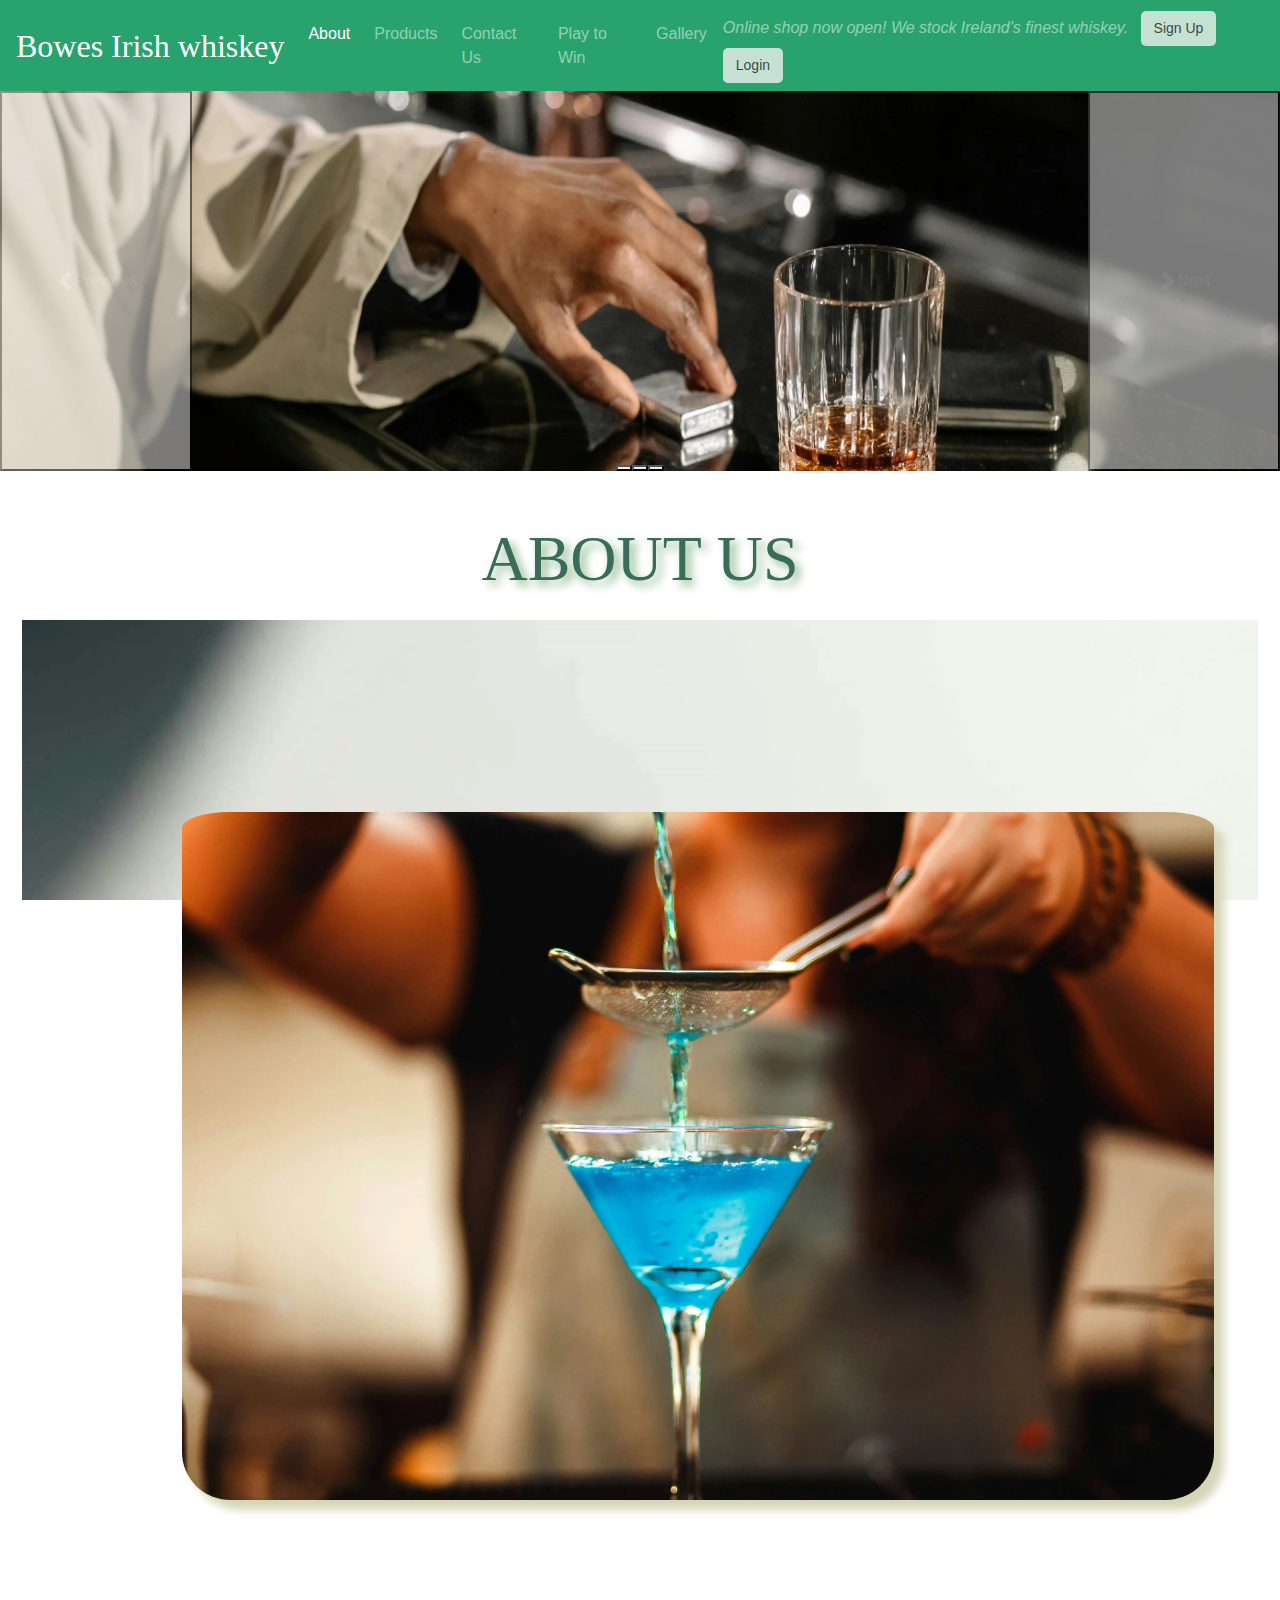
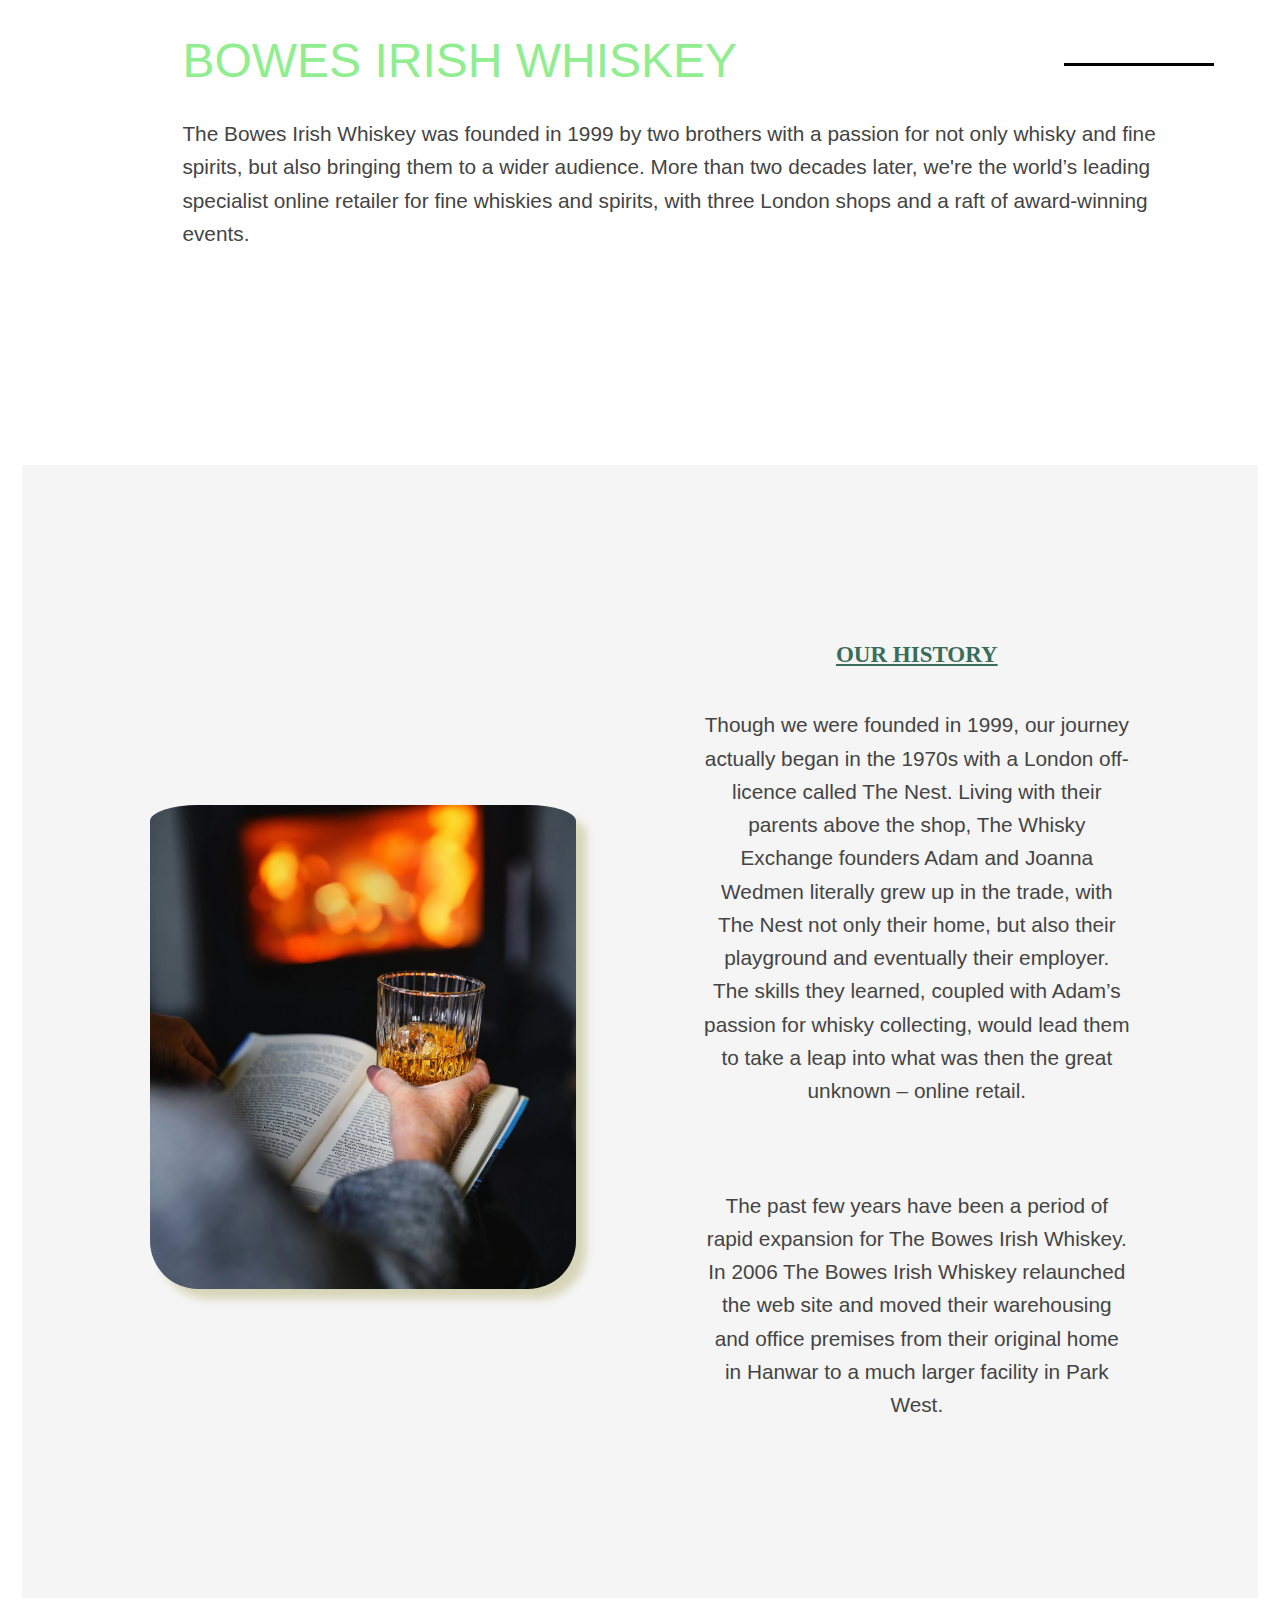
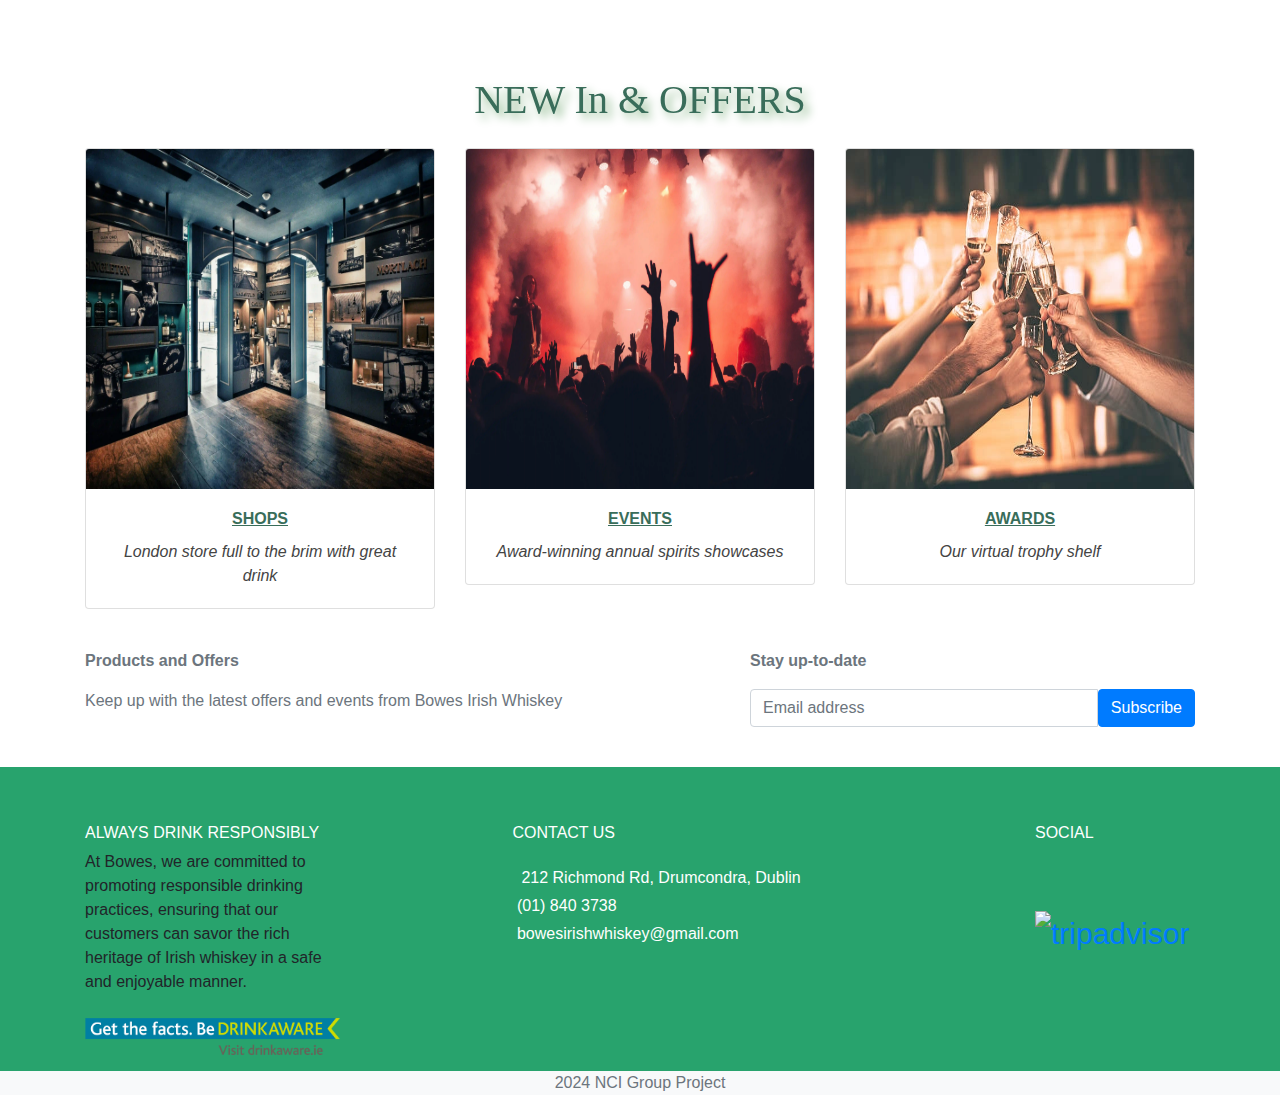
==== pages/about-page/about.html @ fd7dec25 "Style gallery content & add links pointing to page" ====
<!DOCTYPE html>
<html lang="en">

<head>
    <meta charset="UTF-8">
    <meta name="viewport" content="width=device-width, initial-scale=1.0">
    <!-- icon -->
  <link rel="icon" type="image/x-icon"
  href="https://res.cloudinary.com/dfwhnlt1s/image/upload/v1713141853/Bowes-Irish-Whiskey/Iconka-St-Patricks-Day-Shamrock.48_zhxc2f.png">
    <!-- google fonts -->
    <link rel="preconnect" href="https://fonts.googleapis.com">
    <link rel="preconnect" href="https://fonts.gstatic.com" crossorigin>
    <link href="https://fonts.googleapis.com/css2?family=Hammersmith+One&display=swap" rel="stylesheet">
    <!-- CSS -->
    <link rel="stylesheet" href="../../assets/css/style.css" type="text/css">
    <!-- bootstrap 4 -->
    <link rel="stylesheet" href="https://cdn.jsdelivr.net/npm/bootstrap@4.3.1/dist/css/bootstrap.min.css"
        integrity="sha384-ggOyR0iXCbMQv3Xipma34MD+dH/1fQ784/j6cY/iJTQUOhcWr7x9JvoRxT2MZw1T" crossorigin="anonymous">
    <script src="https://cdn.jsdelivr.net/npm/bootstrap@4.3.1/dist/js/bootstrap.min.js"
        integrity="sha384-JjSmVgyd0p3pXB1rRibZUAYoIIy6OrQ6VrjIEaFf/nJGzIxFDsf4x0xIM+B07jRM" crossorigin="anonymous">
        </script>
    <title> Bowes Whiskey Shop</title>
    <link href="https://cdn.jsdelivr.net/npm/bootstrap@5.0.2/dist/css/bootstrap.min.css" rel="stylesheet" integrity="sha384-EVSTQN3/azprG1Anm3QDgpJLIm9Nao0Yz1ztcQTwFspd3yD65VohhpuuCOmLASjC" crossorigin="anonymous">
</head>

<body>
    <!--Nav-->
    <nav class="navbar navbar-dark navbar-expand-sm">
        <a href="/" class="navbar-brand">
            Bowes Irish whiskey</a>
        <button class="navbar-toggler ml-auto" type="button" data-toggle="collapse" data-target="#navbarNavDropdown"
            aria-controls="navbarNavDropdown" aria-expanded="false" aria-label="Toggle navigation">
            <span class="navbar-toggler-icon"></span></button>

        <div class="collapse navbar-collapse" id="navbarNavDropdown">
            <ul class="navbar-nav mr-auto">
                <li class="active nav-item mr-2"><a class="nav-link" href="#">About</a></li>
                <li class="nav-item mr-2"><a class="nav-link" href="../product-page/products.html">Products</a></li>
                <li class="nav-item mr-2"><a class="nav-link" href="../contact-page/contact.html">Contact Us</a></li>
                <li class="nav-item mr-2"><a class="nav-link" href="../game-page/game.html">Play to Win</a></li>
                <li class="nav-item mr-2"><a class="nav-link" href="../gallery-page/gallery.html">Gallery</a></li>
                <li class="nav-item mr-2 d-block d-sm-none"><button type="button" class="nav-link btn" data-toggle="modal" data-target="#signupmodal">Sign Up</button></li>
                <li class="nav-item mr-2 d-block d-sm-none"><button type="button" class="nav-link btn" data-toggle="modal" data-target="#loginmodal">login</button></li>
            </ul>
        </div>

        <div class="d-none d-md-block">
            <p class="active navbar-text my-auto mr-2"><i>Online shop now open! We stock Ireland's finest whiskey.</i>
            </p>
            <a href="#" class="btn btn--cta btn-orange" data-toggle="modal" data-target="#signupmodal">Sign Up</a>
            <a href="#" class="btn btn--cta btn-orange" data-toggle="modal" data-target="#loginmodal">Login</a>
        </div>
    </nav>

    <!-- About US - Carousel  / Jibin T-->


    <div id="carouselExampleCaptions" class="carousel slide" data-bs-ride="carousel">
      <div class="carousel-indicators">
        <button type="button" data-bs-target="#carouselExampleCaptions" data-bs-slide-to="0" class="active" aria-current="true" aria-label="Slide 1"></button>
        <button type="button" data-bs-target="#carouselExampleCaptions" data-bs-slide-to="1" aria-label="Slide 2"></button>
        <button type="button" data-bs-target="#carouselExampleCaptions" data-bs-slide-to="2" aria-label="Slide 3"></button>
      </div>
      <div class="carousel-inner">
        <div class="carousel-item active">
          <img src="../../assets/images/about.webp" class="d-block w-100" alt="slide1" height="550">
          <div class="carousel-caption d-none d-md-block">

          </div>
        </div>
        <div class="carousel-item">
          <img src="../../assets/images/about2.webp" class="d-block w-100" alt="slide2">
          <div class="carousel-caption d-none d-md-block">
          </div>
        </div>
        <div class="carousel-item">
          <img src="../../assets/images/about3.webp" class="d-block w-100" alt="" height="550">
          <div class="carousel-caption d-none d-md-block">
          </div>
        </div>
      </div>
      <button class="carousel-control-prev" type="button" data-bs-target="#carouselExampleCaptions" data-bs-slide="prev">
        <span class="carousel-control-prev-icon" aria-hidden="true"></span>
        <span class="visually-hidden">Previous</span>
      </button>
      <button class="carousel-control-next" type="button" data-bs-target="#carouselExampleCaptions" data-bs-slide="next">
        <span class="carousel-control-next-icon" aria-hidden="true"></span>
        <span class="visually-hidden">Next</span>
      </button>
    </div>


    <!-- About Us page  -->
      <h1 class="heading">about us</h1>
     
        <section class="abt_about" id="abt_about">
            <div class="abt_row">
              <div class="abt_image">
                <img src="../../assets/images/about4.webp" alt="about">
            </div>
            <div class="abt_content">
                <h3>BOWES IRISH WHISKEY</h3>
                <div class="line"></div>
                <p>The Bowes Irish Whiskey was founded in 1999 by two brothers with a passion for not only whisky and fine spirits, but also bringing them to a wider audience. More than two decades later, we're the world’s leading specialist online retailer for fine whiskies and spirits, with three London shops and a raft of award-winning events.</p>
            </div>
        </div>
      </section>

    <!-- End About Us form -->

      <!-- About history-->

    <section class="about_container" id="about_container">
        <div class="about_row">
            <div class="about_image">
              <img src="../../assets/images/about14.webp" alt="">
            </div>
           <div class="about_content">
                <h3>OUR HISTORY</h3>
                <p>Though we were founded in 1999, our journey actually began in the 1970s with a London off-licence called The Nest. Living with their parents above the shop, The Whisky Exchange founders Adam and Joanna Wedmen literally grew up in the trade, with The Nest not only their home, but also their playground and eventually their employer. The skills they learned, coupled with Adam’s passion for whisky collecting, would lead them to take a leap into what was then the great unknown – online retail.</p><br>
                <p>The past few years have been a period of rapid expansion for The Bowes Irish Whiskey. In 2006 The Bowes Irish Whiskey relaunched the web site and moved their warehousing and office premises from their original home in Hanwar to a much larger facility in Park West.</p>
            </div>
        </div>
      </section>

  <!--About page bottom boday part-->

    <div class="container .pt-4">
      <!-- Video -->
      <h1 class="disply-3 text-center text-muted my-4" id="text_head">NEW In & OFFERS</h1>
      <div class="row">
        <div class="col-md-6 col-lg-4">
          <div class="card mb-3">
            <img src="../../assets/images/about20.webp" class="card-img-top" alt="" height="340">
            <div class="card-body">
              <h6 class="card-title">SHOPS</h6>
              <p class="card-text">London store full to the brim with great drink</p>
            </div>
          </div>
        </div>
        <div class="col-md-6 col-lg-4">
          <div class="card mb-3">
            <img src="../../assets/images/about25.webp" class="card-img-top" alt="" height="340">
            <div class="card-body">
              <h6 class="card-title">EVENTS</h6>
              <p class="card-text">Award-winning annual spirits showcases</p>
            </div>
          </div>
        </div>
        <div class="col-md-6 col-lg-4">
          <div class="card mb-3">
            <img src="../../assets/images/about21.webp" class="card-img-top" alt="..." height="340">
            <div class="card-body">
              <h6 class="card-title">AWARDS</h6>
              <p class="card-text">Our virtual trophy shelf</p>
            </div>
          </div>
        </div>
      </div>

      <!-- News letter-->

      <div class="row py-4 text-muted">

        <div class="col-md">
          <p><strong>Products and Offers</strong></p>
          <p>Keep up with the latest offers and events from Bowes Irish Whiskey</p>
        </div>

        <div class="col-md col-lg-5 ml-auto">
          <p><strong>Stay up-to-date</strong></p>
          <div class="input-group mb-3">
            <input type="text" class="form-control" placeholder="Email address" aria-label="Email address" aria-describedby="button-addon2">
            <button class="btn btn-primary" type="button" id="button-addon2">Subscribe</button>
          </div>

        </div>

      </div>



    </div>


    <!-- Footer part -->

    <footer class="footer">
      <div class="container footer-container">
          <div class="row">
              <div class="col-sm-6 col-md-4 mt-4 col-lg-3 text-sm-start">
                  <div class="information">
                      <h6 class="footer-heading text-uppercase text-white">ALWAYS DRINK RESPONSIBLY</h6>
                      <span> At Bowes, we are committed to promoting responsible drinking practices, ensuring that our
                          customers can savor the rich heritage of Irish whiskey in a safe and enjoyable
                          manner.</span><br><br>
                      <a href="https://www.drinkaware.ie/" target="_blank"><img
                              src="../../assets/images/drinkaware-logo.png" alt="Drinkaware logo" class="img-fluid"></a>
                  </div>
              </div>
              <div class="col-sm-6 col-md-6 mt-4 col-lg-4 text-sm-start">
                  <div class="contact">
                      <h6 class="footer-heading text-uppercase text-white">Contact Us</h6>
                      <address class="mt-4 m-0 text-white mb-1"><box-icon name='map-pin'></box-icon>&nbsp; 212
                          Richmond Rd, Drumcondra, Dublin</address>
                      <a href="tel:+" class="text-white mb-1 text-decoration-none d-block"><box-icon type='solid'
                              name='phone'></box-icon> &nbsp;(01) 840 3738</a>
                      <a href="mailto:bowesirishwhiskey@gmail.com"
                          class="text-white mb-1 text-decoration-none d-block"><box-icon type='solid'
                              name='envelope'></box-icon> &nbsp;bowesirishwhiskey@gmail.com</a>
                  </div>
              </div>
              <div class="col-sm-6 col-md-4 mt-4 col-lg-2 text-sm-start">
                  <div class="social">
                      <h6 class="footer-heading text-uppercase text-white">Social</h6>
                      <ul class="list-inline my-4 social-icons">
                          <li class="list-inline-item">
                              <span class="icon-1">
                                  <a href="www.facebook.com" alt="Visit our Facebook page"
                                      aria-labelledby="Facebook-icon" target="_blank"><i
                                          class="fa-brands fa-facebook text-dark"></i></a></span>
                          </li>
                          <li class="list-inline-item">
                              <span class="icon-2">
                                  <a href="www.instagram.com" alt="Visit our Instagram page"
                                      aria-labelledby="Instagram-icon" target="_blank"><i
                                          class="fa-brands fa-instagram text-dark"></i></a></span>
                          </li>
                          <li class="list-inline-item">
                              <span class="icon-3">
                                  <a href="www.tripadvisor.com/ireland" alt="Visit our TripAdvisor page"
                                      aria-labelledby="TripAdvisor-icon" target="_blank"><img width="43" height="43"
                                          src="https://img.icons8.com/ios/43/tripadvisor.png"
                                          alt="tripadvisor" /></a></span>
                          </li>
                      </ul>
                  </div>
              </div>
          </div>
      </div>
      <div class="text-center text-muted bg-light mt-3">
          <p class="mb-0">2024 NCI Group Project</p>
      </div>
  </footer>

    <!-- End of Footer part -->

      <!-- sign up modal -->
    <div class="modal" tabindex="-1" id="signupmodal">
        <div class="modal-dialog">
          <div class="modal-content">
            <div class="modal-header">
              <h5 class="modal-title">Sign-up to reciece loyalty rewards and our monthly newsletter!</h5>
              <button type="button" class="close" data-dismiss="modal" aria-label="Close">
                <span aria-hidden="true">&times;</span>
              </button>
            </div>
            <div class="modal-body">
              <form>
                  <div class="form-group">
                    <label for="exampleInputEmail1">Email address</label>
                    <input type="email" class="form-control" id="exampleInputEmail1" aria-describedby="emailHelp">
                    <small id="emailHelp" class="form-text text-muted">We'll never share your email with anyone else.</small>
                  </div>
                  <div class="form-group">
                    <label for="first-password">Password</label>
                    <input type="password" class="form-control" id="first-password">
                  </div>
                  <div class="form-group">
                    <label for="repeat-password">Password</label>
                    <input type="password" class="form-control" id="repeat-password" placeholder="Reapeat Password">
                  </div>
                  <div class="form-group form-check">
                    <input type="checkbox" class="form-check-input" id="exampleCheck1">
                    <label class="form-check-label" for="exampleCheck1">Remember me</label>
                  </div>
                </form>
            </div>
            <div class="modal-footer">
              <button type="button" class="btn btn-secondary" data-dismiss="modal">Close</button>
              <button type="button" class="btn btn-success">Sign Up</button>
            </div>
          </div>
        </div>
      </div>

      <!-- login modal -->
      <div class="modal" tabindex="-1" id="loginmodal">
        <div class="modal-dialog">
          <div class="modal-content">
            <div class="modal-header">
              <h5 class="modal-title">Bowes Irish Whiskey Shop</h5>
              <button type="button" class="close" data-dismiss="modal" aria-label="Close">
                <span aria-hidden="true">&times;</span>
              </button>
            </div>
            <div class="modal-body">
              <form>
                  <div class="form-group">
                    <label for="exampleInputEmail1">Email address</label>
                    <input type="email" class="form-control" id="exampleInputEmail1" aria-describedby="emailHelp">
                  </div>
                  <div class="form-group">
                    <label for="first-password">Password</label>
                    <input type="password" class="form-control" id="first-password">
                  </div>
                  <div class="form-group form-check">
                    <input type="checkbox" class="form-check-input" id="exampleCheck1">
                    <label class="form-check-label" for="exampleCheck1">Remember me</label>
                  </div>
                </form>
            </div>
            <div class="modal-footer">
              <button type="button" class="btn btn-secondary" data-dismiss="modal">Close</button>
              <button type="button" class="btn btn-success">Login</button>
            </div>
          </div>
        </div>
      </div>

    

        <script src="https://cdn.jsdelivr.net/npm/jquery@3.5.1/dist/jquery.slim.min.js"
        integrity="sha384-DfXdz2htPH0lsSSs5nCTpuj/zy4C+OGpamoFVy38MVBnE+IbbVYUew+OrCXaRkfj" crossorigin="anonymous"></script>
        <script src="https://cdn.jsdelivr.net/npm/bootstrap@4.6.2/dist/js/bootstrap.bundle.min.js" integrity="sha384-Fy6S3B9q64WdZWQUiU+q4/2Lc9npb8tCaSX9FK7E8HnRr0Jz8D6OP9dO5Vg3Q9ct" crossorigin="anonymous"></script>
        <script src="https://cdn.jsdelivr.net/npm/bootstrap@5.0.2/dist/js/bootstrap.bundle.min.js" integrity="sha384-MrcW6ZMFYlzcLA8Nl+NtUVF0sA7MsXsP1UyJoMp4YLEuNSfAP+JcXn/tWtIaxVXM" crossorigin="anonymous"></script>
        <script src="https://kit.fontawesome.com/f2bd25728d.js" crossorigin="anonymous"></script>
        <script src="https://unpkg.com/boxicons@2.1.4/dist/boxicons.js"></script>
</body>

</html>
---- assets/css/style.css ----
/* custom font from cloud storage IAN.G */
@font-face {
  font-family: 'CelticHand';
  src: url('https://res.cloudinary.com/dfwhnlt1s/raw/upload/v1713124666/Bowes-Irish-Whiskey/CelticHand_ezude7.ttf') format('truetype');
  font-style: normal;
  font-weight: normal;
}

/* Google font */
body {
  font-family: "Roboto", "Open Sans", sans-serif !important;
}

h1 {
  font-family: 'CelticHand';
}

/* Responsive nav IAN.G */
.navbar {
  margin-bottom: 0;
  border: 0;
  width: 100%;
  background-color: #169b61eb;
}

.navbar .navbar-brand {
  font-size: 2rem;
  font-family: 'CelticHand';
}

.navbar .navbar-nav a {
  font-size: 1rem;
}

.navbar .navbar-toggler {
  border: 0px;
}

 /* buttons IAN.G */

.btn--cta.btn-orange {
  color: #191919cf;
  background-color: #f5f5f3c3;
  border-radius: 5px;
  font-size: 14px;
}


.btn--cta.btn-orange:hover,
.btn--cta.btn-orange:active,
.btn--cta.btn-orange:focus,
.btn--cta.btn-orange:active:focus {
    background-color: #ff883ee5;
    color: rgb(255, 255, 255);
    font-size: 14px;
}


/* Added in as part of work on contact-page in particular, Philip D. Leverages work done by Ian G. in relation to the background image and visual overlay */
.container{
  margin:0 auto;
}

.row{
  justify-content: space-between;
}

.contact-page-container {
  background: url('../images/whiskey-barrels.webp') no-repeat center center fixed;
  -webkit-background-size: cover;
  -moz-background-size: cover;
  -o-background-size: cover;
  background-size: cover;
  position: relative;
  align-items: center;
  display: flex;
  justify-content: center;
}

/* Added in as part of work on game-page in particular, Philip D. Leverages work done by Ian G. in relation to the background image and visual overlay */
.game-page-container {
  height: 100vh;
  background: url('../images/whiskey-bottles.webp') no-repeat center center fixed;
  -webkit-background-size: cover;
  -moz-background-size: cover;
  -o-background-size: cover;
  background-size: cover;
  position: relative;
  align-items: center;
  display: flex;
  justify-content: center;
}



/* homepage wideview background IAN.G  */
.hero-container {
  height: 100vh;

  background: url('https://res.cloudinary.com/dfwhnlt1s/image/upload/v1713316571/Bowes-Irish-Whiskey/ile5xhvd7imzmajtmlcb.jpg') no-repeat center center fixed;
  -webkit-background-size: cover;
  -moz-background-size: cover;
  -o-background-size: cover;
  background-size: cover;
  position: relative;
  align-items: center;
  display: flex;
  justify-content: center;
}

.visual-overlay {
  position: absolute;
  background-color: rgba(121, 76, 46, 0.536);
  left: 0;
  top: 0;
  width: 100%;
  height: 100%;
}

/* Jumbotron IAN.G*/

.jumbotron {
  background-color: rgba(192, 182, 161, 0.791) !important;
  padding: 18px !important;
  margin-top: 2em;
}

.jumbotron h1 {
  margin-bottom: 1rem;
}

/* temporary change for review */
.jumbotron-contact-page {
  background-color: transparent !important;
  color: azure;
}

.jumbotron-contact-page label {
  color: black;
  font-weight: 500;
}

.jumbotron-header {
  font-size: 55px;
  color: black;
}

/* Google font */
.address {
  font-family: "Comic Neue", cursive;
  font-weight: 400;
  font-style: italic;
}

.jumbotron h4 {
  font-family: "Open Sans", sans-serif;
  font-weight: 400;
}

.hr-orange {
  border: 2px solid #ff883e90;
  width: 85%;
}

/* footer IAN.G */
.footer {
  background-color: #169b61eb;
}

.social-icons {
font-size: 30px;
color: black;
}

.icon-3 img {
  margin-bottom: 5px;
}

/* Bestsellers carousel IAN.G */
#bestsellerSlider .item {
  margin-left: 40px;
  margin-right: 40px;
}

#bestsellerSlider .item img{
  display: block;
  width: 67%;
  height: auto;
}

#bar {
  width: 0%;
  max-width: 100%;
  height: 3px;
  background: #ff883e90;
}

.quoteblock {
  padding: 10vh;
  font-size: 2.1rem; 
  color: #1a1a1ae7;
  font-family: "Roboto";
}

.quote {
  font-size: 2rem;
  font-family: "Roboto";
}

.progress-bar {
  --scroll-y: 0;
  position:sticky;
  top: 0;
  left: 0;
  height: 12px;
  background-color: transparent !important;
  background: linear-gradient(to right, rgba(35, 130, 25, 0.815) calc(1% * var(--scroll-y)), transparent 0)
}

.audio-quotes-container {
  background: linear-gradient(-16deg, #cb622061, #32534455, #0b623c4c, #cb62205b);
  padding: 20px;
  border-radius: 6px;
  margin: 0 auto !important;
}

.audio-option {
  background-color: rgba(255, 255, 255, 0.356);
  padding: 20px;
  border-radius: 6px;
}

/* About Us page - Jibin*/

.section{
  padding: 2rem 7%;
}

.heading{

  text-align: center;
  font-family:CelticHand;
  color:rgb(57, 109, 90);
  text-transform: uppercase;
  filter: drop-shadow(5px 5px 5px rgb(134, 180, 134));
  font-size: 4rem;
  margin-top: 50px;
}

@media(min-width:768px){
  #abt_about, .abt_about{

    background:url('../images/about7.webp') no-repeat center center fixed;
    height:100%;
    position:relative;
    -webkit-background-size: cover;
    -moz-background-size: cover;
    -o-background-size: cover;
    background-size: cover;
    align-items:center;
    display: flex;
    padding: 2.5%;
    margin: 1.4rem;
  }

  .about_container, #about_container{
    background-color: whitesmoke;
    height:100%;
    position:relative;
    -webkit-background-size: cover;
    -moz-background-size: cover;
    -o-background-size: cover;
    background-size: cover;
    padding: 2.5%;
    margin: 1.4rem;
  }

  .abt_image, .abt_row, .abt_content, .abt_about{
    display: flex;
    flex-direction: row;
    flex: 1 1;
    margin: 2rem;
    padding: 2rem;
    align-items: center;
    flex-wrap:wrap;
    justify-content:space-between;
  
  }

  .about_row, .about_image, .about_container, .about_content{
    display: flex;
    flex-direction: row;
    flex: 1 1;
    margin: 2rem;
    padding: 2rem;
    align-items: center;
    flex-wrap:wrap;
    justify-content:space-evenly;
  }

}

.abt_about h3{

  font-size: 3rem;
  color:#90EE90;

}

.abt_about p{

  font-size: 1.3rem;
  color: #444;
  padding: 1rem 0;
  line-height: 1.6;

}

.abt_image img{
  padding-top: 2rem;
  filter: drop-shadow(10px 10px 4px #d6d5b7);
  margin:0 auto;
  width:900px auto;
  height: 80dvh;
  border-radius: 3rem;
  
  
}

.line{

  margin-top: 35px;
  position: sticky;
  margin-bottom: 35px;
  width: 150px;
  height: 3px;
  background:black;
}

.carousel-inner{
width:cover;
height: 380px;
}


/* IAN.G */
.faq-bg {
  background: url('../images/whiskey-bg.webp') no-repeat center center fixed;
  -webkit-background-size: cover;
  -moz-background-size: cover;
  -o-background-size: cover;
  background-size: cover;
  position: relative;
  align-items: center;
  display: flex;
  justify-content: center;
}

.faq-container {
  padding: 1rem;
  width: 55rem;
  margin: 0 auto;
  background-color: rgba(241, 241, 241, 0.917);
  border-radius: 5px;
}

.faq-container h2 {
  color: #28a36d;
}

.accordion {
  .accordion-question {
    border-bottom: 3px solid #90EE90;
  }
  button {
    position: relative;
    width: 100%;
    margin-bottom: 6px;
    padding: 20px 7px;
    border-radius: 2px;
    color: rgb(36, 37, 37);
    text-align: left;
    font-size: 18px;
    border: transparent;
    background: rgba(46, 225, 76, 0.319);
    outline: none;
    &:hover, &:focus {
      cursor: pointer;
      &::after {
        cursor: pointer;
      }
    }
    box-icon {
      margin-right: 1.5rem;
    }
  }
  button[aria-expanded='true'] { +
   .accordion-content {
    opacity: 1;
    max-height: 20em;
  }
  }
  .accordion-content {
    overflow: hidden;
    opacity: 0;
    color: black;
    max-height: 0.5em;
    transition: opacity 500ms , max-height 500ms;
    text-align: justify;
  }
}


/* About history */

.about_content h3{
  font-size: 23px;
  font-family:Georgia;
  color: rgb(57, 109, 90);
  font-weight: bold;
  text-decoration:solid;
  padding-bottom: 1rem;
  padding-top: 2rem;
  text-decoration:underline;
  text-align: center;

}

.about_container, .about_row, .about_content p{
  font-size: 1.3rem;
  color: #444;
  padding: 1rem 0;
  line-height: 1.6;
  text-align:center;
  
}

.about_image img{
  padding-top: 2rem;
  filter: drop-shadow(10px 10px 4px #d6d5b7);
  margin:0 auto;
  max-width: 100%;
  border-radius: 3rem;
 
}

.card-title{
  text-align: center;
  font-weight: bold;
  color:  rgb(57, 109, 90);
  text-decoration: underline;
}

.card-text{
  text-align: center;
  font-style: italic;
  color: #444;
}

.container, .pt-4{

  padding-top: 2rem;
}

#text_head{
  color:rgb(57, 109, 90) !important;
  filter: drop-shadow(5px 5px 5px rgb(134, 180, 134));
}

.back-to-top {
  color: #181818;
  position: fixed;
  left: 1rem;
  bottom: 7rem;
  width: 50px;
}

.hidden {
  display: none;
}

.gallery-content {
  margin: 10px;
}

.gallery-content img {
  border-radius: 2px;
}
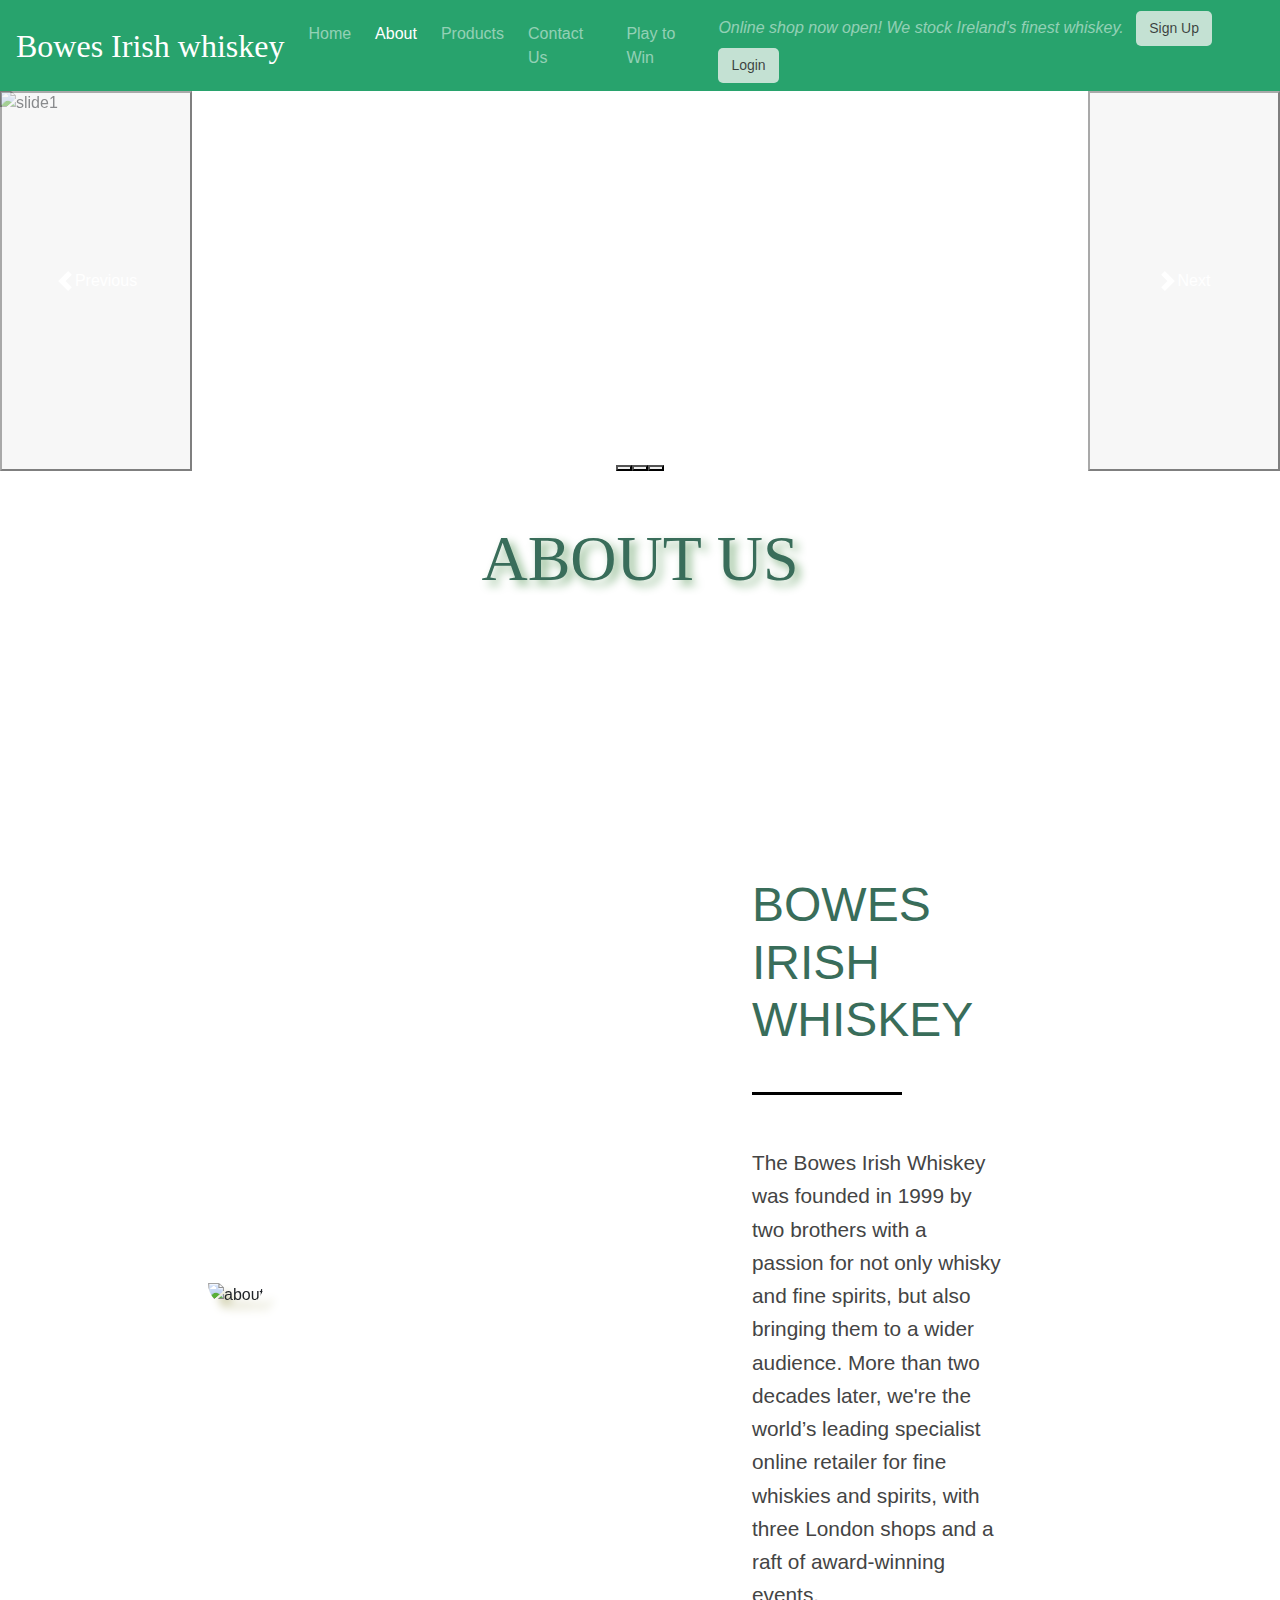
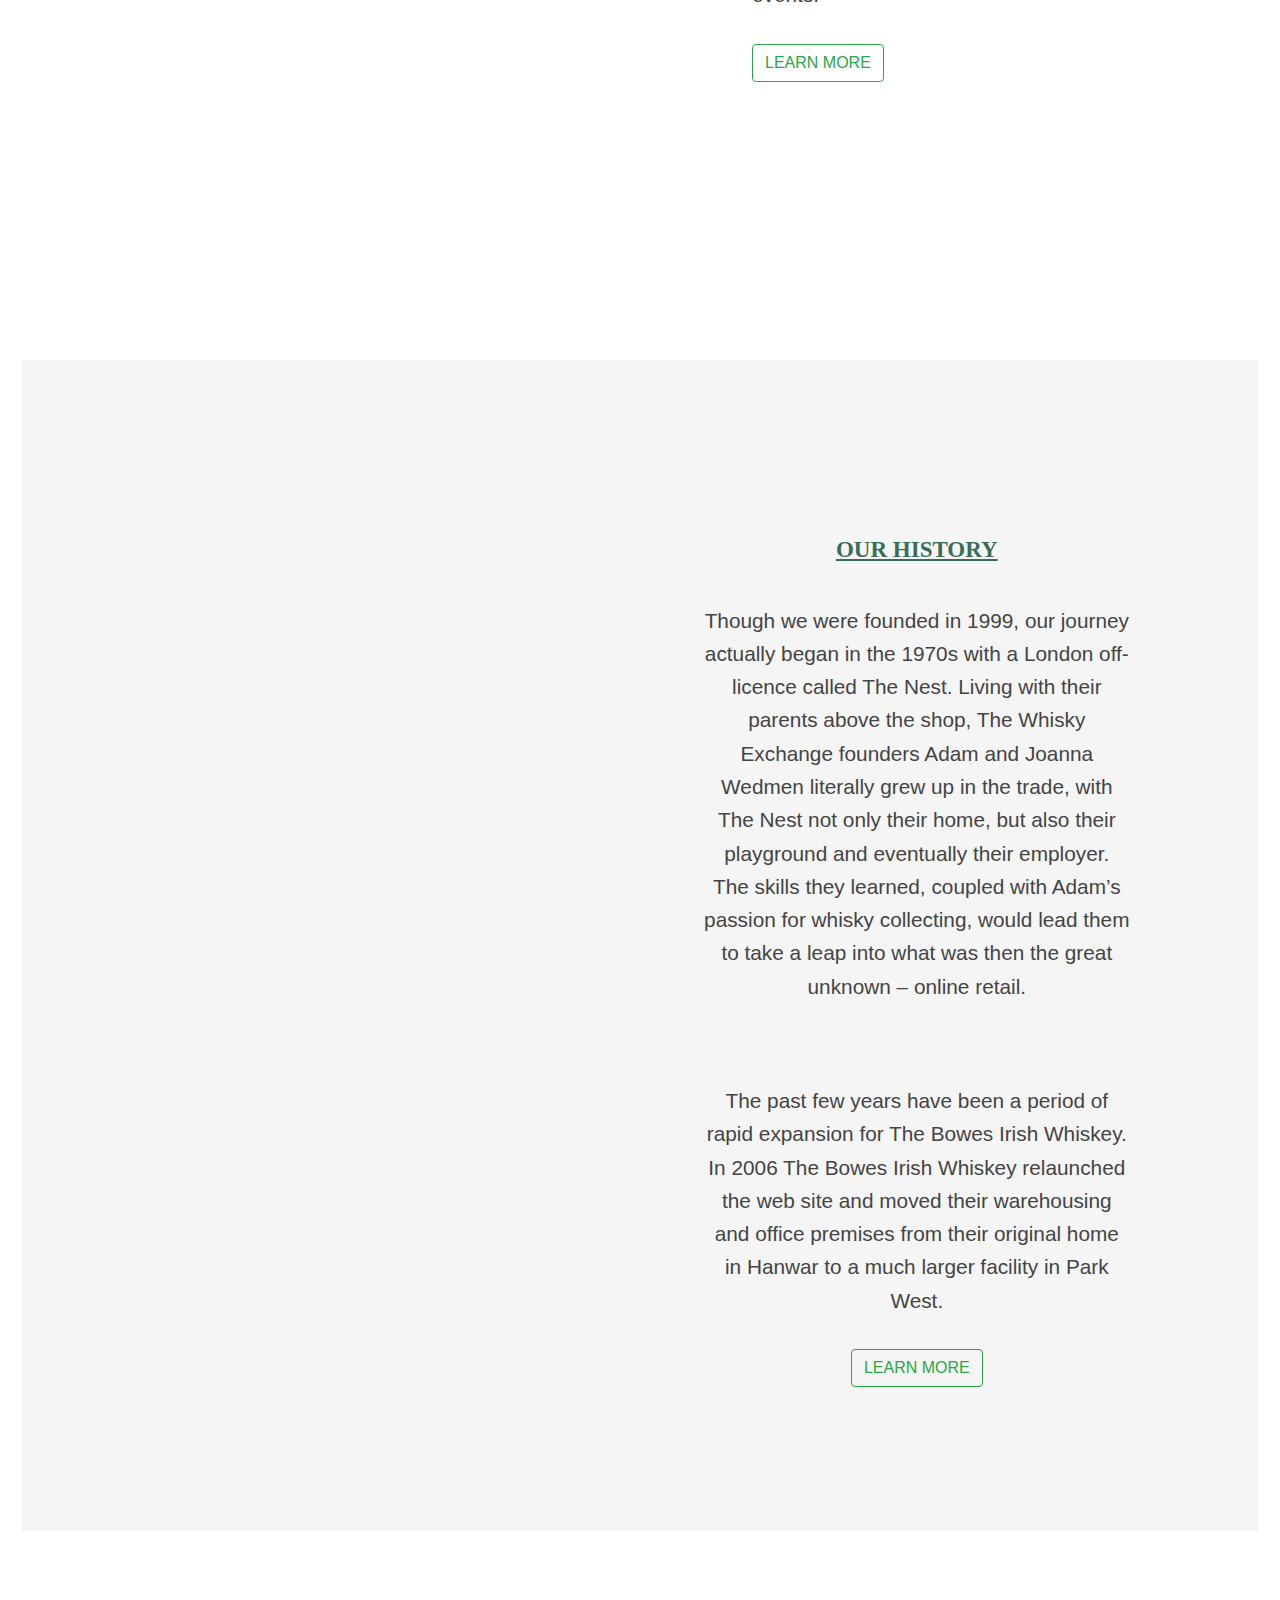
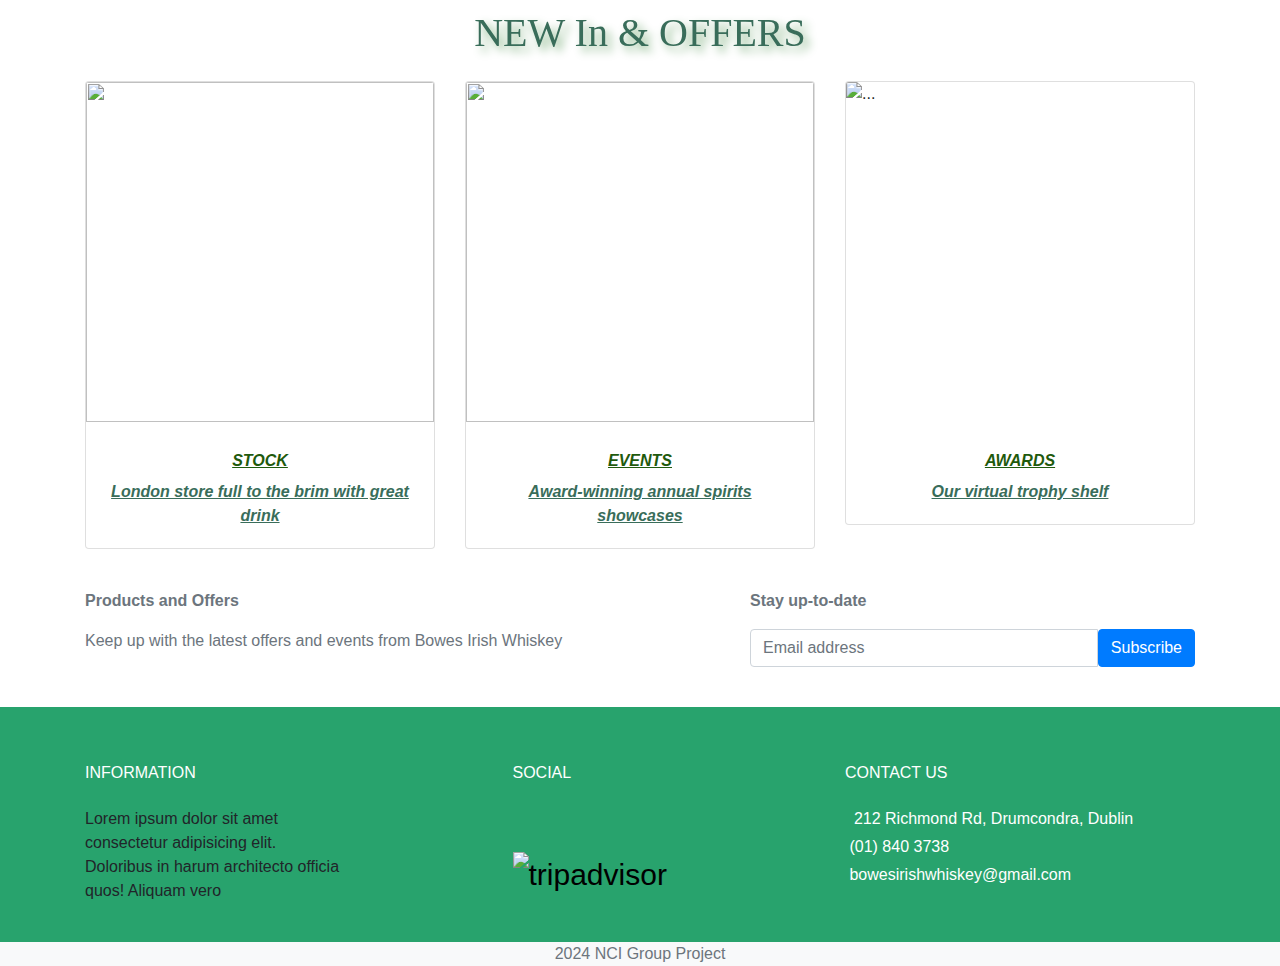
==== commit e2ac7d17: "Merge pull request #31 from Ian-Garrigan/Jibin--rep" ====
--- a/pages/about-page/about.html
+++ b/pages/about-page/about.html
@@ -34,11 +34,11 @@
 
         <div class="collapse navbar-collapse" id="navbarNavDropdown">
             <ul class="navbar-nav mr-auto">
+                <li class="nav-item mr-2"><a class="nav-link" href="../../index.html">Home</a></li>
                 <li class="active nav-item mr-2"><a class="nav-link" href="#">About</a></li>
                 <li class="nav-item mr-2"><a class="nav-link" href="../product-page/products.html">Products</a></li>
                 <li class="nav-item mr-2"><a class="nav-link" href="../contact-page/contact.html">Contact Us</a></li>
                 <li class="nav-item mr-2"><a class="nav-link" href="../game-page/game.html">Play to Win</a></li>
-                <li class="nav-item mr-2"><a class="nav-link" href="../gallery-page/gallery.html">Gallery</a></li>
                 <li class="nav-item mr-2 d-block d-sm-none"><button type="button" class="nav-link btn" data-toggle="modal" data-target="#signupmodal">Sign Up</button></li>
                 <li class="nav-item mr-2 d-block d-sm-none"><button type="button" class="nav-link btn" data-toggle="modal" data-target="#loginmodal">login</button></li>
             </ul>
@@ -63,18 +63,18 @@
       </div>
       <div class="carousel-inner">
         <div class="carousel-item active">
-          <img src="../../assets/images/about.webp" class="d-block w-100" alt="slide1" height="550">
+          <img src="../../assets/images/about.jpg" class="d-block w-100" alt="slide1" height="550">
           <div class="carousel-caption d-none d-md-block">
 
           </div>
         </div>
         <div class="carousel-item">
-          <img src="../../assets/images/about2.webp" class="d-block w-100" alt="slide2">
+          <img src="../../assets/images/about2.jpg" class="d-block w-100" alt="slide2">
           <div class="carousel-caption d-none d-md-block">
           </div>
         </div>
         <div class="carousel-item">
-          <img src="../../assets/images/about3.webp" class="d-block w-100" alt="" height="550">
+          <img src="../../assets/images/about3.jpg" class="d-block w-100" alt="" height="550">
           <div class="carousel-caption d-none d-md-block">
           </div>
         </div>
@@ -96,12 +96,13 @@
         <section class="abt_about" id="abt_about">
             <div class="abt_row">
               <div class="abt_image">
-                <img src="../../assets/images/about4.webp" alt="about">
+                <img src="../../assets/images/about4.jpg" alt="about">
             </div>
             <div class="abt_content">
                 <h3>BOWES IRISH WHISKEY</h3>
                 <div class="line"></div>
                 <p>The Bowes Irish Whiskey was founded in 1999 by two brothers with a passion for not only whisky and fine spirits, but also bringing them to a wider audience. More than two decades later, we're the world’s leading specialist online retailer for fine whiskies and spirits, with three London shops and a raft of award-winning events.</p>
+                <a href="../newinandoffers/newinandoffers.html"><button type="button" class="btn btn-outline-success">LEARN MORE</button></a>
             </div>
         </div>
       </section>
@@ -113,45 +114,45 @@
     <section class="about_container" id="about_container">
         <div class="about_row">
             <div class="about_image">
-              <img src="../../assets/images/about14.webp" alt="">
+              <img src="../../assets/images/about14.jpg" alt="">
             </div>
            <div class="about_content">
                 <h3>OUR HISTORY</h3>
                 <p>Though we were founded in 1999, our journey actually began in the 1970s with a London off-licence called The Nest. Living with their parents above the shop, The Whisky Exchange founders Adam and Joanna Wedmen literally grew up in the trade, with The Nest not only their home, but also their playground and eventually their employer. The skills they learned, coupled with Adam’s passion for whisky collecting, would lead them to take a leap into what was then the great unknown – online retail.</p><br>
                 <p>The past few years have been a period of rapid expansion for The Bowes Irish Whiskey. In 2006 The Bowes Irish Whiskey relaunched the web site and moved their warehousing and office premises from their original home in Hanwar to a much larger facility in Park West.</p>
+                <a href="../newinandoffers/newinandoffers.html"><button type="button" class="btn btn-outline-success">LEARN MORE</button></a>
             </div>
         </div>
       </section>
 
-  <!--About page bottom boday part-->
+  <!--New In & Offers About page bottom boday part   / Jibin T-->
 
     <div class="container .pt-4">
-      <!-- Video -->
       <h1 class="disply-3 text-center text-muted my-4" id="text_head">NEW In & OFFERS</h1>
       <div class="row">
         <div class="col-md-6 col-lg-4">
           <div class="card mb-3">
-            <img src="../../assets/images/about20.webp" class="card-img-top" alt="" height="340">
-            <div class="card-body">
-              <h6 class="card-title">SHOPS</h6>
+            <img src="../../assets/images/about20.jpg" class="card-img-top" alt="" height="340">
+            <div class="card-body" id="cust_btn">
+              <a href="../Menu/meu.html"class="btn" id="butn_green">STOCK</a>
               <p class="card-text">London store full to the brim with great drink</p>
             </div>
           </div>
         </div>
         <div class="col-md-6 col-lg-4">
           <div class="card mb-3">
-            <img src="../../assets/images/about25.webp" class="card-img-top" alt="" height="340">
-            <div class="card-body">
-              <h6 class="card-title">EVENTS</h6>
+            <img src="../../assets/images/about25.jpg" class="card-img-top" alt="" height="340">
+            <div class="card-body" id="cust_btn">
+              <a href="../newinandoffers/newinandoffers.html" class="btn" id="butn_green">EVENTS</a>
               <p class="card-text">Award-winning annual spirits showcases</p>
             </div>
           </div>
         </div>
         <div class="col-md-6 col-lg-4">
           <div class="card mb-3">
-            <img src="../../assets/images/about21.webp" class="card-img-top" alt="..." height="340">
-            <div class="card-body">
-              <h6 class="card-title">AWARDS</h6>
+            <img src="../../assets/images/about21.jpg" class="card-img-top" alt="..." height="340">
+            <div class="card-body" id="cust_btn">
+              <a href="../newinandoffers/newinandoffers.html" class="btn" id="butn_green">AWARDS</a>
               <p class="card-text">Our virtual trophy shelf</p>
             </div>
           </div>
@@ -187,61 +188,50 @@
 
     <footer class="footer">
       <div class="container footer-container">
-          <div class="row">
-              <div class="col-sm-6 col-md-4 mt-4 col-lg-3 text-sm-start">
-                  <div class="information">
-                      <h6 class="footer-heading text-uppercase text-white">ALWAYS DRINK RESPONSIBLY</h6>
-                      <span> At Bowes, we are committed to promoting responsible drinking practices, ensuring that our
-                          customers can savor the rich heritage of Irish whiskey in a safe and enjoyable
-                          manner.</span><br><br>
-                      <a href="https://www.drinkaware.ie/" target="_blank"><img
-                              src="../../assets/images/drinkaware-logo.png" alt="Drinkaware logo" class="img-fluid"></a>
-                  </div>
+        <div class="row">
+            <div class="col-sm-6 col-md-4 mt-4 col-lg-3 text-sm-start">
+                <div class="information">
+                    <h6 class="footer-heading text-uppercase text-white">Information</h6>
+                    <ul class="list-unstyled footer-link mt-4">
+                      <li>Lorem ipsum dolor sit amet consectetur adipisicing elit. Doloribus in harum architecto officia quos! Aliquam vero</li>
+                      <li></li>
+                      <li></li>
+                    </ul>
+                </div>
+            </div>
+            <div class="col-sm-6 col-md-4 mt-4 col-lg-2 text-sm-start">
+              <div class="social">
+                  <h6 class="footer-heading text-uppercase text-white">Social</h6>
+                  <ul class="list-inline my-4 social-icons">
+                    <li class="list-inline-item">
+                      <span class="icon-1"><i class="fa-brands fa-facebook"></i></span>
+                      <a href="#" title="Visit our Facebook page" target="_blank"></a>
+                    </li>
+                    <li class="list-inline-item">
+                      <span class="icon-2"><i class="fa-brands fa-instagram"></i></span>
+                      <a href="#" title="Visit our Instagram page" target="_blank"></a>
+                    </li>
+                    <li class="list-inline-item">
+                      <span class="icon-3"><img width="43" height="43" src="https://img.icons8.com/ios/43/tripadvisor.png" alt="tripadvisor"/></span>
+                      <a href="#" title=" Visit our TripAdvisor page" target="_blank"></a>
+                    </li>
+                </ul>
               </div>
-              <div class="col-sm-6 col-md-6 mt-4 col-lg-4 text-sm-start">
-                  <div class="contact">
-                      <h6 class="footer-heading text-uppercase text-white">Contact Us</h6>
-                      <address class="mt-4 m-0 text-white mb-1"><box-icon name='map-pin'></box-icon>&nbsp; 212
-                          Richmond Rd, Drumcondra, Dublin</address>
-                      <a href="tel:+" class="text-white mb-1 text-decoration-none d-block"><box-icon type='solid'
-                              name='phone'></box-icon> &nbsp;(01) 840 3738</a>
-                      <a href="mailto:bowesirishwhiskey@gmail.com"
-                          class="text-white mb-1 text-decoration-none d-block"><box-icon type='solid'
-                              name='envelope'></box-icon> &nbsp;bowesirishwhiskey@gmail.com</a>
-                  </div>
+          </div>
+            <div class="col-sm-6 col-md-6 mt-4 col-lg-4 text-sm-start">
+              <div class="contact">
+                  <h6 class="footer-heading text-uppercase text-white">Contact Us</h6>
+                  <address class="mt-4 m-0 text-white mb-1"><box-icon name='map-pin'></box-icon>&nbsp; 212 Richmond Rd, Drumcondra, Dublin</address>
+                  <a href="tel:+" class="text-white mb-1 text-decoration-none d-block"><box-icon type='solid' name='phone'></box-icon> &nbsp;(01) 840 3738</a>
+                  <a href="mailto:" class="text-white mb-1 text-decoration-none d-block"><box-icon type='solid' name='envelope'></box-icon> &nbsp;bowesirishwhiskey@gmail.com</a>
               </div>
-              <div class="col-sm-6 col-md-4 mt-4 col-lg-2 text-sm-start">
-                  <div class="social">
-                      <h6 class="footer-heading text-uppercase text-white">Social</h6>
-                      <ul class="list-inline my-4 social-icons">
-                          <li class="list-inline-item">
-                              <span class="icon-1">
-                                  <a href="www.facebook.com" alt="Visit our Facebook page"
-                                      aria-labelledby="Facebook-icon" target="_blank"><i
-                                          class="fa-brands fa-facebook text-dark"></i></a></span>
-                          </li>
-                          <li class="list-inline-item">
-                              <span class="icon-2">
-                                  <a href="www.instagram.com" alt="Visit our Instagram page"
-                                      aria-labelledby="Instagram-icon" target="_blank"><i
-                                          class="fa-brands fa-instagram text-dark"></i></a></span>
-                          </li>
-                          <li class="list-inline-item">
-                              <span class="icon-3">
-                                  <a href="www.tripadvisor.com/ireland" alt="Visit our TripAdvisor page"
-                                      aria-labelledby="TripAdvisor-icon" target="_blank"><img width="43" height="43"
-                                          src="https://img.icons8.com/ios/43/tripadvisor.png"
-                                          alt="tripadvisor" /></a></span>
-                          </li>
-                      </ul>
-                  </div>
-              </div>
-          </div>
+            </div>
+        </div>
       </div>
       <div class="text-center text-muted bg-light mt-3">
-          <p class="mb-0">2024 NCI Group Project</p>
-      </div>
-  </footer>
+          <p class="mb-0 fw-bold">2024 NCI Group Project</p>
+      </div>
+    </footer>
 
     <!-- End of Footer part -->
 
--- a/assets/css/style.css
+++ b/assets/css/style.css
@@ -66,7 +66,7 @@
 }
 
 .contact-page-container {
-  background: url('../images/whiskey-barrels.webp') no-repeat center center fixed;
+  background: url('../images/whiskey-barrels.jpg') no-repeat center center fixed;
   -webkit-background-size: cover;
   -moz-background-size: cover;
   -o-background-size: cover;
@@ -80,7 +80,7 @@
 /* Added in as part of work on game-page in particular, Philip D. Leverages work done by Ian G. in relation to the background image and visual overlay */
 .game-page-container {
   height: 100vh;
-  background: url('../images/whiskey-bottles.webp') no-repeat center center fixed;
+  background: url('../images/whiskey-bottles.jpg') no-repeat center center fixed;
   -webkit-background-size: cover;
   -moz-background-size: cover;
   -o-background-size: cover;
@@ -198,7 +198,7 @@
 .quoteblock {
   padding: 10vh;
   font-size: 2.1rem; 
-  color: #1a1a1ae7;
+  color: #efefef;
   font-family: "Roboto";
 }
 
@@ -212,13 +212,13 @@
   position:sticky;
   top: 0;
   left: 0;
-  height: 12px;
+  height: 10px;
   background-color: transparent !important;
-  background: linear-gradient(to right, rgba(35, 130, 25, 0.815) calc(1% * var(--scroll-y)), transparent 0)
-}
-
-.audio-quotes-container {
-  background: linear-gradient(-16deg, #cb622061, #32534455, #0b623c4c, #cb62205b);
+  background: linear-gradient(to right, white calc(1% * var(--scroll-y)), transparent 0)
+}
+
+.audio-container {
+  background: linear-gradient(-16deg, #cb6220, #325344eb, #0b623deb, #cb6220);
   padding: 20px;
   border-radius: 6px;
   margin: 0 auto !important;
@@ -250,7 +250,7 @@
 @media(min-width:768px){
   #abt_about, .abt_about{
 
-    background:url('../images/about7.webp') no-repeat center center fixed;
+    background:url('../images/about7.jpg') no-repeat center center fixed;
     height:100%;
     position:relative;
     -webkit-background-size: cover;
@@ -278,7 +278,7 @@
   .abt_image, .abt_row, .abt_content, .abt_about{
     display: flex;
     flex-direction: row;
-    flex: 1 1;
+    flex: 1 2 10rem;
     margin: 2rem;
     padding: 2rem;
     align-items: center;
@@ -303,7 +303,7 @@
 .abt_about h3{
 
   font-size: 3rem;
-  color:#90EE90;
+  color: rgb(57, 109, 90);
 
 }
 
@@ -319,12 +319,16 @@
 .abt_image img{
   padding-top: 2rem;
   filter: drop-shadow(10px 10px 4px #d6d5b7);
-  margin:0 auto;
-  width:900px auto;
-  height: 80dvh;
-  border-radius: 3rem;
-  
-  
+  margin:1.6rem;
+  max-width: 110%;
+  border-radius: 3rem; 
+}
+
+.abt_content{
+
+  max-width: 100%;
+  margin: 5rem;
+  padding: 5rem;
 }
 
 .line{
@@ -339,13 +343,13 @@
 
 .carousel-inner{
 width:cover;
-height: 380px;
+height:380px;
 }
 
 
 /* IAN.G */
 .faq-bg {
-  background: url('../images/whiskey-bg.webp') no-repeat center center fixed;
+  background: url('../images/whiskey-bg.jpg') no-repeat center center fixed;
   -webkit-background-size: cover;
   -moz-background-size: cover;
   -o-background-size: cover;
@@ -438,25 +442,27 @@
 .about_image img{
   padding-top: 2rem;
   filter: drop-shadow(10px 10px 4px #d6d5b7);
-  margin:0 auto;
+  margin:1.6rem;
   max-width: 100%;
   border-radius: 3rem;
  
 }
 
-.card-title{
-  text-align: center;
+#butn_green{
+
+color: rgb(31, 90, 13);
+font-weight: bold;
+text-decoration: underline;
+}
+
+#cust_btn{
+  text-align: center !important;
+  font-style: italic;
   font-weight: bold;
   color:  rgb(57, 109, 90);
   text-decoration: underline;
 }
 
-.card-text{
-  text-align: center;
-  font-style: italic;
-  color: #444;
-}
-
 .container, .pt-4{
 
   padding-top: 2rem;
@@ -467,22 +473,73 @@
   filter: drop-shadow(5px 5px 5px rgb(134, 180, 134));
 }
 
-.back-to-top {
-  color: #181818;
-  position: fixed;
-  left: 1rem;
-  bottom: 7rem;
-  width: 50px;
-}
-
-.hidden {
-  display: none;
-}
-
-.gallery-content {
-  margin: 10px;
-}
-
-.gallery-content img {
-  border-radius: 2px;
-}+
+
+/* Product Page -Jibin T */
+
+#produc{
+ max-width: cover;
+ height: 100px;
+ background: #a2b8bc;
+
+}
+
+.product_heading{
+
+  text-align: center;
+  background-image: url('../../assets/images/product3.jpg');
+  position:relative;
+  padding: 9rem;
+  margin: 1;
+  font-family:CelticHand;
+  color:rgb(57, 109, 90);
+  text-transform: uppercase;
+  filter: drop-shadow(5px 5px 5px rgb(134, 180, 134));
+  font-size:20px;
+  
+}
+
+.cust_cont, .cust_ro, .cust_cola {
+
+  padding:2rem;
+  text-align: center;
+  background-color: rgb(234, 222, 218);
+}
+
+.product_price{
+  text-align: center;
+}
+
+.cust_bloc{
+  margin: 2rem;
+  font-style:italic;
+  color: rgb(49, 79, 49);
+  font-size: 1.5rem;
+  
+}
+
+
+
+.spirit_heading{
+
+  text-align: center;
+  background:#c78542;
+  position:relative;
+  margin: 1.6rem;
+  padding: 2rem;
+  font-family:CelticHand;
+  color:rgb(31, 192, 133);
+  text-transform: uppercase;
+  font-size:20px;
+
+}
+
+
+
+
+
+
+
+
+
+
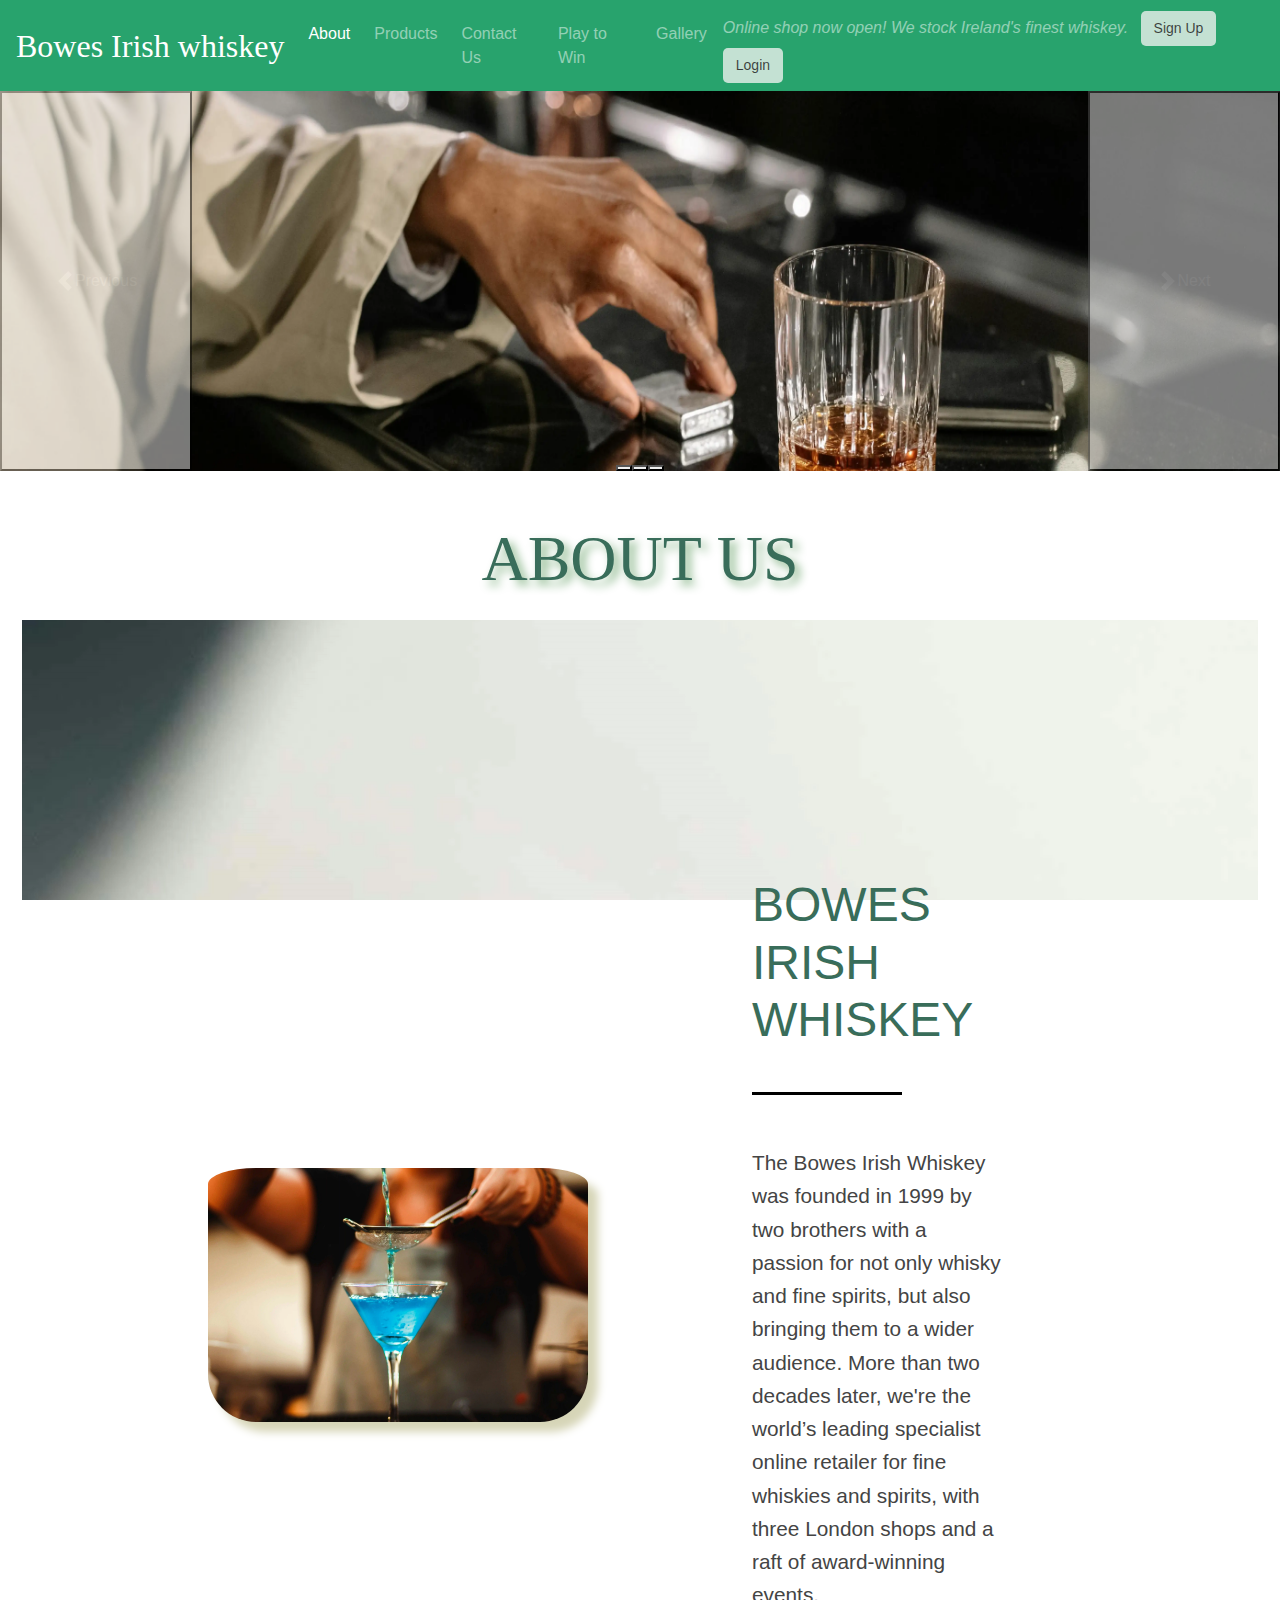
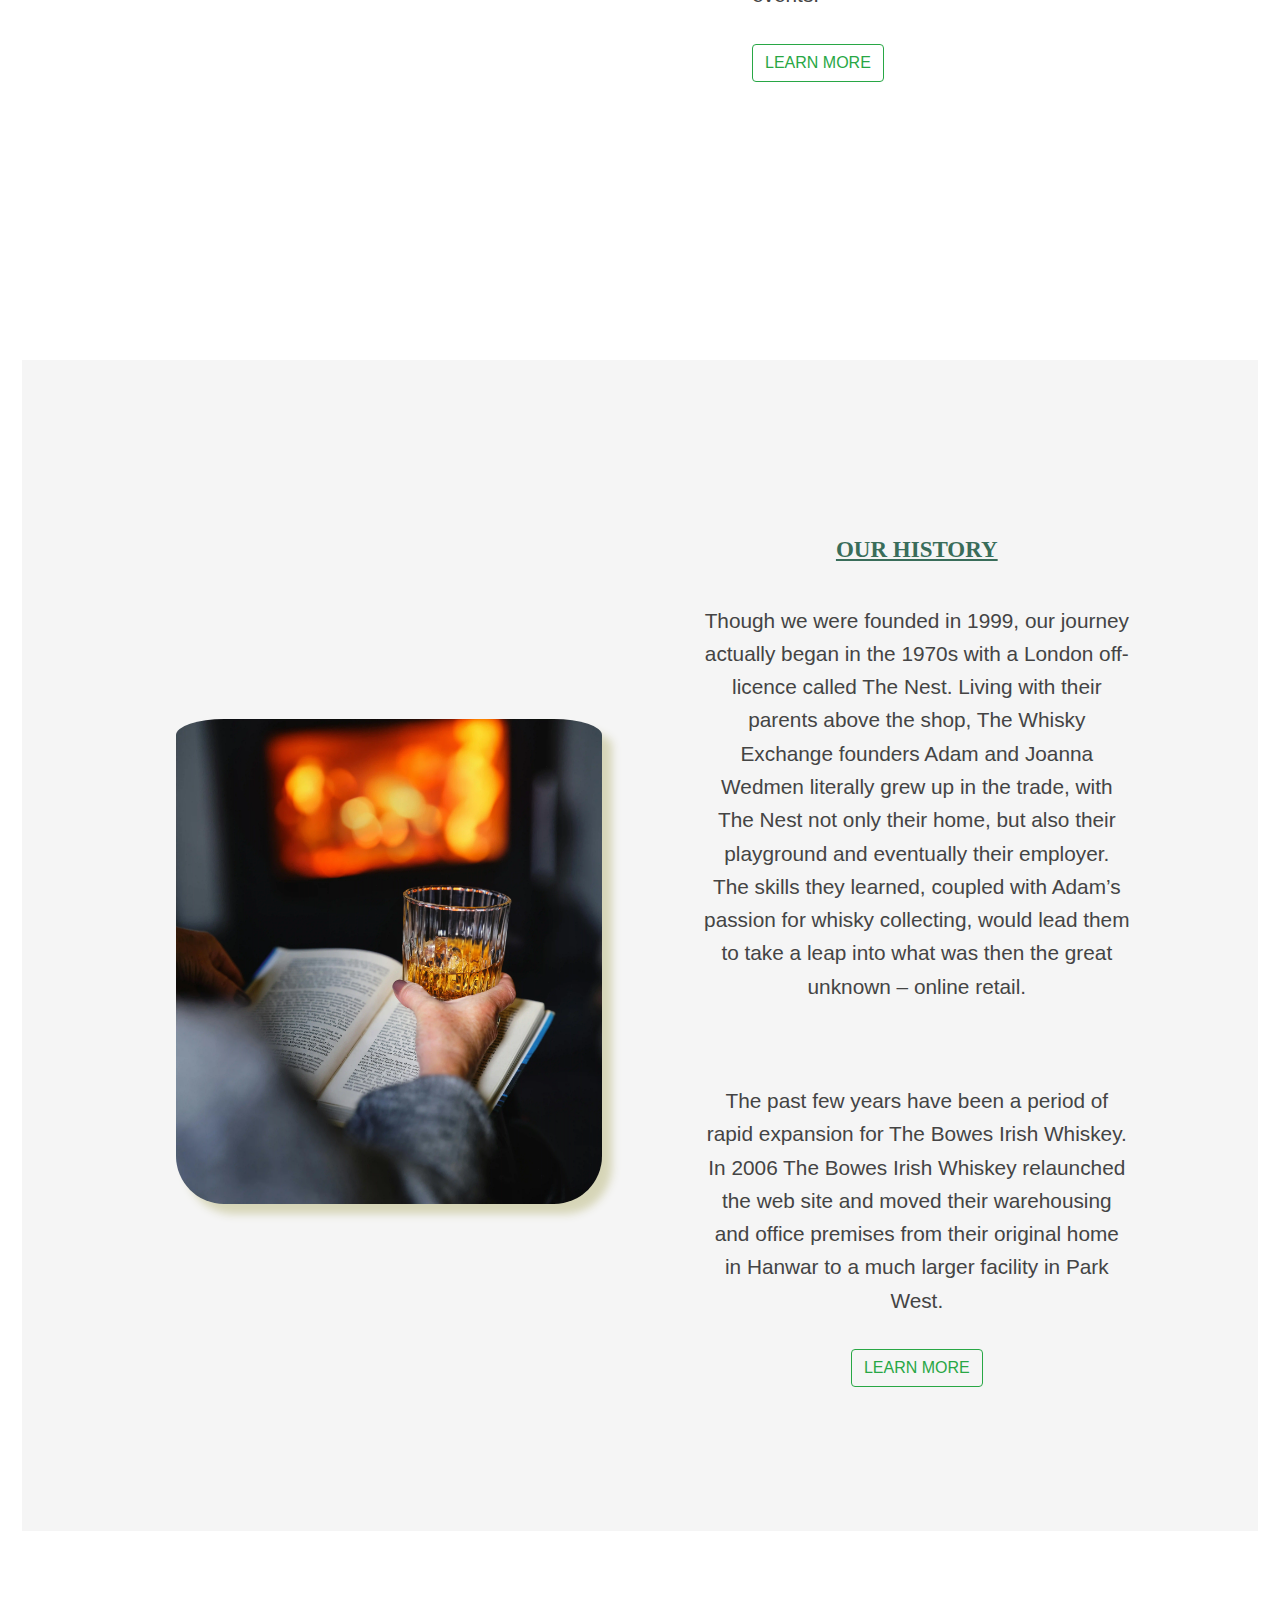
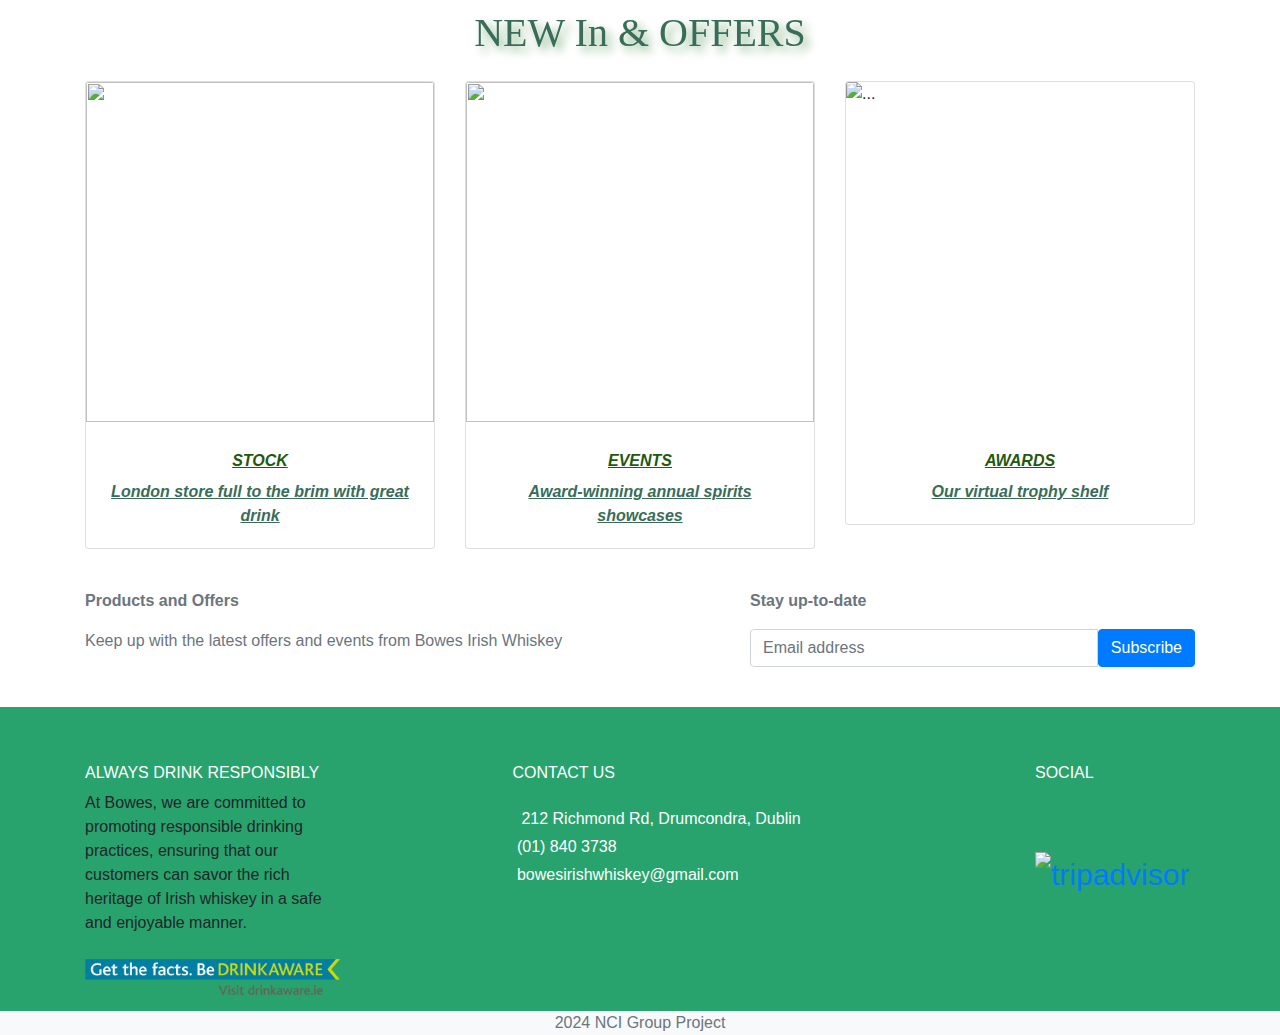
==== commit b9a55c2f: "Merge branch 'main' into ian-development-branch" ====
--- a/pages/about-page/about.html
+++ b/pages/about-page/about.html
@@ -34,11 +34,11 @@
 
         <div class="collapse navbar-collapse" id="navbarNavDropdown">
             <ul class="navbar-nav mr-auto">
-                <li class="nav-item mr-2"><a class="nav-link" href="../../index.html">Home</a></li>
                 <li class="active nav-item mr-2"><a class="nav-link" href="#">About</a></li>
                 <li class="nav-item mr-2"><a class="nav-link" href="../product-page/products.html">Products</a></li>
                 <li class="nav-item mr-2"><a class="nav-link" href="../contact-page/contact.html">Contact Us</a></li>
                 <li class="nav-item mr-2"><a class="nav-link" href="../game-page/game.html">Play to Win</a></li>
+                <li class="nav-item mr-2"><a class="nav-link" href="../gallery-page/gallery.html">Gallery</a></li>
                 <li class="nav-item mr-2 d-block d-sm-none"><button type="button" class="nav-link btn" data-toggle="modal" data-target="#signupmodal">Sign Up</button></li>
                 <li class="nav-item mr-2 d-block d-sm-none"><button type="button" class="nav-link btn" data-toggle="modal" data-target="#loginmodal">login</button></li>
             </ul>
@@ -63,18 +63,18 @@
       </div>
       <div class="carousel-inner">
         <div class="carousel-item active">
-          <img src="../../assets/images/about.jpg" class="d-block w-100" alt="slide1" height="550">
+          <img src="../../assets/images/about.webp" class="d-block w-100" alt="slide1" height="550">
           <div class="carousel-caption d-none d-md-block">
 
           </div>
         </div>
         <div class="carousel-item">
-          <img src="../../assets/images/about2.jpg" class="d-block w-100" alt="slide2">
+          <img src="../../assets/images/about2.webp" class="d-block w-100" alt="slide2">
           <div class="carousel-caption d-none d-md-block">
           </div>
         </div>
         <div class="carousel-item">
-          <img src="../../assets/images/about3.jpg" class="d-block w-100" alt="" height="550">
+          <img src="../../assets/images/about3.webp" class="d-block w-100" alt="" height="550">
           <div class="carousel-caption d-none d-md-block">
           </div>
         </div>
@@ -96,7 +96,7 @@
         <section class="abt_about" id="abt_about">
             <div class="abt_row">
               <div class="abt_image">
-                <img src="../../assets/images/about4.jpg" alt="about">
+                <img src="../../assets/images/about4.webp" alt="about">
             </div>
             <div class="abt_content">
                 <h3>BOWES IRISH WHISKEY</h3>
@@ -114,7 +114,7 @@
     <section class="about_container" id="about_container">
         <div class="about_row">
             <div class="about_image">
-              <img src="../../assets/images/about14.jpg" alt="">
+              <img src="../../assets/images/about14.webp" alt="">
             </div>
            <div class="about_content">
                 <h3>OUR HISTORY</h3>
@@ -132,24 +132,29 @@
       <div class="row">
         <div class="col-md-6 col-lg-4">
           <div class="card mb-3">
+
             <img src="../../assets/images/about20.jpg" class="card-img-top" alt="" height="340">
             <div class="card-body" id="cust_btn">
               <a href="../Menu/meu.html"class="btn" id="butn_green">STOCK</a>
+
               <p class="card-text">London store full to the brim with great drink</p>
             </div>
           </div>
         </div>
         <div class="col-md-6 col-lg-4">
           <div class="card mb-3">
+
             <img src="../../assets/images/about25.jpg" class="card-img-top" alt="" height="340">
             <div class="card-body" id="cust_btn">
               <a href="../newinandoffers/newinandoffers.html" class="btn" id="butn_green">EVENTS</a>
+
               <p class="card-text">Award-winning annual spirits showcases</p>
             </div>
           </div>
         </div>
         <div class="col-md-6 col-lg-4">
           <div class="card mb-3">
+
             <img src="../../assets/images/about21.jpg" class="card-img-top" alt="..." height="340">
             <div class="card-body" id="cust_btn">
               <a href="../newinandoffers/newinandoffers.html" class="btn" id="butn_green">AWARDS</a>
@@ -188,50 +193,61 @@
 
     <footer class="footer">
       <div class="container footer-container">
-        <div class="row">
-            <div class="col-sm-6 col-md-4 mt-4 col-lg-3 text-sm-start">
-                <div class="information">
-                    <h6 class="footer-heading text-uppercase text-white">Information</h6>
-                    <ul class="list-unstyled footer-link mt-4">
-                      <li>Lorem ipsum dolor sit amet consectetur adipisicing elit. Doloribus in harum architecto officia quos! Aliquam vero</li>
-                      <li></li>
-                      <li></li>
-                    </ul>
-                </div>
-            </div>
-            <div class="col-sm-6 col-md-4 mt-4 col-lg-2 text-sm-start">
-              <div class="social">
-                  <h6 class="footer-heading text-uppercase text-white">Social</h6>
-                  <ul class="list-inline my-4 social-icons">
-                    <li class="list-inline-item">
-                      <span class="icon-1"><i class="fa-brands fa-facebook"></i></span>
-                      <a href="#" title="Visit our Facebook page" target="_blank"></a>
-                    </li>
-                    <li class="list-inline-item">
-                      <span class="icon-2"><i class="fa-brands fa-instagram"></i></span>
-                      <a href="#" title="Visit our Instagram page" target="_blank"></a>
-                    </li>
-                    <li class="list-inline-item">
-                      <span class="icon-3"><img width="43" height="43" src="https://img.icons8.com/ios/43/tripadvisor.png" alt="tripadvisor"/></span>
-                      <a href="#" title=" Visit our TripAdvisor page" target="_blank"></a>
-                    </li>
-                </ul>
+          <div class="row">
+              <div class="col-sm-6 col-md-4 mt-4 col-lg-3 text-sm-start">
+                  <div class="information">
+                      <h6 class="footer-heading text-uppercase text-white">ALWAYS DRINK RESPONSIBLY</h6>
+                      <span> At Bowes, we are committed to promoting responsible drinking practices, ensuring that our
+                          customers can savor the rich heritage of Irish whiskey in a safe and enjoyable
+                          manner.</span><br><br>
+                      <a href="https://www.drinkaware.ie/" target="_blank"><img
+                              src="../../assets/images/drinkaware-logo.png" alt="Drinkaware logo" class="img-fluid"></a>
+                  </div>
               </div>
-          </div>
-            <div class="col-sm-6 col-md-6 mt-4 col-lg-4 text-sm-start">
-              <div class="contact">
-                  <h6 class="footer-heading text-uppercase text-white">Contact Us</h6>
-                  <address class="mt-4 m-0 text-white mb-1"><box-icon name='map-pin'></box-icon>&nbsp; 212 Richmond Rd, Drumcondra, Dublin</address>
-                  <a href="tel:+" class="text-white mb-1 text-decoration-none d-block"><box-icon type='solid' name='phone'></box-icon> &nbsp;(01) 840 3738</a>
-                  <a href="mailto:" class="text-white mb-1 text-decoration-none d-block"><box-icon type='solid' name='envelope'></box-icon> &nbsp;bowesirishwhiskey@gmail.com</a>
+              <div class="col-sm-6 col-md-6 mt-4 col-lg-4 text-sm-start">
+                  <div class="contact">
+                      <h6 class="footer-heading text-uppercase text-white">Contact Us</h6>
+                      <address class="mt-4 m-0 text-white mb-1"><box-icon name='map-pin'></box-icon>&nbsp; 212
+                          Richmond Rd, Drumcondra, Dublin</address>
+                      <a href="tel:+" class="text-white mb-1 text-decoration-none d-block"><box-icon type='solid'
+                              name='phone'></box-icon> &nbsp;(01) 840 3738</a>
+                      <a href="mailto:bowesirishwhiskey@gmail.com"
+                          class="text-white mb-1 text-decoration-none d-block"><box-icon type='solid'
+                              name='envelope'></box-icon> &nbsp;bowesirishwhiskey@gmail.com</a>
+                  </div>
               </div>
-            </div>
-        </div>
+              <div class="col-sm-6 col-md-4 mt-4 col-lg-2 text-sm-start">
+                  <div class="social">
+                      <h6 class="footer-heading text-uppercase text-white">Social</h6>
+                      <ul class="list-inline my-4 social-icons">
+                          <li class="list-inline-item">
+                              <span class="icon-1">
+                                  <a href="www.facebook.com" alt="Visit our Facebook page"
+                                      aria-labelledby="Facebook-icon" target="_blank"><i
+                                          class="fa-brands fa-facebook text-dark"></i></a></span>
+                          </li>
+                          <li class="list-inline-item">
+                              <span class="icon-2">
+                                  <a href="www.instagram.com" alt="Visit our Instagram page"
+                                      aria-labelledby="Instagram-icon" target="_blank"><i
+                                          class="fa-brands fa-instagram text-dark"></i></a></span>
+                          </li>
+                          <li class="list-inline-item">
+                              <span class="icon-3">
+                                  <a href="www.tripadvisor.com/ireland" alt="Visit our TripAdvisor page"
+                                      aria-labelledby="TripAdvisor-icon" target="_blank"><img width="43" height="43"
+                                          src="https://img.icons8.com/ios/43/tripadvisor.png"
+                                          alt="tripadvisor" /></a></span>
+                          </li>
+                      </ul>
+                  </div>
+              </div>
+          </div>
       </div>
       <div class="text-center text-muted bg-light mt-3">
-          <p class="mb-0 fw-bold">2024 NCI Group Project</p>
-      </div>
-    </footer>
+          <p class="mb-0">2024 NCI Group Project</p>
+      </div>
+  </footer>
 
     <!-- End of Footer part -->
 
--- a/assets/css/style.css
+++ b/assets/css/style.css
@@ -66,7 +66,7 @@
 }
 
 .contact-page-container {
-  background: url('../images/whiskey-barrels.jpg') no-repeat center center fixed;
+  background: url('../images/whiskey-barrels.webp') no-repeat center center fixed;
   -webkit-background-size: cover;
   -moz-background-size: cover;
   -o-background-size: cover;
@@ -80,7 +80,7 @@
 /* Added in as part of work on game-page in particular, Philip D. Leverages work done by Ian G. in relation to the background image and visual overlay */
 .game-page-container {
   height: 100vh;
-  background: url('../images/whiskey-bottles.jpg') no-repeat center center fixed;
+  background: url('../images/whiskey-bottles.webp') no-repeat center center fixed;
   -webkit-background-size: cover;
   -moz-background-size: cover;
   -o-background-size: cover;
@@ -198,7 +198,7 @@
 .quoteblock {
   padding: 10vh;
   font-size: 2.1rem; 
-  color: #efefef;
+  color: #1a1a1ae7;
   font-family: "Roboto";
 }
 
@@ -212,13 +212,13 @@
   position:sticky;
   top: 0;
   left: 0;
-  height: 10px;
+  height: 12px;
   background-color: transparent !important;
-  background: linear-gradient(to right, white calc(1% * var(--scroll-y)), transparent 0)
-}
-
-.audio-container {
-  background: linear-gradient(-16deg, #cb6220, #325344eb, #0b623deb, #cb6220);
+  background: linear-gradient(to right, rgba(35, 130, 25, 0.815) calc(1% * var(--scroll-y)), transparent 0)
+}
+
+.audio-quotes-container {
+  background: linear-gradient(-16deg, #cb622061, #32534455, #0b623c4c, #cb62205b);
   padding: 20px;
   border-radius: 6px;
   margin: 0 auto !important;
@@ -250,7 +250,7 @@
 @media(min-width:768px){
   #abt_about, .abt_about{
 
-    background:url('../images/about7.jpg') no-repeat center center fixed;
+    background:url('../images/about7.webp') no-repeat center center fixed;
     height:100%;
     position:relative;
     -webkit-background-size: cover;
@@ -349,7 +349,7 @@
 
 /* IAN.G */
 .faq-bg {
-  background: url('../images/whiskey-bg.jpg') no-repeat center center fixed;
+  background: url('../images/whiskey-bg.webp') no-repeat center center fixed;
   -webkit-background-size: cover;
   -moz-background-size: cover;
   -o-background-size: cover;
@@ -473,7 +473,26 @@
   filter: drop-shadow(5px 5px 5px rgb(134, 180, 134));
 }
 
-
+.back-to-top {
+  color: #181818;
+  position: fixed;
+  left: 1rem;
+  bottom: 7rem;
+  width: 50px;
+}
+
+.hidden {
+  display: none;
+}
+
+/* Minor gallery style adjustments IAN.G */
+.gallery-content {
+  margin: 10px;
+}
+
+.gallery-content img {
+  border-radius: 2px;
+}
 
 /* Product Page -Jibin T */
 
@@ -533,13 +552,3 @@
   font-size:20px;
 
 }
-
-
-
-
-
-
-
-
-
-
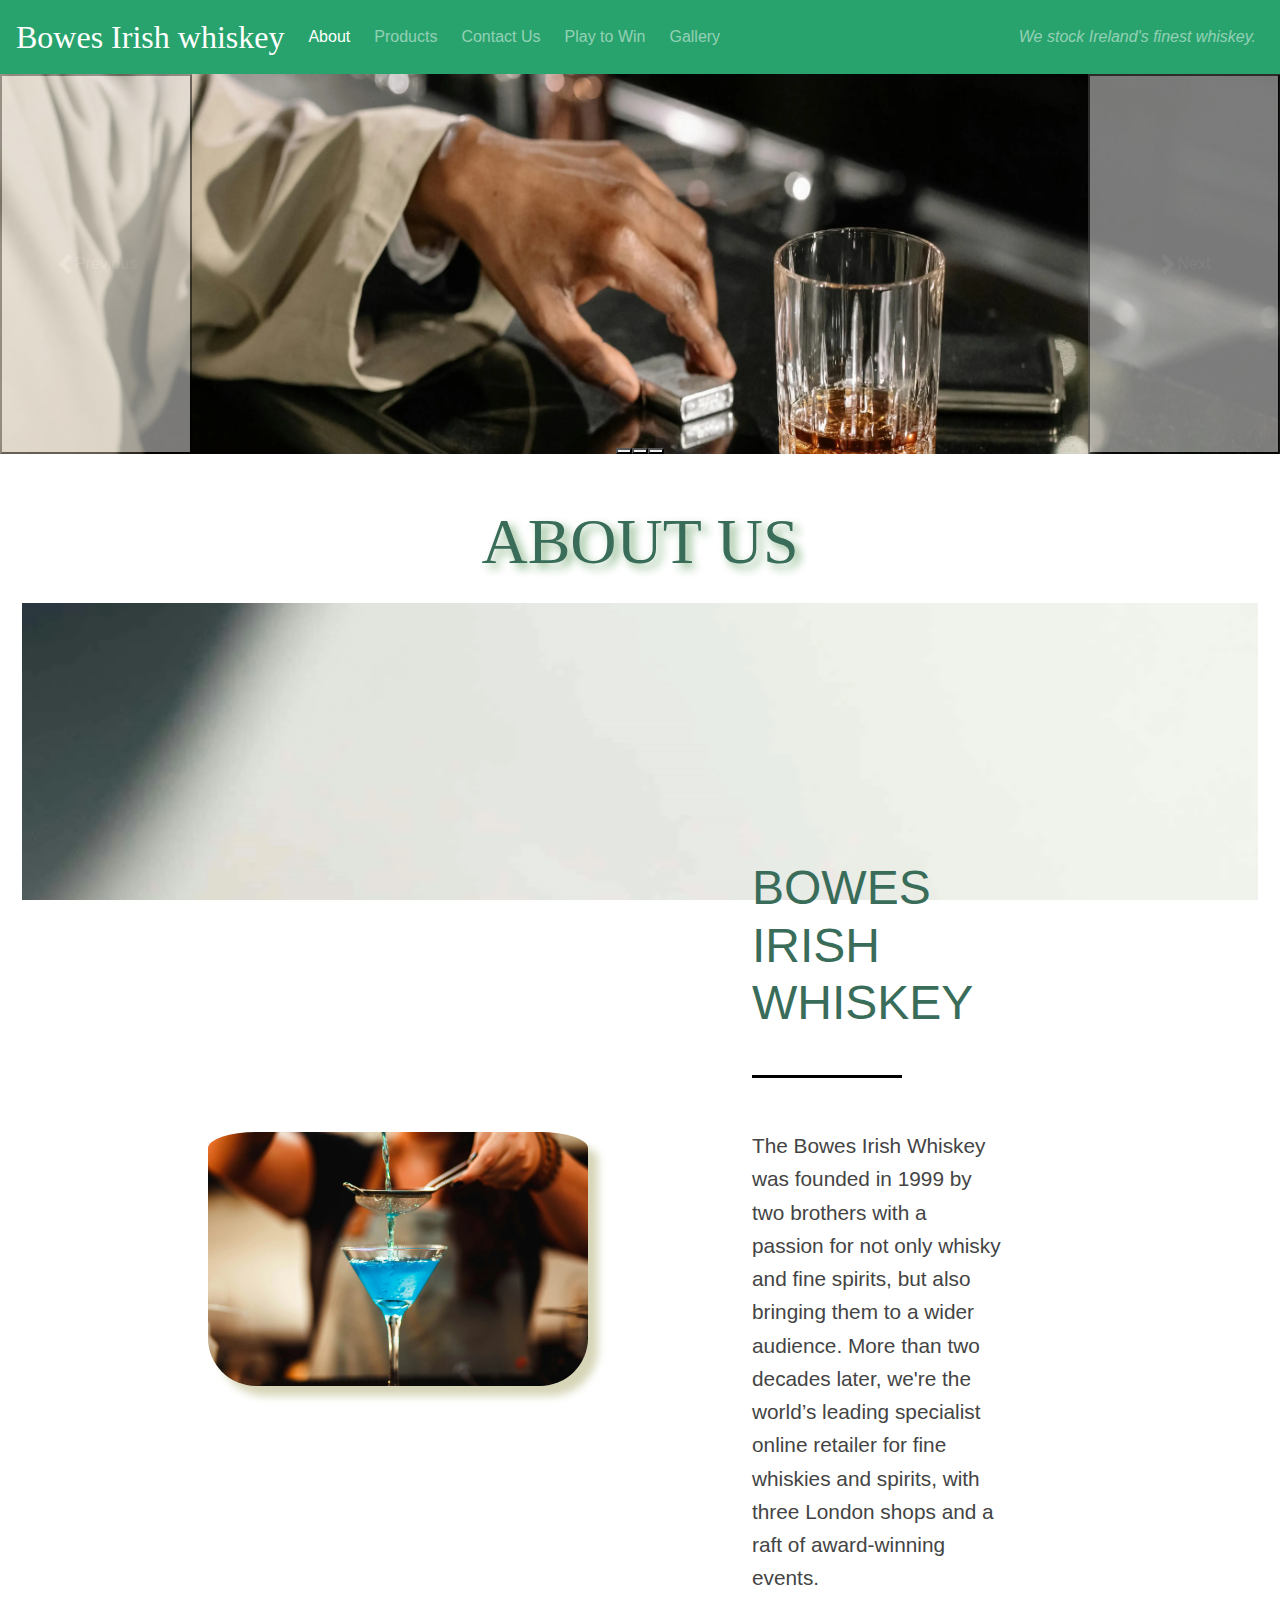
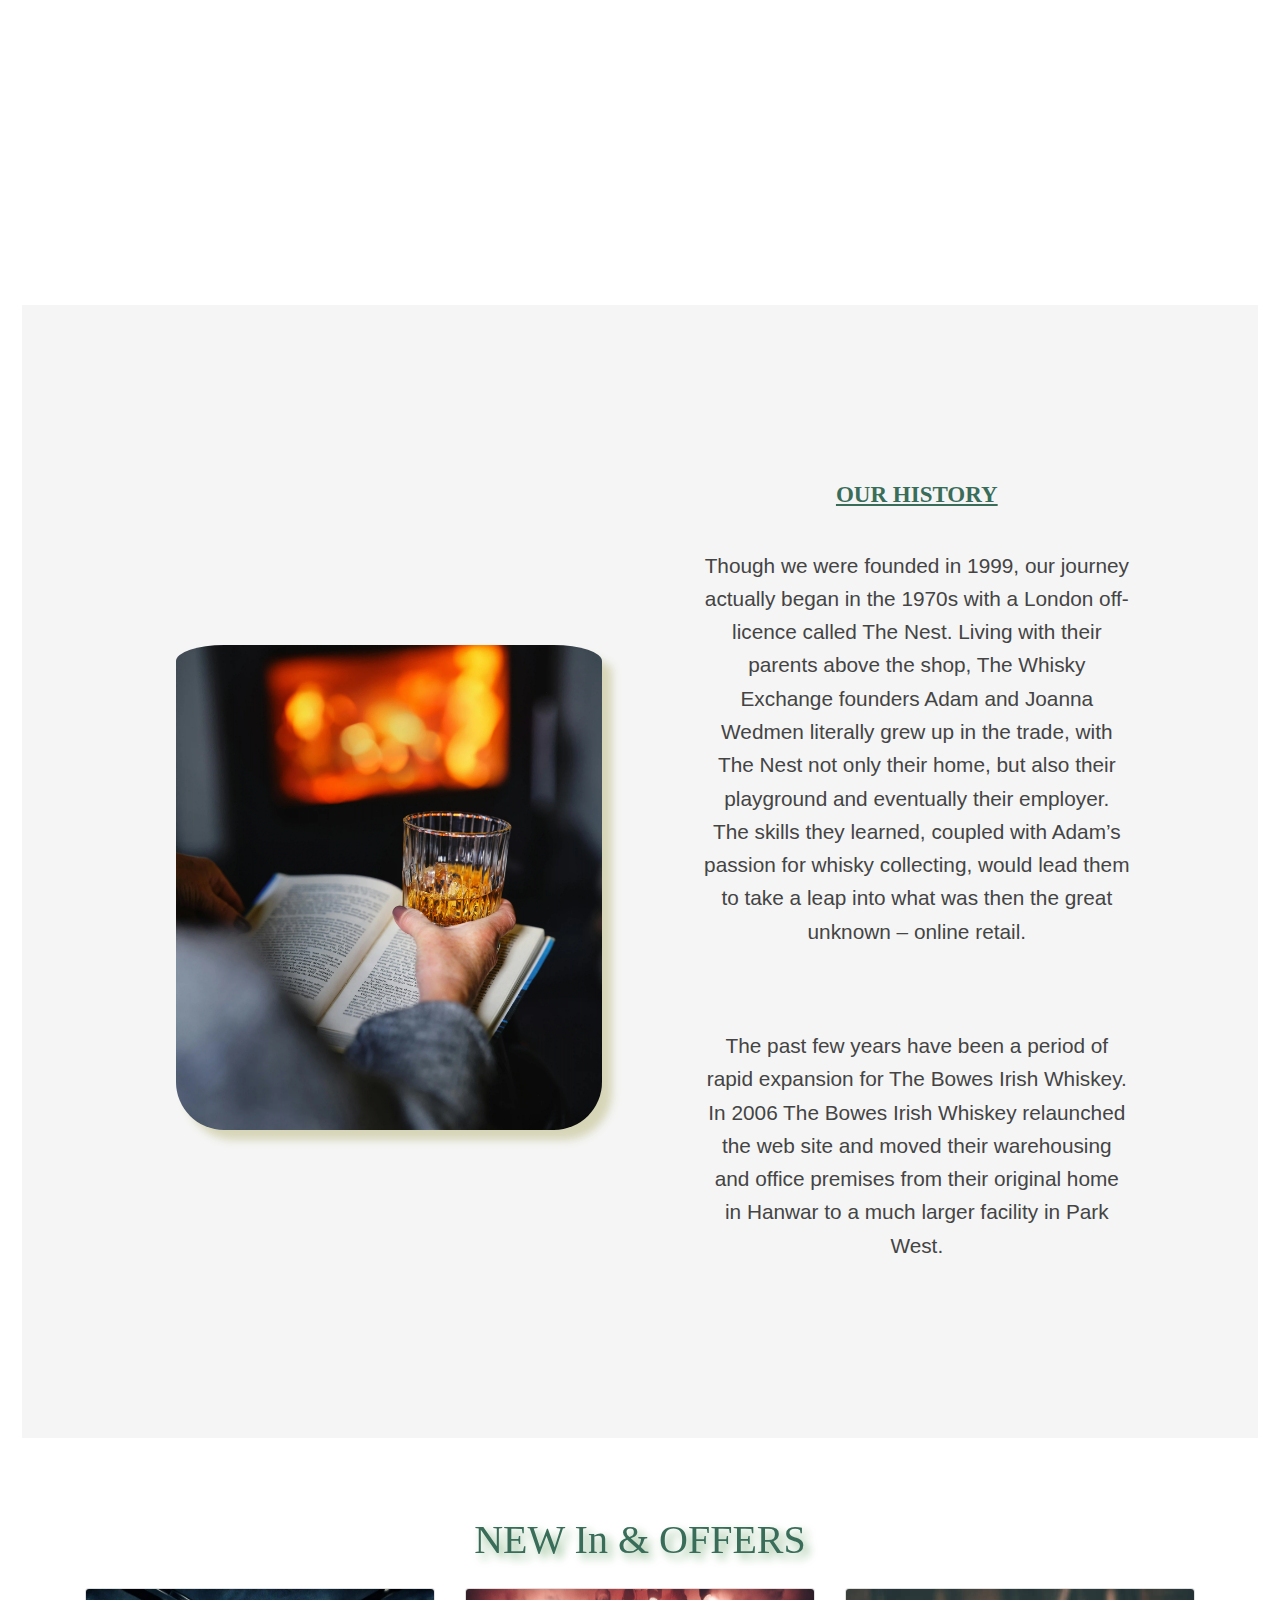
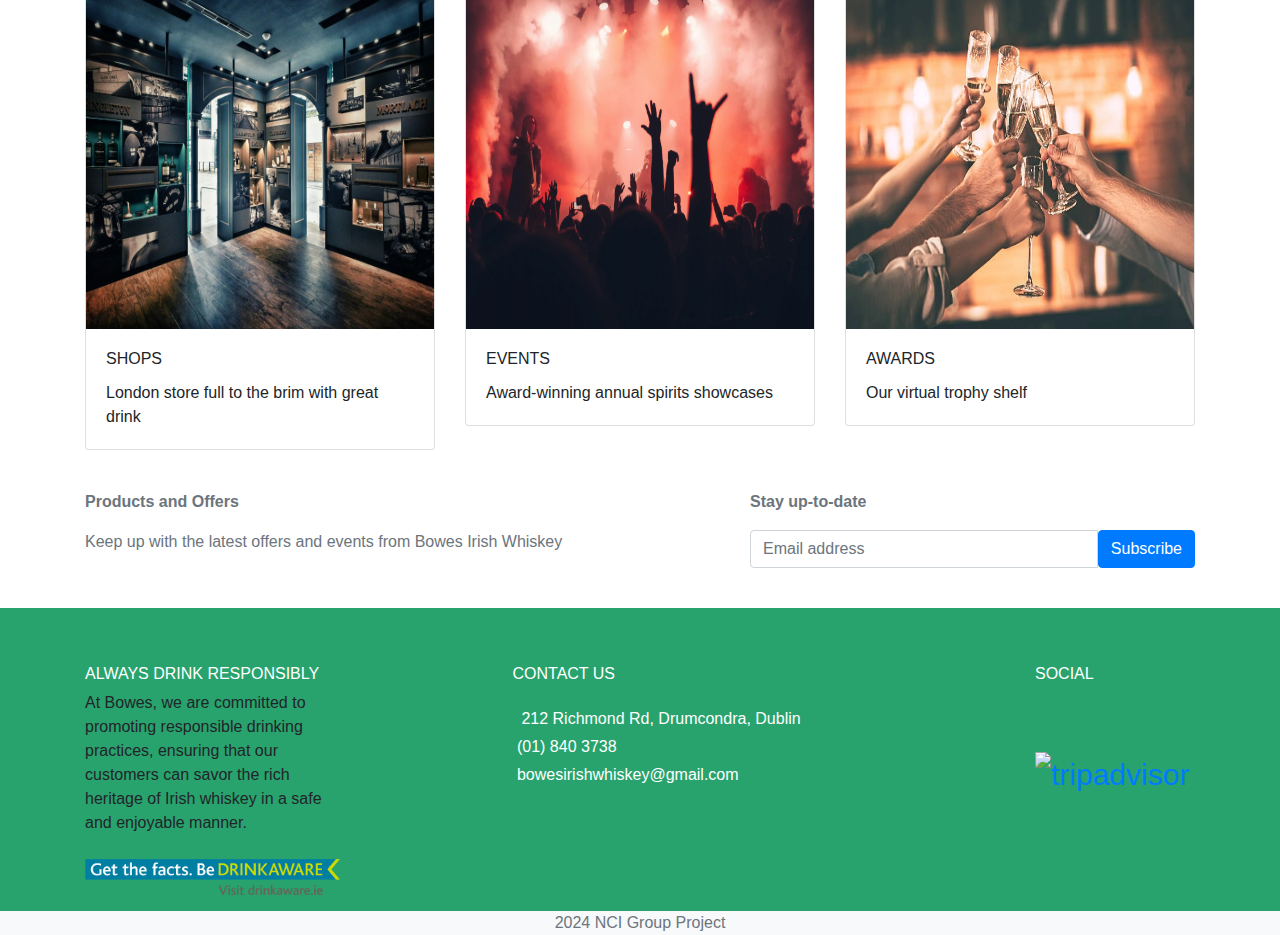
==== commit 77bdfebd: "Remove modal buttons" ====
--- a/pages/about-page/about.html
+++ b/pages/about-page/about.html
@@ -25,7 +25,7 @@
 
 <body>
     <!--Nav-->
-    <nav class="navbar navbar-dark navbar-expand-sm">
+    <nav class="navbar navbar-dark navbar-expand-lg">
         <a href="/" class="navbar-brand">
             Bowes Irish whiskey</a>
         <button class="navbar-toggler ml-auto" type="button" data-toggle="collapse" data-target="#navbarNavDropdown"
@@ -45,10 +45,8 @@
         </div>
 
         <div class="d-none d-md-block">
-            <p class="active navbar-text my-auto mr-2"><i>Online shop now open! We stock Ireland's finest whiskey.</i>
+            <p class="active navbar-text my-auto mr-2"><i>We stock Ireland's finest whiskey.</i>
             </p>
-            <a href="#" class="btn btn--cta btn-orange" data-toggle="modal" data-target="#signupmodal">Sign Up</a>
-            <a href="#" class="btn btn--cta btn-orange" data-toggle="modal" data-target="#loginmodal">Login</a>
         </div>
     </nav>
 
@@ -102,7 +100,6 @@
                 <h3>BOWES IRISH WHISKEY</h3>
                 <div class="line"></div>
                 <p>The Bowes Irish Whiskey was founded in 1999 by two brothers with a passion for not only whisky and fine spirits, but also bringing them to a wider audience. More than two decades later, we're the world’s leading specialist online retailer for fine whiskies and spirits, with three London shops and a raft of award-winning events.</p>
-                <a href="../newinandoffers/newinandoffers.html"><button type="button" class="btn btn-outline-success">LEARN MORE</button></a>
             </div>
         </div>
       </section>
@@ -120,44 +117,39 @@
                 <h3>OUR HISTORY</h3>
                 <p>Though we were founded in 1999, our journey actually began in the 1970s with a London off-licence called The Nest. Living with their parents above the shop, The Whisky Exchange founders Adam and Joanna Wedmen literally grew up in the trade, with The Nest not only their home, but also their playground and eventually their employer. The skills they learned, coupled with Adam’s passion for whisky collecting, would lead them to take a leap into what was then the great unknown – online retail.</p><br>
                 <p>The past few years have been a period of rapid expansion for The Bowes Irish Whiskey. In 2006 The Bowes Irish Whiskey relaunched the web site and moved their warehousing and office premises from their original home in Hanwar to a much larger facility in Park West.</p>
-                <a href="../newinandoffers/newinandoffers.html"><button type="button" class="btn btn-outline-success">LEARN MORE</button></a>
             </div>
         </div>
       </section>
 
-  <!--New In & Offers About page bottom boday part   / Jibin T-->
+  <!--About page bottom boday part-->
 
     <div class="container .pt-4">
+      <!-- Video -->
       <h1 class="disply-3 text-center text-muted my-4" id="text_head">NEW In & OFFERS</h1>
       <div class="row">
         <div class="col-md-6 col-lg-4">
           <div class="card mb-3">
-
-            <img src="../../assets/images/about20.jpg" class="card-img-top" alt="" height="340">
-            <div class="card-body" id="cust_btn">
-              <a href="../Menu/meu.html"class="btn" id="butn_green">STOCK</a>
-
+            <img src="../../assets/images/about20.webp" class="card-img-top" alt="" height="340">
+            <div class="card-body">
+              <h6 class="card-title">SHOPS</h6>
               <p class="card-text">London store full to the brim with great drink</p>
             </div>
           </div>
         </div>
         <div class="col-md-6 col-lg-4">
           <div class="card mb-3">
-
-            <img src="../../assets/images/about25.jpg" class="card-img-top" alt="" height="340">
-            <div class="card-body" id="cust_btn">
-              <a href="../newinandoffers/newinandoffers.html" class="btn" id="butn_green">EVENTS</a>
-
+            <img src="../../assets/images/about25.webp" class="card-img-top" alt="" height="340">
+            <div class="card-body">
+              <h6 class="card-title">EVENTS</h6>
               <p class="card-text">Award-winning annual spirits showcases</p>
             </div>
           </div>
         </div>
         <div class="col-md-6 col-lg-4">
           <div class="card mb-3">
-
-            <img src="../../assets/images/about21.jpg" class="card-img-top" alt="..." height="340">
-            <div class="card-body" id="cust_btn">
-              <a href="../newinandoffers/newinandoffers.html" class="btn" id="butn_green">AWARDS</a>
+            <img src="../../assets/images/about21.webp" class="card-img-top" alt="..." height="340">
+            <div class="card-body">
+              <h6 class="card-title">AWARDS</h6>
               <p class="card-text">Our virtual trophy shelf</p>
             </div>
           </div>
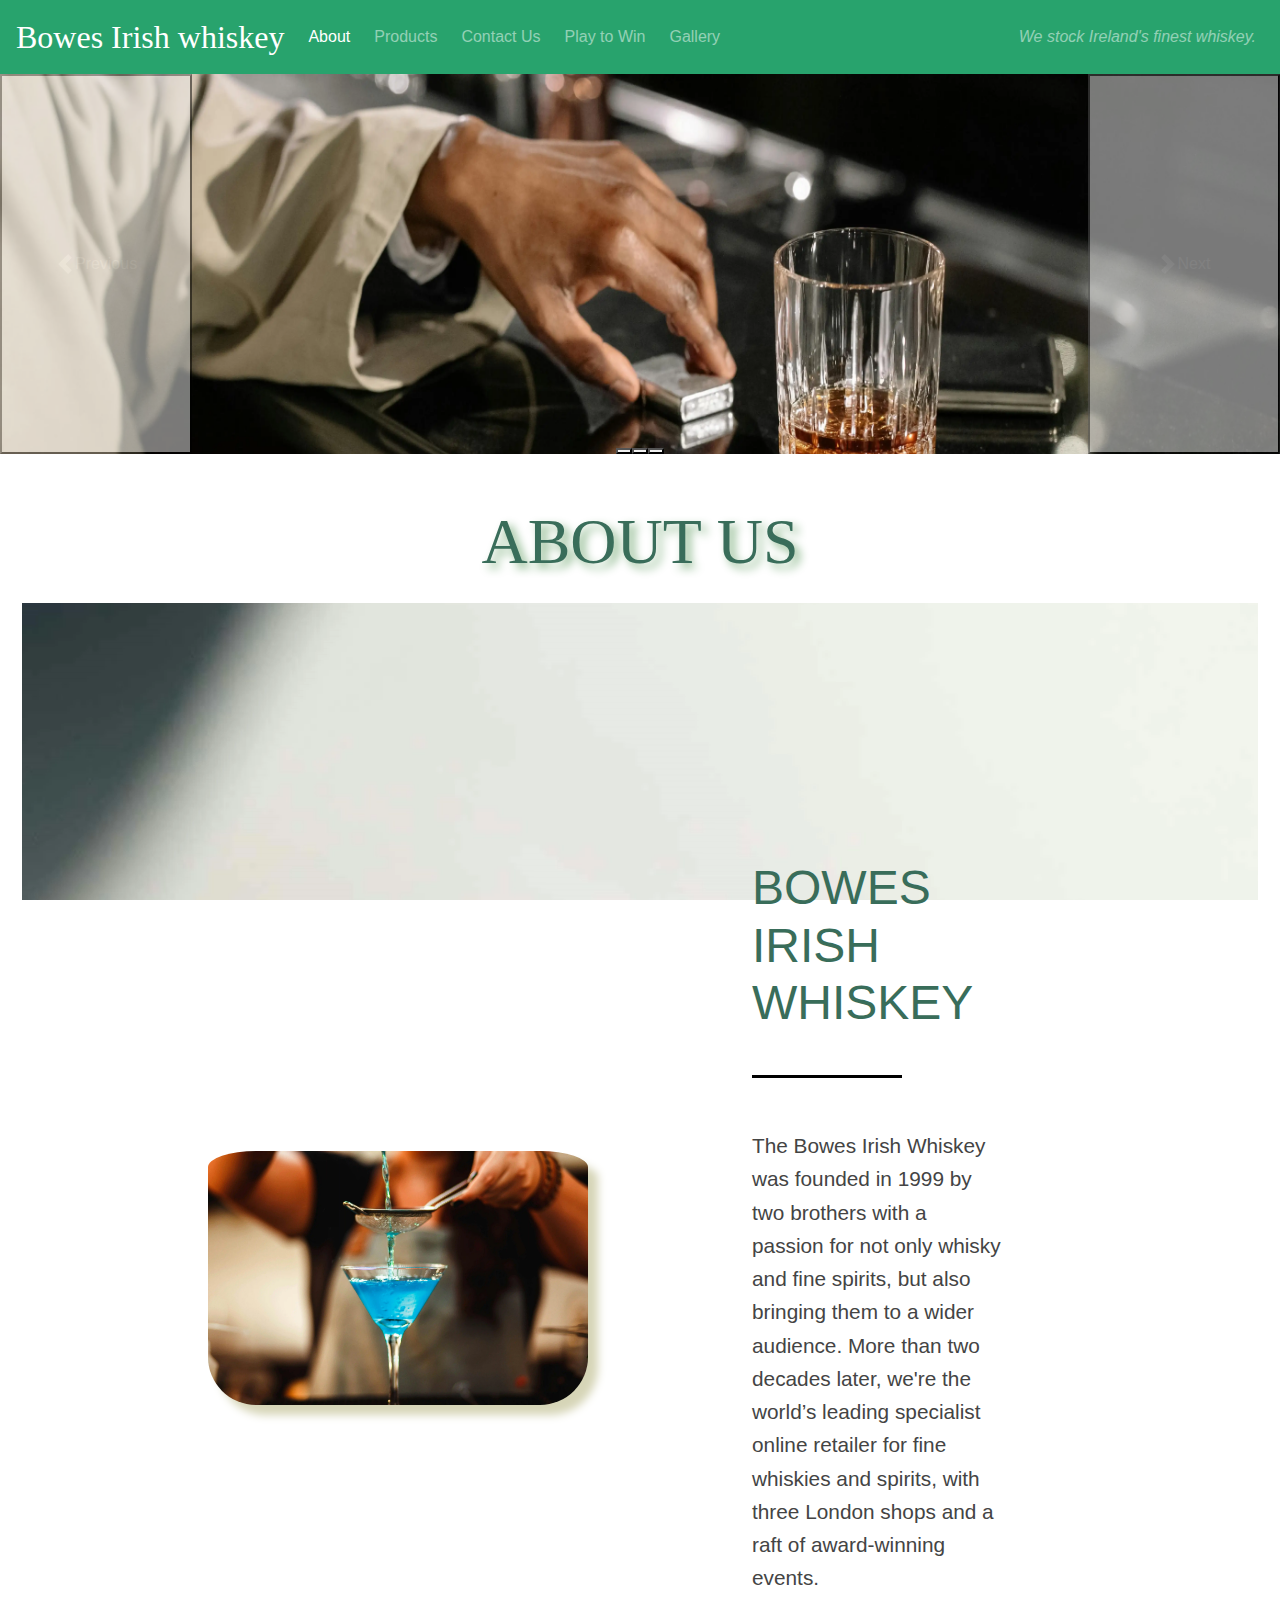
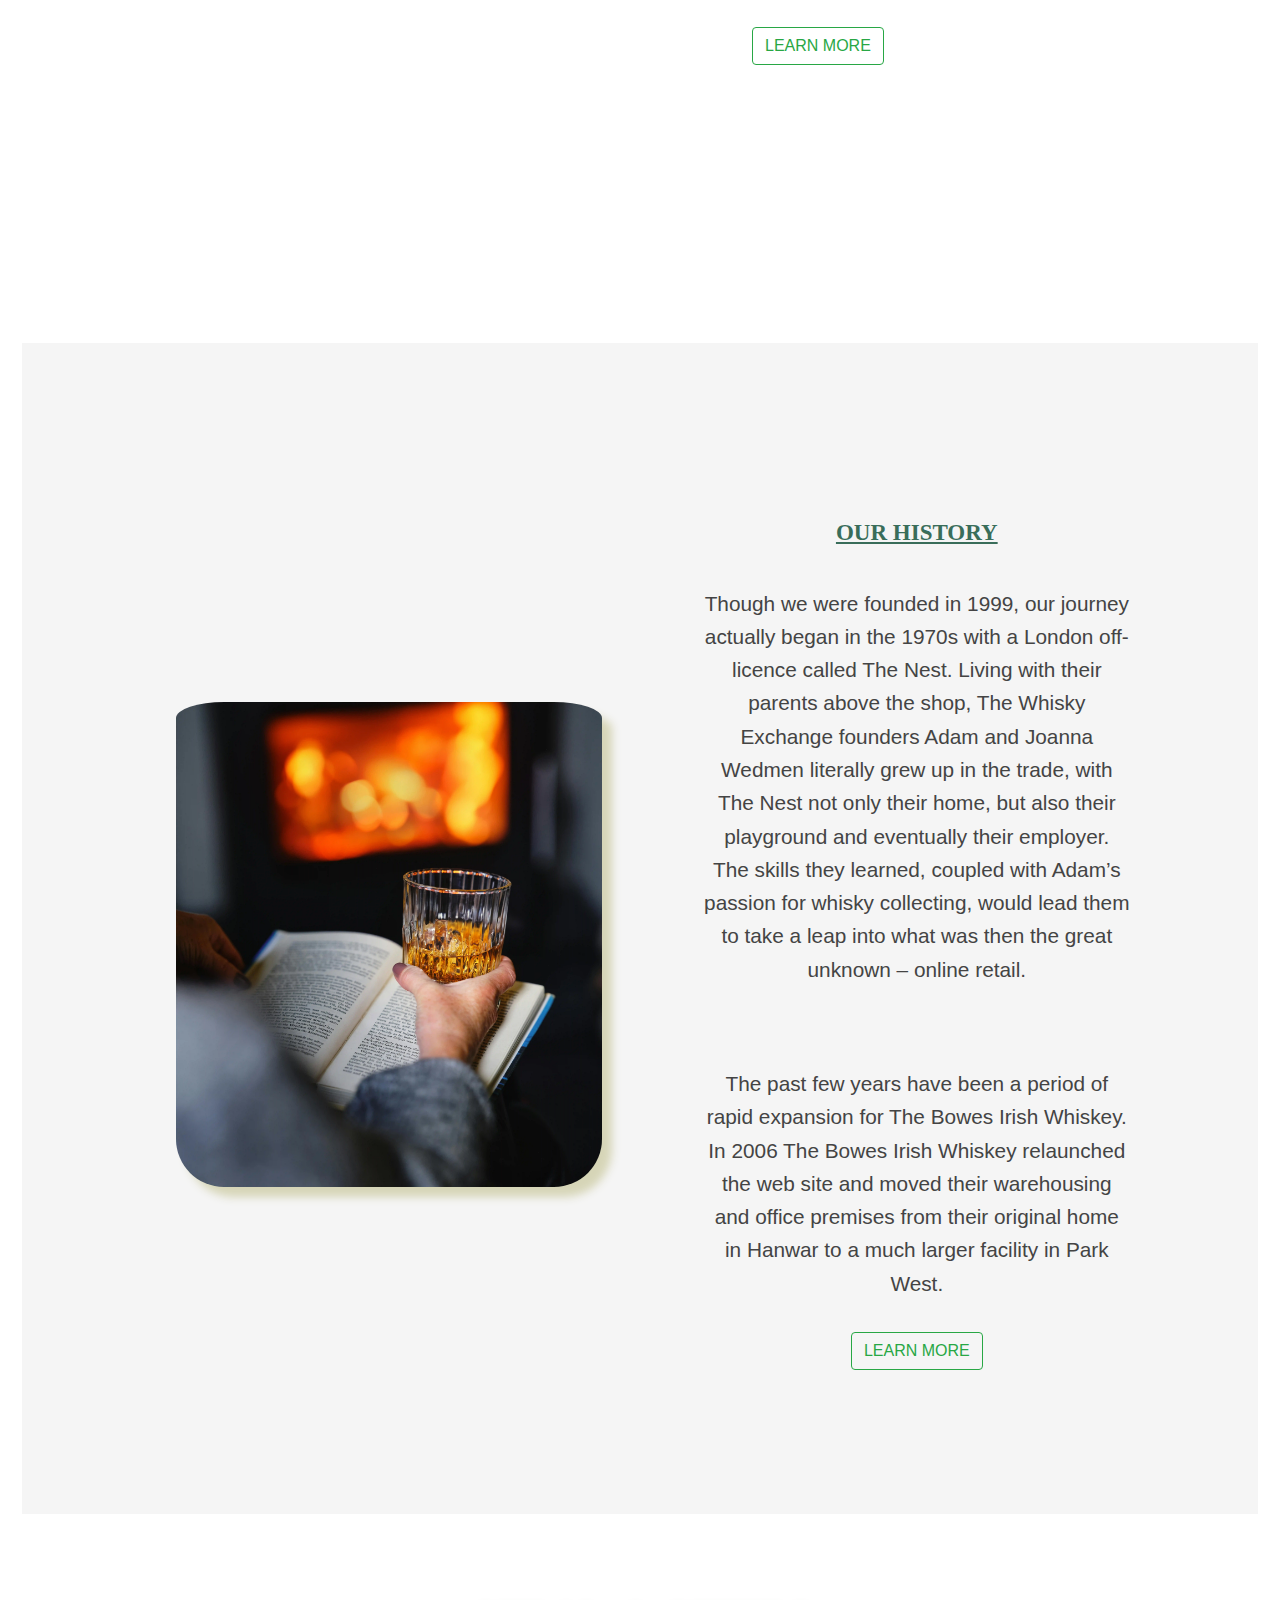
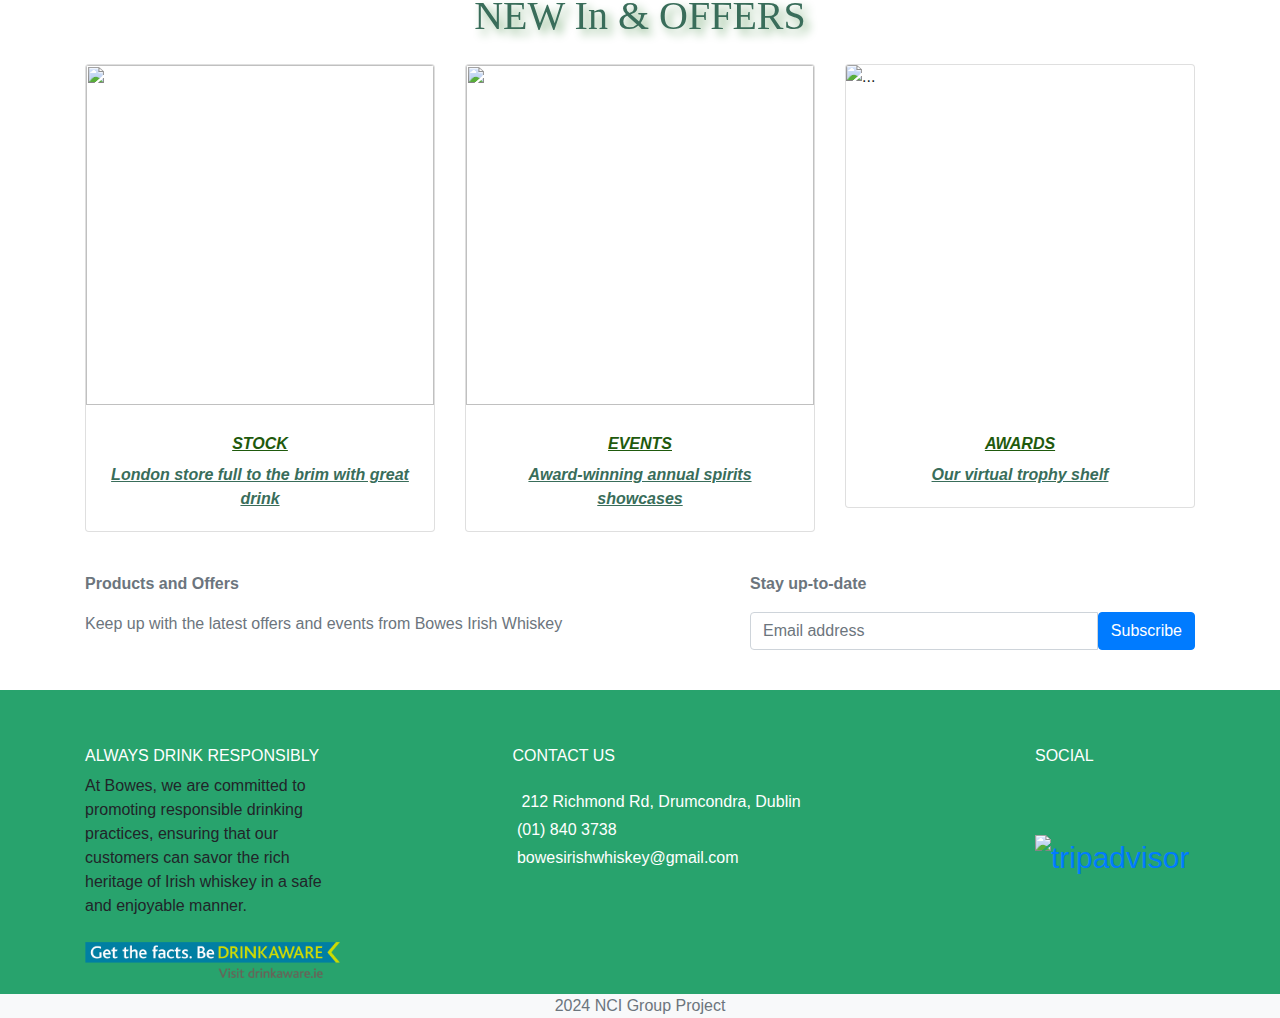
==== commit 2a7fe1d0: "Merge branch 'ian-development-branch' of https://github.com/Ian-Garrigan/Bowes-Irish-whiskey-shop in" ====
--- a/pages/about-page/about.html
+++ b/pages/about-page/about.html
@@ -100,6 +100,7 @@
                 <h3>BOWES IRISH WHISKEY</h3>
                 <div class="line"></div>
                 <p>The Bowes Irish Whiskey was founded in 1999 by two brothers with a passion for not only whisky and fine spirits, but also bringing them to a wider audience. More than two decades later, we're the world’s leading specialist online retailer for fine whiskies and spirits, with three London shops and a raft of award-winning events.</p>
+                <a href="../newinandoffers/newinandoffers.html"><button type="button" class="btn btn-outline-success">LEARN MORE</button></a>
             </div>
         </div>
       </section>
@@ -117,39 +118,44 @@
                 <h3>OUR HISTORY</h3>
                 <p>Though we were founded in 1999, our journey actually began in the 1970s with a London off-licence called The Nest. Living with their parents above the shop, The Whisky Exchange founders Adam and Joanna Wedmen literally grew up in the trade, with The Nest not only their home, but also their playground and eventually their employer. The skills they learned, coupled with Adam’s passion for whisky collecting, would lead them to take a leap into what was then the great unknown – online retail.</p><br>
                 <p>The past few years have been a period of rapid expansion for The Bowes Irish Whiskey. In 2006 The Bowes Irish Whiskey relaunched the web site and moved their warehousing and office premises from their original home in Hanwar to a much larger facility in Park West.</p>
+                <a href="../newinandoffers/newinandoffers.html"><button type="button" class="btn btn-outline-success">LEARN MORE</button></a>
             </div>
         </div>
       </section>
 
-  <!--About page bottom boday part-->
+  <!--New In & Offers About page bottom boday part   / Jibin T-->
 
     <div class="container .pt-4">
-      <!-- Video -->
       <h1 class="disply-3 text-center text-muted my-4" id="text_head">NEW In & OFFERS</h1>
       <div class="row">
         <div class="col-md-6 col-lg-4">
           <div class="card mb-3">
-            <img src="../../assets/images/about20.webp" class="card-img-top" alt="" height="340">
-            <div class="card-body">
-              <h6 class="card-title">SHOPS</h6>
+
+            <img src="../../assets/images/about20.jpg" class="card-img-top" alt="" height="340">
+            <div class="card-body" id="cust_btn">
+              <a href="../Menu/meu.html"class="btn" id="butn_green">STOCK</a>
+
               <p class="card-text">London store full to the brim with great drink</p>
             </div>
           </div>
         </div>
         <div class="col-md-6 col-lg-4">
           <div class="card mb-3">
-            <img src="../../assets/images/about25.webp" class="card-img-top" alt="" height="340">
-            <div class="card-body">
-              <h6 class="card-title">EVENTS</h6>
+
+            <img src="../../assets/images/about25.jpg" class="card-img-top" alt="" height="340">
+            <div class="card-body" id="cust_btn">
+              <a href="../newinandoffers/newinandoffers.html" class="btn" id="butn_green">EVENTS</a>
+
               <p class="card-text">Award-winning annual spirits showcases</p>
             </div>
           </div>
         </div>
         <div class="col-md-6 col-lg-4">
           <div class="card mb-3">
-            <img src="../../assets/images/about21.webp" class="card-img-top" alt="..." height="340">
-            <div class="card-body">
-              <h6 class="card-title">AWARDS</h6>
+
+            <img src="../../assets/images/about21.jpg" class="card-img-top" alt="..." height="340">
+            <div class="card-body" id="cust_btn">
+              <a href="../newinandoffers/newinandoffers.html" class="btn" id="butn_green">AWARDS</a>
               <p class="card-text">Our virtual trophy shelf</p>
             </div>
           </div>
--- a/assets/css/style.css
+++ b/assets/css/style.css
@@ -44,7 +44,6 @@
   border-radius: 5px;
   font-size: 14px;
 }
-
 
 .btn--cta.btn-orange:hover,
 .btn--cta.btn-orange:active,
@@ -362,9 +361,7 @@
 
 .faq-container {
   padding: 1rem;
-  width: 55rem;
-  margin: 0 auto;
-  background-color: rgba(241, 241, 241, 0.917);
+  background-color: rgba(241, 241, 241, 0.865);
   border-radius: 5px;
 }
 
@@ -380,11 +377,11 @@
     position: relative;
     width: 100%;
     margin-bottom: 6px;
-    padding: 20px 7px;
+    padding: 15px;
     border-radius: 2px;
     color: rgb(36, 37, 37);
     text-align: left;
-    font-size: 18px;
+    font-size: 17px;
     border: transparent;
     background: rgba(46, 225, 76, 0.319);
     outline: none;
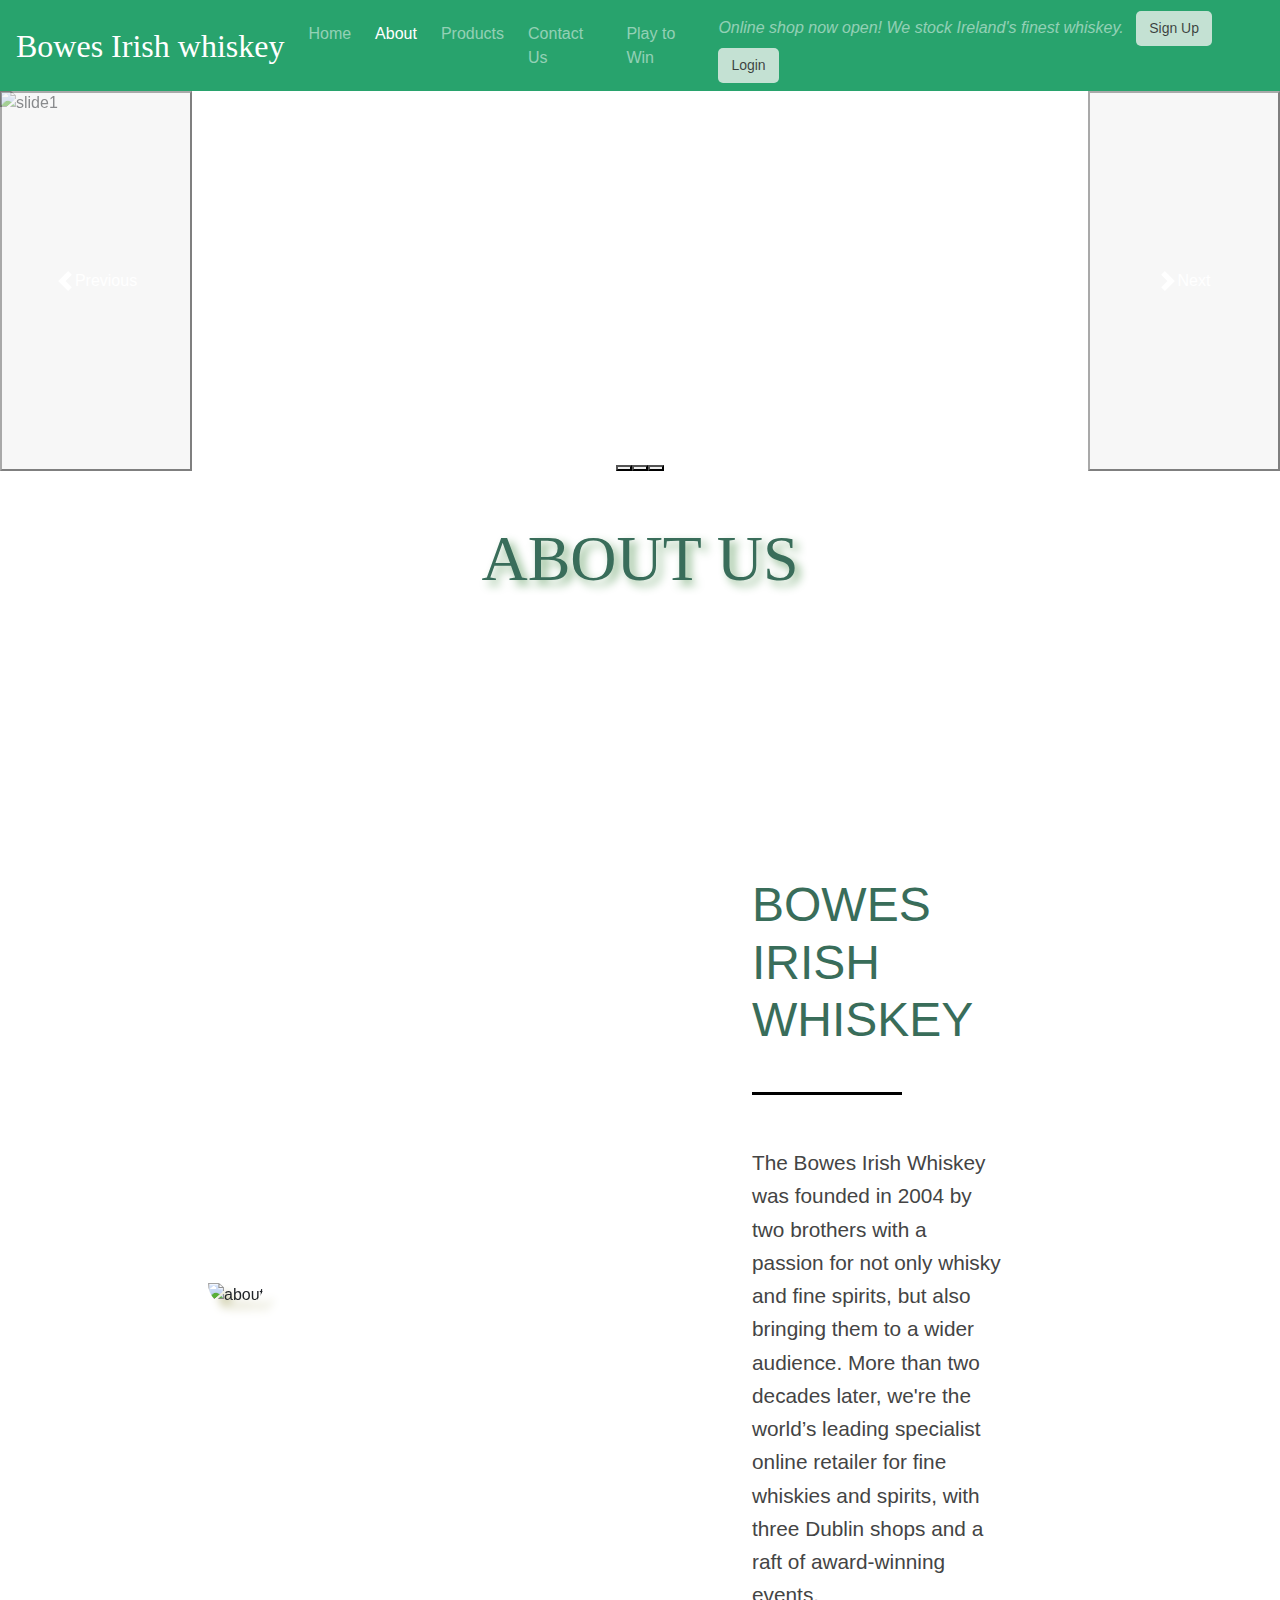
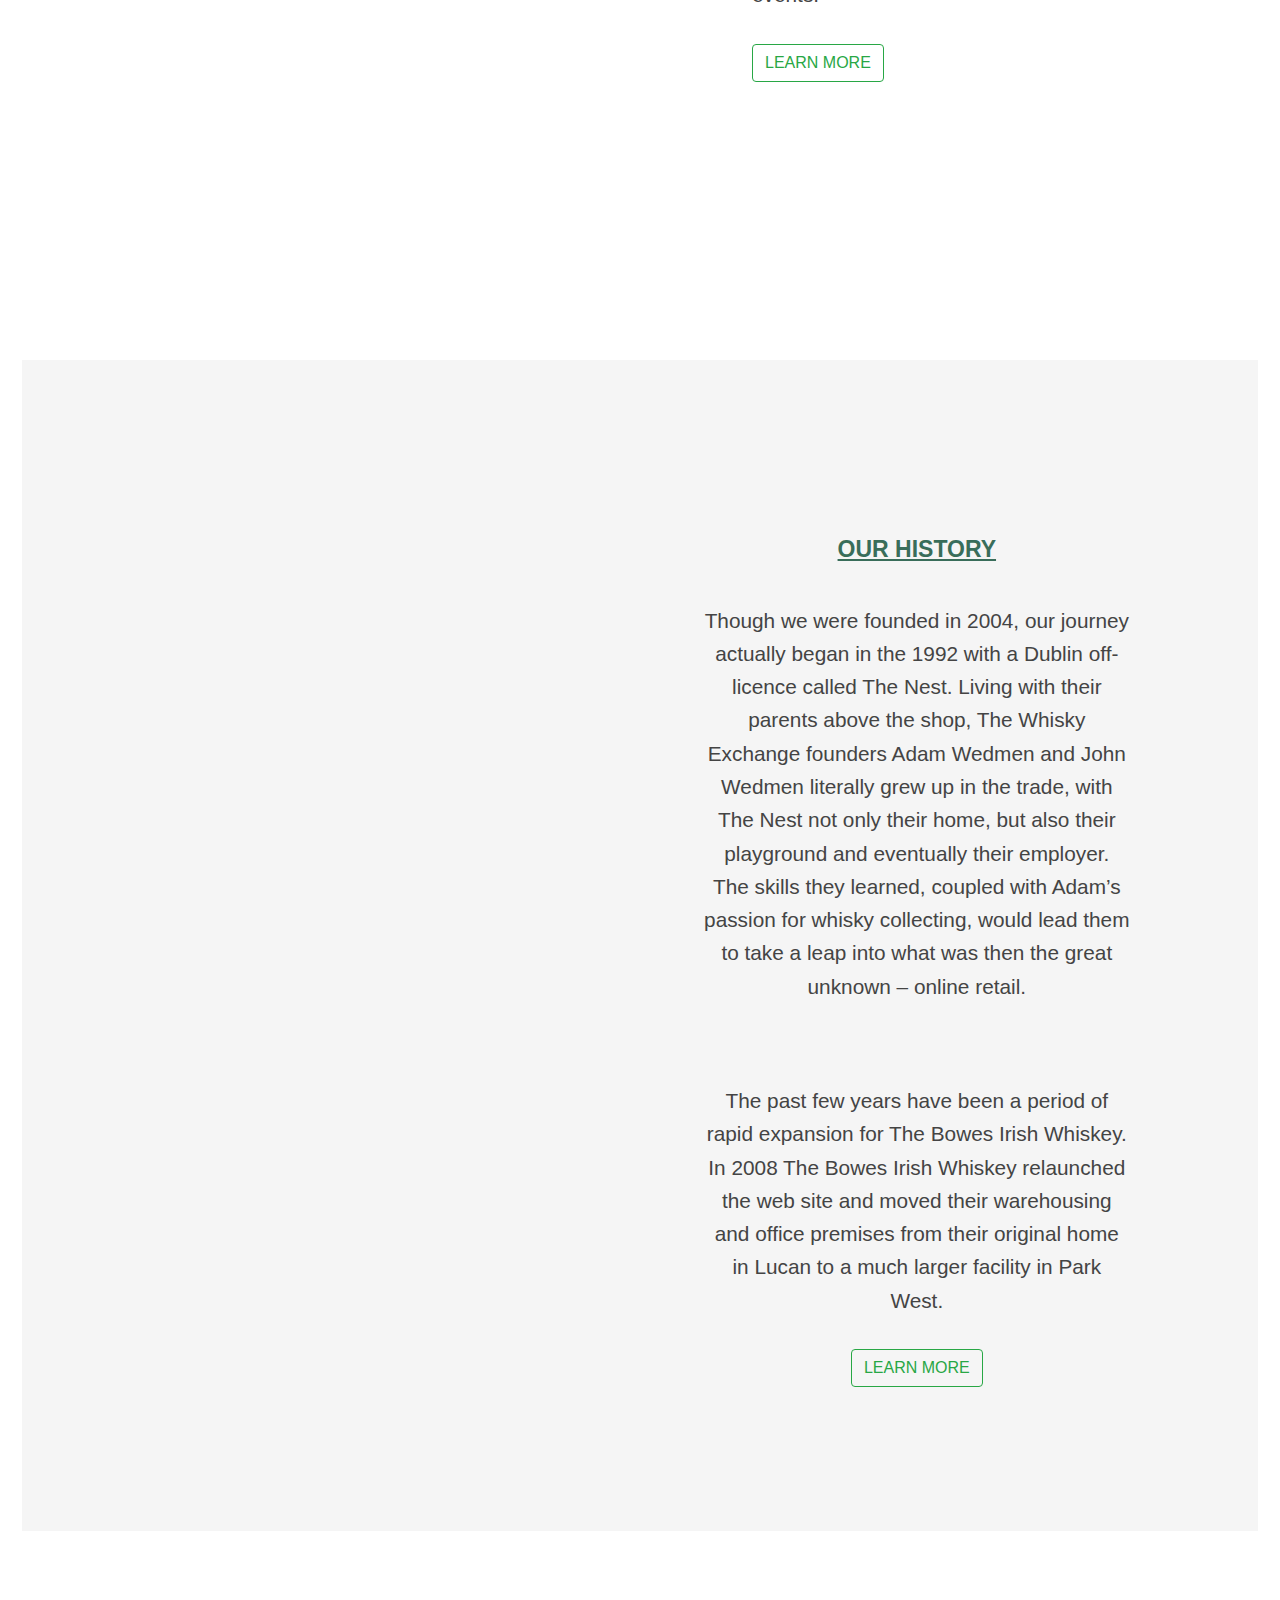
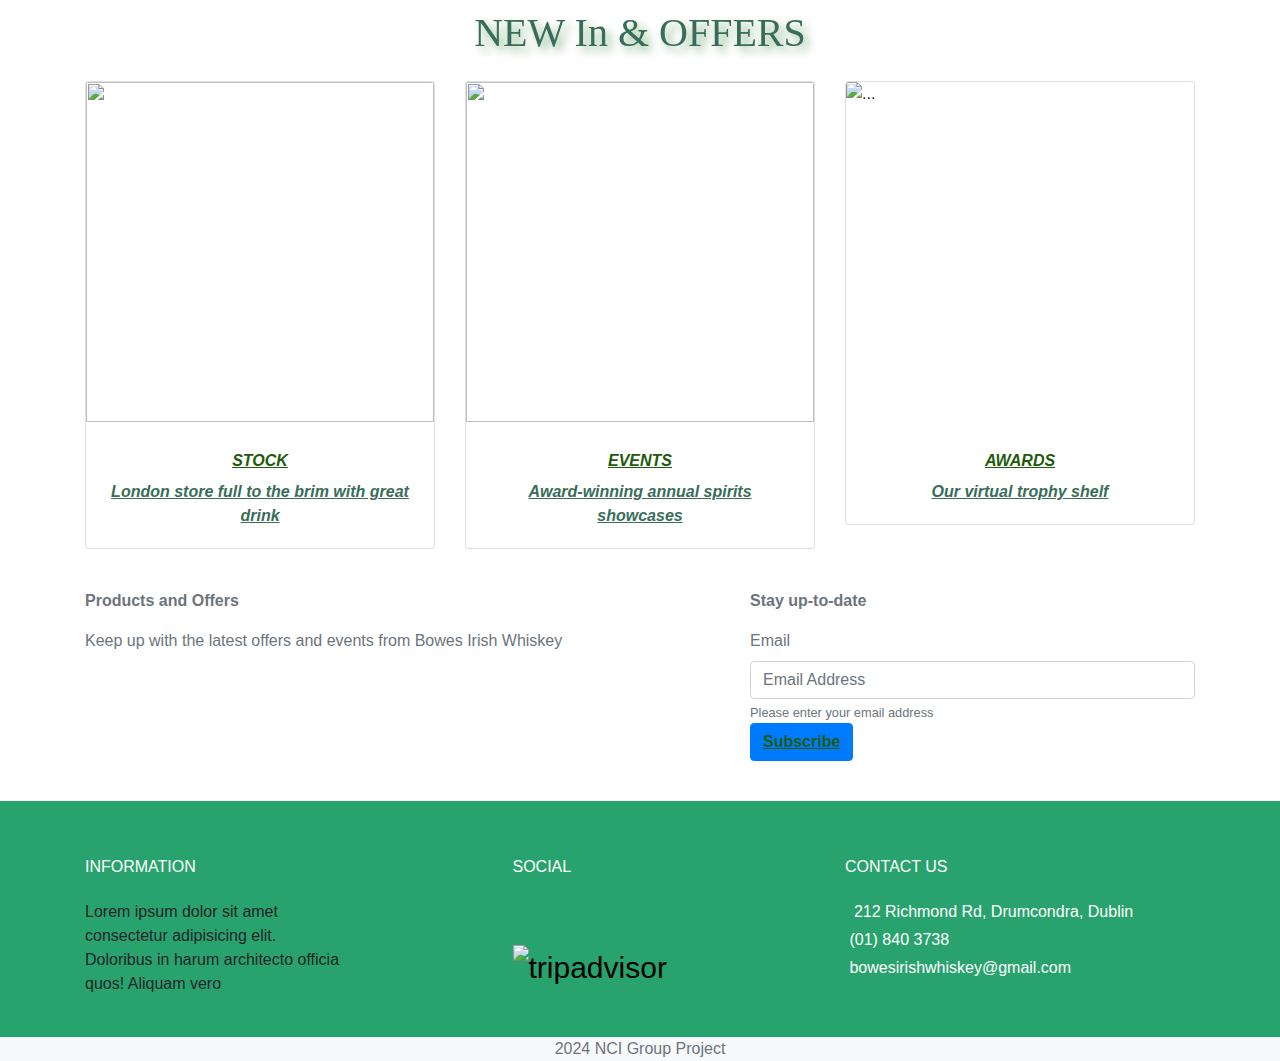
==== commit 207cf20f: "Final pull request" ====
--- a/pages/about-page/about.html
+++ b/pages/about-page/about.html
@@ -25,7 +25,7 @@
 
 <body>
     <!--Nav-->
-    <nav class="navbar navbar-dark navbar-expand-lg">
+    <nav class="navbar navbar-dark navbar-expand-sm">
         <a href="/" class="navbar-brand">
             Bowes Irish whiskey</a>
         <button class="navbar-toggler ml-auto" type="button" data-toggle="collapse" data-target="#navbarNavDropdown"
@@ -34,19 +34,21 @@
 
         <div class="collapse navbar-collapse" id="navbarNavDropdown">
             <ul class="navbar-nav mr-auto">
+                <li class="nav-item mr-2"><a class="nav-link" href="../../index.html">Home</a></li>
                 <li class="active nav-item mr-2"><a class="nav-link" href="#">About</a></li>
                 <li class="nav-item mr-2"><a class="nav-link" href="../product-page/products.html">Products</a></li>
                 <li class="nav-item mr-2"><a class="nav-link" href="../contact-page/contact.html">Contact Us</a></li>
                 <li class="nav-item mr-2"><a class="nav-link" href="../game-page/game.html">Play to Win</a></li>
-                <li class="nav-item mr-2"><a class="nav-link" href="../gallery-page/gallery.html">Gallery</a></li>
                 <li class="nav-item mr-2 d-block d-sm-none"><button type="button" class="nav-link btn" data-toggle="modal" data-target="#signupmodal">Sign Up</button></li>
                 <li class="nav-item mr-2 d-block d-sm-none"><button type="button" class="nav-link btn" data-toggle="modal" data-target="#loginmodal">login</button></li>
             </ul>
         </div>
 
         <div class="d-none d-md-block">
-            <p class="active navbar-text my-auto mr-2"><i>We stock Ireland's finest whiskey.</i>
+            <p class="active navbar-text my-auto mr-2"><i>Online shop now open! We stock Ireland's finest whiskey.</i>
             </p>
+            <a href="#" class="btn btn--cta btn-orange" data-toggle="modal" data-target="#signupmodal">Sign Up</a>
+            <a href="#" class="btn btn--cta btn-orange" data-toggle="modal" data-target="#loginmodal">Login</a>
         </div>
     </nav>
 
@@ -61,18 +63,18 @@
       </div>
       <div class="carousel-inner">
         <div class="carousel-item active">
-          <img src="../../assets/images/about.webp" class="d-block w-100" alt="slide1" height="550">
+          <img src="../../assets/images/about.jpg" class="d-block w-100" alt="slide1" height="550">
           <div class="carousel-caption d-none d-md-block">
 
           </div>
         </div>
         <div class="carousel-item">
-          <img src="../../assets/images/about2.webp" class="d-block w-100" alt="slide2">
+          <img src="../../assets/images/about2.jpg" class="d-block w-100" alt="slide2">
           <div class="carousel-caption d-none d-md-block">
           </div>
         </div>
         <div class="carousel-item">
-          <img src="../../assets/images/about3.webp" class="d-block w-100" alt="" height="550">
+          <img src="../../assets/images/about3.jpg" class="d-block w-100" alt="" height="550">
           <div class="carousel-caption d-none d-md-block">
           </div>
         </div>
@@ -94,12 +96,12 @@
         <section class="abt_about" id="abt_about">
             <div class="abt_row">
               <div class="abt_image">
-                <img src="../../assets/images/about4.webp" alt="about">
+                <img src="../../assets/images/about4.jpg" alt="about">
             </div>
             <div class="abt_content">
                 <h3>BOWES IRISH WHISKEY</h3>
                 <div class="line"></div>
-                <p>The Bowes Irish Whiskey was founded in 1999 by two brothers with a passion for not only whisky and fine spirits, but also bringing them to a wider audience. More than two decades later, we're the world’s leading specialist online retailer for fine whiskies and spirits, with three London shops and a raft of award-winning events.</p>
+                <p>The Bowes Irish Whiskey was founded in 2004 by two brothers with a passion for not only whisky and fine spirits, but also bringing them to a wider audience. More than two decades later, we're the world’s leading specialist online retailer for fine whiskies and spirits, with three Dublin shops and a raft of award-winning events.</p>
                 <a href="../newinandoffers/newinandoffers.html"><button type="button" class="btn btn-outline-success">LEARN MORE</button></a>
             </div>
         </div>
@@ -112,12 +114,12 @@
     <section class="about_container" id="about_container">
         <div class="about_row">
             <div class="about_image">
-              <img src="../../assets/images/about14.webp" alt="">
+              <img src="../../assets/images/about14.jpg" alt="">
             </div>
            <div class="about_content">
                 <h3>OUR HISTORY</h3>
-                <p>Though we were founded in 1999, our journey actually began in the 1970s with a London off-licence called The Nest. Living with their parents above the shop, The Whisky Exchange founders Adam and Joanna Wedmen literally grew up in the trade, with The Nest not only their home, but also their playground and eventually their employer. The skills they learned, coupled with Adam’s passion for whisky collecting, would lead them to take a leap into what was then the great unknown – online retail.</p><br>
-                <p>The past few years have been a period of rapid expansion for The Bowes Irish Whiskey. In 2006 The Bowes Irish Whiskey relaunched the web site and moved their warehousing and office premises from their original home in Hanwar to a much larger facility in Park West.</p>
+                <p>Though we were founded in 2004, our journey actually began in the 1992 with a Dublin off-licence called The Nest. Living with their parents above the shop, The Whisky Exchange founders Adam Wedmen and John Wedmen literally grew up in the trade, with The Nest not only their home, but also their playground and eventually their employer. The skills they learned, coupled with Adam’s passion for whisky collecting, would lead them to take a leap into what was then the great unknown – online retail.</p><br>
+                <p>The past few years have been a period of rapid expansion for The Bowes Irish Whiskey. In 2008 The Bowes Irish Whiskey relaunched the web site and moved their warehousing and office premises from their original home in Lucan to a much larger facility in Park West.</p>
                 <a href="../newinandoffers/newinandoffers.html"><button type="button" class="btn btn-outline-success">LEARN MORE</button></a>
             </div>
         </div>
@@ -130,29 +132,24 @@
       <div class="row">
         <div class="col-md-6 col-lg-4">
           <div class="card mb-3">
-
             <img src="../../assets/images/about20.jpg" class="card-img-top" alt="" height="340">
             <div class="card-body" id="cust_btn">
               <a href="../Menu/meu.html"class="btn" id="butn_green">STOCK</a>
-
               <p class="card-text">London store full to the brim with great drink</p>
             </div>
           </div>
         </div>
         <div class="col-md-6 col-lg-4">
           <div class="card mb-3">
-
             <img src="../../assets/images/about25.jpg" class="card-img-top" alt="" height="340">
             <div class="card-body" id="cust_btn">
               <a href="../newinandoffers/newinandoffers.html" class="btn" id="butn_green">EVENTS</a>
-
               <p class="card-text">Award-winning annual spirits showcases</p>
             </div>
           </div>
         </div>
         <div class="col-md-6 col-lg-4">
           <div class="card mb-3">
-
             <img src="../../assets/images/about21.jpg" class="card-img-top" alt="..." height="340">
             <div class="card-body" id="cust_btn">
               <a href="../newinandoffers/newinandoffers.html" class="btn" id="butn_green">AWARDS</a>
@@ -173,10 +170,14 @@
 
         <div class="col-md col-lg-5 ml-auto">
           <p><strong>Stay up-to-date</strong></p>
-          <div class="input-group mb-3">
-            <input type="text" class="form-control" placeholder="Email address" aria-label="Email address" aria-describedby="button-addon2">
-            <button class="btn btn-primary" type="button" id="button-addon2">Subscribe</button>
-          </div>
+          <form id="contactForm">
+            <div class="form-group">
+              <label for="emailAddress">Email</label>
+              <input type="email" class="form-control" id="emailAddress" placeholder="Email Address" required>   
+              <small id="emailHelp" class="form-text">Please enter your email address</small>                    
+            <button type="submit" class="btn btn-primary" id="butn_green" onclick="registerForm()">Subscribe</button>
+          </div>
+            </form>
 
         </div>
 
@@ -191,61 +192,50 @@
 
     <footer class="footer">
       <div class="container footer-container">
-          <div class="row">
-              <div class="col-sm-6 col-md-4 mt-4 col-lg-3 text-sm-start">
-                  <div class="information">
-                      <h6 class="footer-heading text-uppercase text-white">ALWAYS DRINK RESPONSIBLY</h6>
-                      <span> At Bowes, we are committed to promoting responsible drinking practices, ensuring that our
-                          customers can savor the rich heritage of Irish whiskey in a safe and enjoyable
-                          manner.</span><br><br>
-                      <a href="https://www.drinkaware.ie/" target="_blank"><img
-                              src="../../assets/images/drinkaware-logo.png" alt="Drinkaware logo" class="img-fluid"></a>
-                  </div>
+        <div class="row">
+            <div class="col-sm-6 col-md-4 mt-4 col-lg-3 text-sm-start">
+                <div class="information">
+                    <h6 class="footer-heading text-uppercase text-white">Information</h6>
+                    <ul class="list-unstyled footer-link mt-4">
+                      <li>Lorem ipsum dolor sit amet consectetur adipisicing elit. Doloribus in harum architecto officia quos! Aliquam vero</li>
+                      <li></li>
+                      <li></li>
+                    </ul>
+                </div>
+            </div>
+            <div class="col-sm-6 col-md-4 mt-4 col-lg-2 text-sm-start">
+              <div class="social">
+                  <h6 class="footer-heading text-uppercase text-white">Social</h6>
+                  <ul class="list-inline my-4 social-icons">
+                    <li class="list-inline-item">
+                      <span class="icon-1"><i class="fa-brands fa-facebook"></i></span>
+                      <a href="#" title="Visit our Facebook page" target="_blank"></a>
+                    </li>
+                    <li class="list-inline-item">
+                      <span class="icon-2"><i class="fa-brands fa-instagram"></i></span>
+                      <a href="#" title="Visit our Instagram page" target="_blank"></a>
+                    </li>
+                    <li class="list-inline-item">
+                      <span class="icon-3"><img width="43" height="43" src="https://img.icons8.com/ios/43/tripadvisor.png" alt="tripadvisor"/></span>
+                      <a href="#" title=" Visit our TripAdvisor page" target="_blank"></a>
+                    </li>
+                </ul>
               </div>
-              <div class="col-sm-6 col-md-6 mt-4 col-lg-4 text-sm-start">
-                  <div class="contact">
-                      <h6 class="footer-heading text-uppercase text-white">Contact Us</h6>
-                      <address class="mt-4 m-0 text-white mb-1"><box-icon name='map-pin'></box-icon>&nbsp; 212
-                          Richmond Rd, Drumcondra, Dublin</address>
-                      <a href="tel:+" class="text-white mb-1 text-decoration-none d-block"><box-icon type='solid'
-                              name='phone'></box-icon> &nbsp;(01) 840 3738</a>
-                      <a href="mailto:bowesirishwhiskey@gmail.com"
-                          class="text-white mb-1 text-decoration-none d-block"><box-icon type='solid'
-                              name='envelope'></box-icon> &nbsp;bowesirishwhiskey@gmail.com</a>
-                  </div>
+          </div>
+            <div class="col-sm-6 col-md-6 mt-4 col-lg-4 text-sm-start">
+              <div class="contact">
+                  <h6 class="footer-heading text-uppercase text-white">Contact Us</h6>
+                  <address class="mt-4 m-0 text-white mb-1"><box-icon name='map-pin'></box-icon>&nbsp; 212 Richmond Rd, Drumcondra, Dublin</address>
+                  <a href="tel:+" class="text-white mb-1 text-decoration-none d-block"><box-icon type='solid' name='phone'></box-icon> &nbsp;(01) 840 3738</a>
+                  <a href="mailto:" class="text-white mb-1 text-decoration-none d-block"><box-icon type='solid' name='envelope'></box-icon> &nbsp;bowesirishwhiskey@gmail.com</a>
               </div>
-              <div class="col-sm-6 col-md-4 mt-4 col-lg-2 text-sm-start">
-                  <div class="social">
-                      <h6 class="footer-heading text-uppercase text-white">Social</h6>
-                      <ul class="list-inline my-4 social-icons">
-                          <li class="list-inline-item">
-                              <span class="icon-1">
-                                  <a href="www.facebook.com" alt="Visit our Facebook page"
-                                      aria-labelledby="Facebook-icon" target="_blank"><i
-                                          class="fa-brands fa-facebook text-dark"></i></a></span>
-                          </li>
-                          <li class="list-inline-item">
-                              <span class="icon-2">
-                                  <a href="www.instagram.com" alt="Visit our Instagram page"
-                                      aria-labelledby="Instagram-icon" target="_blank"><i
-                                          class="fa-brands fa-instagram text-dark"></i></a></span>
-                          </li>
-                          <li class="list-inline-item">
-                              <span class="icon-3">
-                                  <a href="www.tripadvisor.com/ireland" alt="Visit our TripAdvisor page"
-                                      aria-labelledby="TripAdvisor-icon" target="_blank"><img width="43" height="43"
-                                          src="https://img.icons8.com/ios/43/tripadvisor.png"
-                                          alt="tripadvisor" /></a></span>
-                          </li>
-                      </ul>
-                  </div>
-              </div>
-          </div>
+            </div>
+        </div>
       </div>
       <div class="text-center text-muted bg-light mt-3">
-          <p class="mb-0">2024 NCI Group Project</p>
-      </div>
-  </footer>
+          <p class="mb-0 fw-bold">2024 NCI Group Project</p>
+      </div>
+    </footer>
 
     <!-- End of Footer part -->
 
--- a/assets/css/style.css
+++ b/assets/css/style.css
@@ -7,8 +7,8 @@
 }
 
 /* Google font */
-body {
-  font-family: "Roboto", "Open Sans", sans-serif !important;
+body, p, h2, h3, h4, h5, h6 {
+  font-family: "Roboto", sans-serif !important;
 }
 
 h1 {
@@ -44,6 +44,7 @@
   border-radius: 5px;
   font-size: 14px;
 }
+
 
 .btn--cta.btn-orange:hover,
 .btn--cta.btn-orange:active,
@@ -65,21 +66,7 @@
 }
 
 .contact-page-container {
-  background: url('../images/whiskey-barrels.webp') no-repeat center center fixed;
-  -webkit-background-size: cover;
-  -moz-background-size: cover;
-  -o-background-size: cover;
-  background-size: cover;
-  position: relative;
-  align-items: center;
-  display: flex;
-  justify-content: center;
-}
-
-/* Added in as part of work on game-page in particular, Philip D. Leverages work done by Ian G. in relation to the background image and visual overlay */
-.game-page-container {
-  height: 100vh;
-  background: url('../images/whiskey-bottles.webp') no-repeat center center fixed;
+  background: url('../images/whiskey-barrels.jpg') no-repeat center center fixed;
   -webkit-background-size: cover;
   -moz-background-size: cover;
   -o-background-size: cover;
@@ -164,6 +151,7 @@
 /* footer IAN.G */
 .footer {
   background-color: #169b61eb;
+  background: cross-fade(50rem)
 }
 
 .social-icons {
@@ -171,62 +159,8 @@
 color: black;
 }
 
-.icon-3 img {
-  margin-bottom: 5px;
-}
-
-/* Bestsellers carousel IAN.G */
-#bestsellerSlider .item {
-  margin-left: 40px;
-  margin-right: 40px;
-}
-
-#bestsellerSlider .item img{
-  display: block;
-  width: 67%;
-  height: auto;
-}
-
-#bar {
-  width: 0%;
-  max-width: 100%;
-  height: 3px;
-  background: #ff883e90;
-}
-
-.quoteblock {
-  padding: 10vh;
-  font-size: 2.1rem; 
-  color: #1a1a1ae7;
-  font-family: "Roboto";
-}
-
-.quote {
-  font-size: 2rem;
-  font-family: "Roboto";
-}
-
-.progress-bar {
-  --scroll-y: 0;
-  position:sticky;
-  top: 0;
-  left: 0;
-  height: 12px;
-  background-color: transparent !important;
-  background: linear-gradient(to right, rgba(35, 130, 25, 0.815) calc(1% * var(--scroll-y)), transparent 0)
-}
-
-.audio-quotes-container {
-  background: linear-gradient(-16deg, #cb622061, #32534455, #0b623c4c, #cb62205b);
-  padding: 20px;
-  border-radius: 6px;
-  margin: 0 auto !important;
-}
-
-.audio-option {
-  background-color: rgba(255, 255, 255, 0.356);
-  padding: 20px;
-  border-radius: 6px;
+.icon-3 img{
+  margin-bottom: 7px;
 }
 
 /* About Us page - Jibin*/
@@ -249,7 +183,7 @@
 @media(min-width:768px){
   #abt_about, .abt_about{
 
-    background:url('../images/about7.webp') no-repeat center center fixed;
+    background:url('../images/about7.jpg') no-repeat center center fixed;
     height:100%;
     position:relative;
     -webkit-background-size: cover;
@@ -346,73 +280,9 @@
 }
 
 
-/* IAN.G */
-.faq-bg {
-  background: url('../images/whiskey-bg.webp') no-repeat center center fixed;
-  -webkit-background-size: cover;
-  -moz-background-size: cover;
-  -o-background-size: cover;
-  background-size: cover;
-  position: relative;
-  align-items: center;
-  display: flex;
-  justify-content: center;
-}
-
-.faq-container {
-  padding: 1rem;
-  background-color: rgba(241, 241, 241, 0.865);
-  border-radius: 5px;
-}
-
-.faq-container h2 {
-  color: #28a36d;
-}
-
-.accordion {
-  .accordion-question {
-    border-bottom: 3px solid #90EE90;
-  }
-  button {
-    position: relative;
-    width: 100%;
-    margin-bottom: 6px;
-    padding: 15px;
-    border-radius: 2px;
-    color: rgb(36, 37, 37);
-    text-align: left;
-    font-size: 17px;
-    border: transparent;
-    background: rgba(46, 225, 76, 0.319);
-    outline: none;
-    &:hover, &:focus {
-      cursor: pointer;
-      &::after {
-        cursor: pointer;
-      }
-    }
-    box-icon {
-      margin-right: 1.5rem;
-    }
-  }
-  button[aria-expanded='true'] { +
-   .accordion-content {
-    opacity: 1;
-    max-height: 20em;
-  }
-  }
-  .accordion-content {
-    overflow: hidden;
-    opacity: 0;
-    color: black;
-    max-height: 0.5em;
-    transition: opacity 500ms , max-height 500ms;
-    text-align: justify;
-  }
-}
-
-
-/* About history */
+/* About history */ 
+
+
 
 .about_content h3{
   font-size: 23px;
@@ -470,26 +340,7 @@
   filter: drop-shadow(5px 5px 5px rgb(134, 180, 134));
 }
 
-.back-to-top {
-  color: #181818;
-  position: fixed;
-  left: 1rem;
-  bottom: 7rem;
-  width: 50px;
-}
-
-.hidden {
-  display: none;
-}
-
-/* Minor gallery style adjustments IAN.G */
-.gallery-content {
-  margin: 10px;
-}
-
-.gallery-content img {
-  border-radius: 2px;
-}
+
 
 /* Product Page -Jibin T */
 
@@ -534,8 +385,6 @@
   
 }
 
-
-
 .spirit_heading{
 
   text-align: center;
@@ -549,3 +398,87 @@
   font-size:20px;
 
 }
+
+
+
+#extend_heading{
+
+  text-align: center;
+  font-family:'Times New Roman', Times, serif;
+  color:rgb(49, 155, 118);
+  text-transform: uppercase;
+  filter: drop-shadow(5px 5px 5px rgb(134, 180, 134));
+  font-size: 3rem;
+  margin-top: 50px;
+
+}
+
+#extend_about, .extend_about {
+
+  background:#c0adad;
+  height:100%;
+  position: relative;
+  -webkit-background-size: cover;
+  -moz-background-size: cover;
+  -o-background-size: cover;
+  background-size: cover;
+  align-items:center;
+  display: flex;
+  padding: 2.5%;
+  margin: 1.4rem;
+}
+
+.extend_image, .extend_row, .extend_content, .extend_about{
+
+  display: flex;
+  flex-direction:row-reverse;
+  flex-;
+  flex: 1 1rem;
+  margin: 2rem;
+  padding: 2rem;
+  align-items:center;
+  flex-wrap:wrap;
+  justify-content:left;
+
+}
+
+
+.extend_image img{
+
+  padding: 2rem;
+  filter: drop-shadow(8px 8px 4px #3f3f3f);
+  margin:2rem;
+  max-width: 108%;
+  border-radius: 2rem;
+
+}
+
+#extend_content h3 {
+
+  font-size: 23px;
+  font-family:Georgia;
+  color: rgb(57, 109, 90);
+  font-weight: bold;
+  text-decoration:solid;
+  padding-bottom: 1rem;
+  padding-top: 2rem;
+  text-decoration:underline;
+  text-align: center;
+  
+}
+
+.extend_row, .extend_content, .extend_about p{
+  font-size: 1.3rem;
+  color: #444;
+  padding: 1rem 0;
+  line-height: 1.6;
+  text-align:left;
+
+}
+
+
+
+
+
+
+
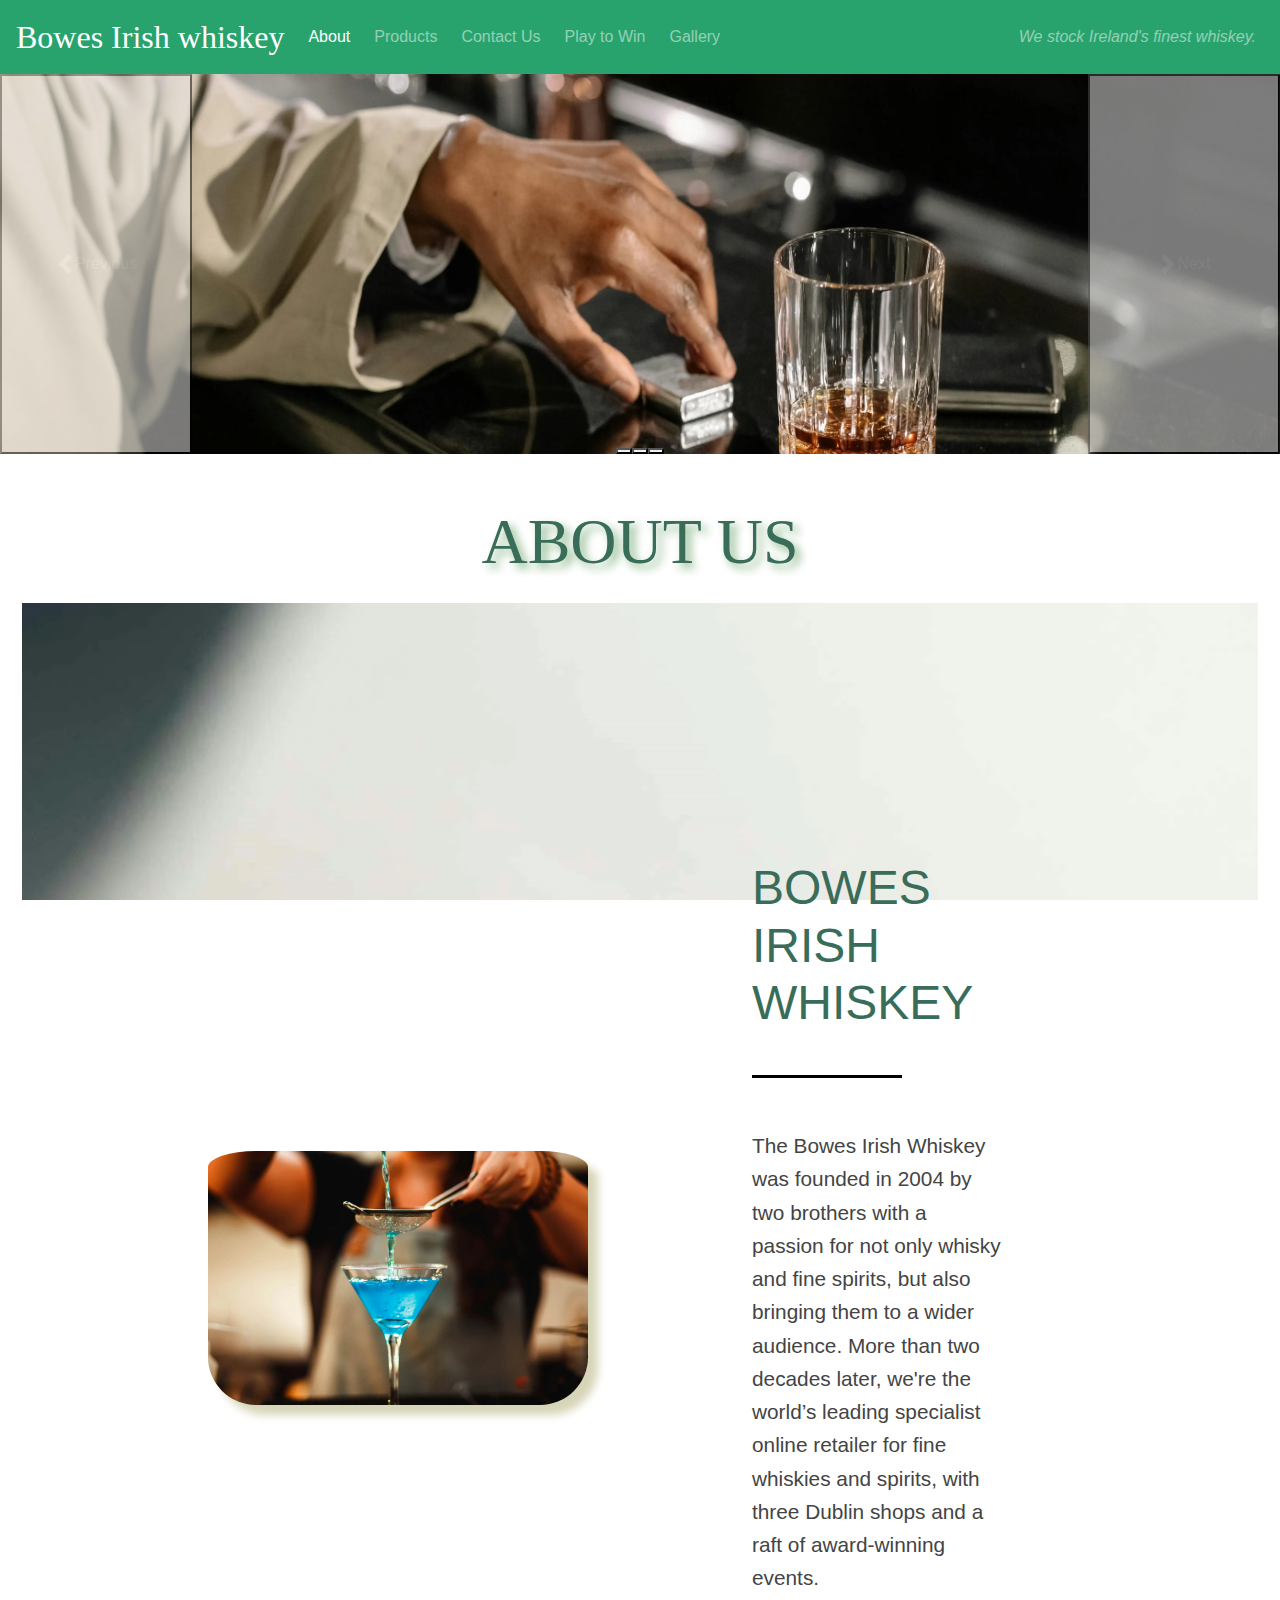
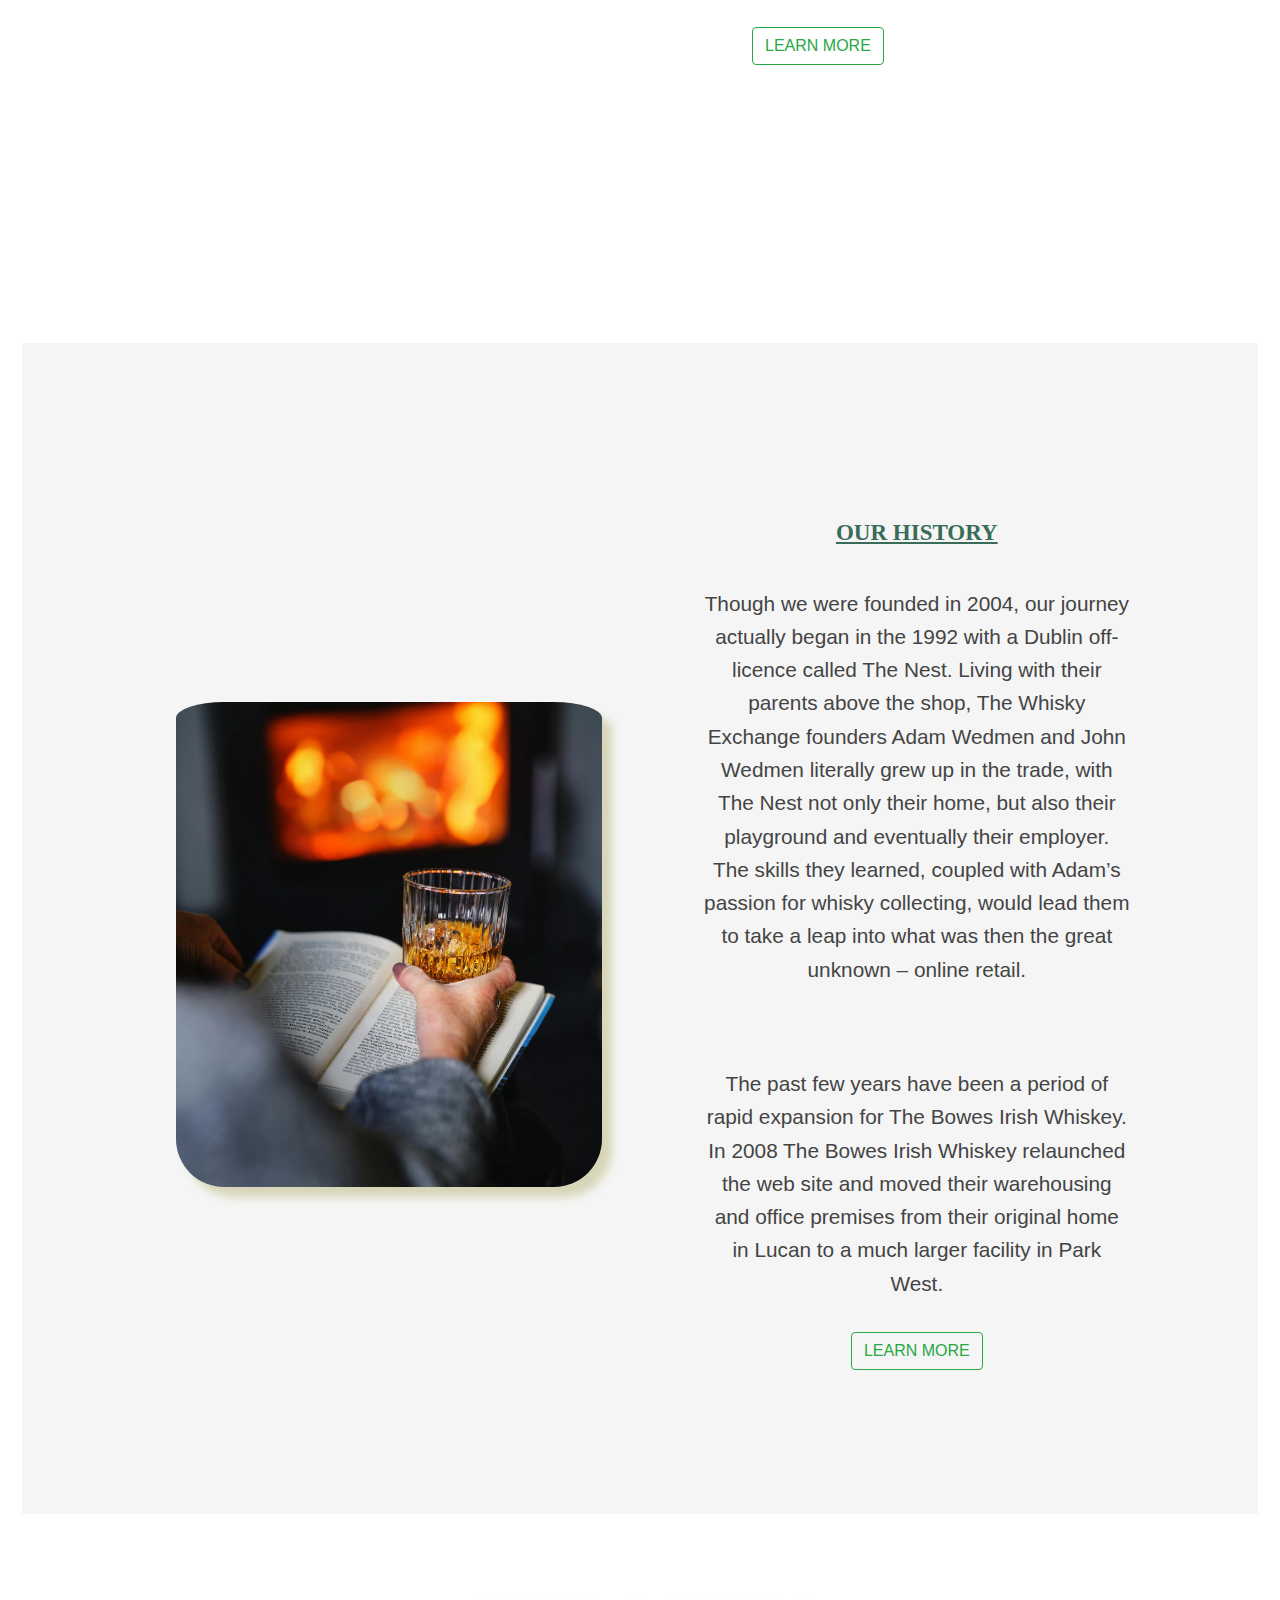
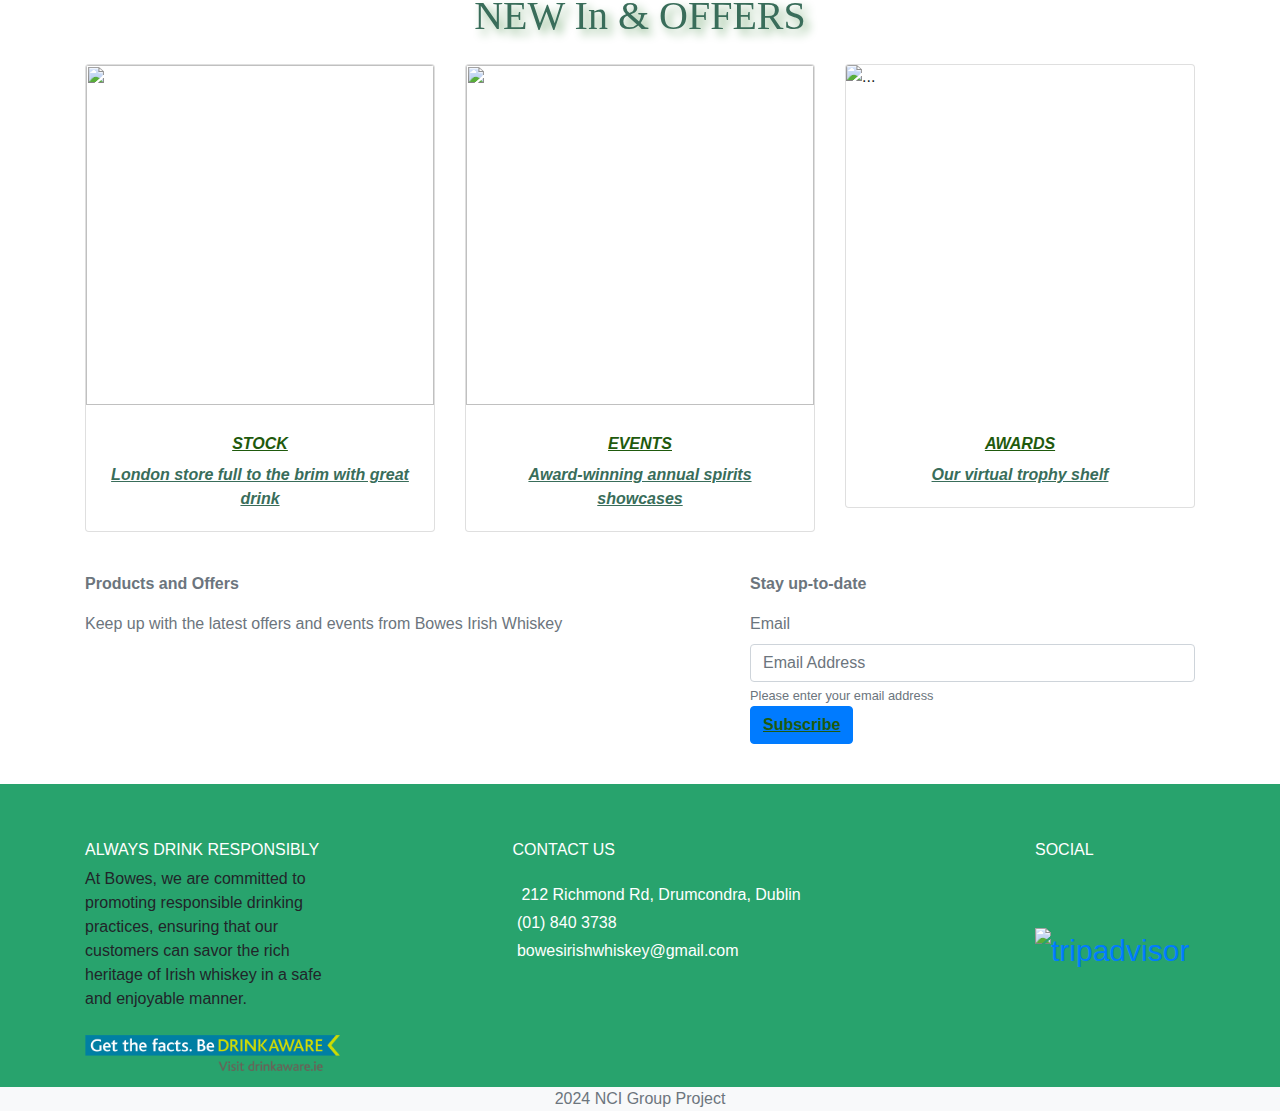
==== commit f095040f: "Merge branch 'main' into Jibin--rep" ====
--- a/pages/about-page/about.html
+++ b/pages/about-page/about.html
@@ -19,13 +19,13 @@
     <script src="https://cdn.jsdelivr.net/npm/bootstrap@4.3.1/dist/js/bootstrap.min.js"
         integrity="sha384-JjSmVgyd0p3pXB1rRibZUAYoIIy6OrQ6VrjIEaFf/nJGzIxFDsf4x0xIM+B07jRM" crossorigin="anonymous">
         </script>
-    <title> Bowes Whiskey Shop</title>
+    <title>Bowes | About Us</title>
     <link href="https://cdn.jsdelivr.net/npm/bootstrap@5.0.2/dist/css/bootstrap.min.css" rel="stylesheet" integrity="sha384-EVSTQN3/azprG1Anm3QDgpJLIm9Nao0Yz1ztcQTwFspd3yD65VohhpuuCOmLASjC" crossorigin="anonymous">
 </head>
 
 <body>
     <!--Nav-->
-    <nav class="navbar navbar-dark navbar-expand-sm">
+    <nav class="navbar navbar-dark navbar-expand-lg">
         <a href="/" class="navbar-brand">
             Bowes Irish whiskey</a>
         <button class="navbar-toggler ml-auto" type="button" data-toggle="collapse" data-target="#navbarNavDropdown"
@@ -34,21 +34,19 @@
 
         <div class="collapse navbar-collapse" id="navbarNavDropdown">
             <ul class="navbar-nav mr-auto">
-                <li class="nav-item mr-2"><a class="nav-link" href="../../index.html">Home</a></li>
                 <li class="active nav-item mr-2"><a class="nav-link" href="#">About</a></li>
                 <li class="nav-item mr-2"><a class="nav-link" href="../product-page/products.html">Products</a></li>
                 <li class="nav-item mr-2"><a class="nav-link" href="../contact-page/contact.html">Contact Us</a></li>
                 <li class="nav-item mr-2"><a class="nav-link" href="../game-page/game.html">Play to Win</a></li>
+                <li class="nav-item mr-2"><a class="nav-link" href="../gallery-page/gallery.html">Gallery</a></li>
                 <li class="nav-item mr-2 d-block d-sm-none"><button type="button" class="nav-link btn" data-toggle="modal" data-target="#signupmodal">Sign Up</button></li>
                 <li class="nav-item mr-2 d-block d-sm-none"><button type="button" class="nav-link btn" data-toggle="modal" data-target="#loginmodal">login</button></li>
             </ul>
         </div>
 
         <div class="d-none d-md-block">
-            <p class="active navbar-text my-auto mr-2"><i>Online shop now open! We stock Ireland's finest whiskey.</i>
+            <p class="active navbar-text my-auto mr-2"><i>We stock Ireland's finest whiskey.</i>
             </p>
-            <a href="#" class="btn btn--cta btn-orange" data-toggle="modal" data-target="#signupmodal">Sign Up</a>
-            <a href="#" class="btn btn--cta btn-orange" data-toggle="modal" data-target="#loginmodal">Login</a>
         </div>
     </nav>
 
@@ -63,18 +61,18 @@
       </div>
       <div class="carousel-inner">
         <div class="carousel-item active">
-          <img src="../../assets/images/about.jpg" class="d-block w-100" alt="slide1" height="550">
+          <img src="../../assets/images/about.webp" class="d-block w-100" alt="slide1" height="550">
           <div class="carousel-caption d-none d-md-block">
 
           </div>
         </div>
         <div class="carousel-item">
-          <img src="../../assets/images/about2.jpg" class="d-block w-100" alt="slide2">
+          <img src="../../assets/images/about2.webp" class="d-block w-100" alt="slide2">
           <div class="carousel-caption d-none d-md-block">
           </div>
         </div>
         <div class="carousel-item">
-          <img src="../../assets/images/about3.jpg" class="d-block w-100" alt="" height="550">
+          <img src="../../assets/images/about3.webp" class="d-block w-100" alt="" height="550">
           <div class="carousel-caption d-none d-md-block">
           </div>
         </div>
@@ -96,7 +94,7 @@
         <section class="abt_about" id="abt_about">
             <div class="abt_row">
               <div class="abt_image">
-                <img src="../../assets/images/about4.jpg" alt="about">
+                <img src="../../assets/images/about4.webp" alt="about">
             </div>
             <div class="abt_content">
                 <h3>BOWES IRISH WHISKEY</h3>
@@ -114,7 +112,7 @@
     <section class="about_container" id="about_container">
         <div class="about_row">
             <div class="about_image">
-              <img src="../../assets/images/about14.jpg" alt="">
+              <img src="../../assets/images/about14.webp" alt="">
             </div>
            <div class="about_content">
                 <h3>OUR HISTORY</h3>
@@ -132,24 +130,29 @@
       <div class="row">
         <div class="col-md-6 col-lg-4">
           <div class="card mb-3">
+
             <img src="../../assets/images/about20.jpg" class="card-img-top" alt="" height="340">
             <div class="card-body" id="cust_btn">
               <a href="../Menu/meu.html"class="btn" id="butn_green">STOCK</a>
+
               <p class="card-text">London store full to the brim with great drink</p>
             </div>
           </div>
         </div>
         <div class="col-md-6 col-lg-4">
           <div class="card mb-3">
+
             <img src="../../assets/images/about25.jpg" class="card-img-top" alt="" height="340">
             <div class="card-body" id="cust_btn">
               <a href="../newinandoffers/newinandoffers.html" class="btn" id="butn_green">EVENTS</a>
+
               <p class="card-text">Award-winning annual spirits showcases</p>
             </div>
           </div>
         </div>
         <div class="col-md-6 col-lg-4">
           <div class="card mb-3">
+
             <img src="../../assets/images/about21.jpg" class="card-img-top" alt="..." height="340">
             <div class="card-body" id="cust_btn">
               <a href="../newinandoffers/newinandoffers.html" class="btn" id="butn_green">AWARDS</a>
@@ -192,50 +195,61 @@
 
     <footer class="footer">
       <div class="container footer-container">
-        <div class="row">
-            <div class="col-sm-6 col-md-4 mt-4 col-lg-3 text-sm-start">
-                <div class="information">
-                    <h6 class="footer-heading text-uppercase text-white">Information</h6>
-                    <ul class="list-unstyled footer-link mt-4">
-                      <li>Lorem ipsum dolor sit amet consectetur adipisicing elit. Doloribus in harum architecto officia quos! Aliquam vero</li>
-                      <li></li>
-                      <li></li>
-                    </ul>
-                </div>
-            </div>
-            <div class="col-sm-6 col-md-4 mt-4 col-lg-2 text-sm-start">
-              <div class="social">
-                  <h6 class="footer-heading text-uppercase text-white">Social</h6>
-                  <ul class="list-inline my-4 social-icons">
-                    <li class="list-inline-item">
-                      <span class="icon-1"><i class="fa-brands fa-facebook"></i></span>
-                      <a href="#" title="Visit our Facebook page" target="_blank"></a>
-                    </li>
-                    <li class="list-inline-item">
-                      <span class="icon-2"><i class="fa-brands fa-instagram"></i></span>
-                      <a href="#" title="Visit our Instagram page" target="_blank"></a>
-                    </li>
-                    <li class="list-inline-item">
-                      <span class="icon-3"><img width="43" height="43" src="https://img.icons8.com/ios/43/tripadvisor.png" alt="tripadvisor"/></span>
-                      <a href="#" title=" Visit our TripAdvisor page" target="_blank"></a>
-                    </li>
-                </ul>
+          <div class="row">
+              <div class="col-sm-6 col-md-4 mt-4 col-lg-3 text-sm-start">
+                  <div class="information">
+                      <h6 class="footer-heading text-uppercase text-white">ALWAYS DRINK RESPONSIBLY</h6>
+                      <span> At Bowes, we are committed to promoting responsible drinking practices, ensuring that our
+                          customers can savor the rich heritage of Irish whiskey in a safe and enjoyable
+                          manner.</span><br><br>
+                      <a href="https://www.drinkaware.ie/" target="_blank"><img
+                              src="../../assets/images/drinkaware-logo.png" alt="Drinkaware logo" class="img-fluid"></a>
+                  </div>
               </div>
-          </div>
-            <div class="col-sm-6 col-md-6 mt-4 col-lg-4 text-sm-start">
-              <div class="contact">
-                  <h6 class="footer-heading text-uppercase text-white">Contact Us</h6>
-                  <address class="mt-4 m-0 text-white mb-1"><box-icon name='map-pin'></box-icon>&nbsp; 212 Richmond Rd, Drumcondra, Dublin</address>
-                  <a href="tel:+" class="text-white mb-1 text-decoration-none d-block"><box-icon type='solid' name='phone'></box-icon> &nbsp;(01) 840 3738</a>
-                  <a href="mailto:" class="text-white mb-1 text-decoration-none d-block"><box-icon type='solid' name='envelope'></box-icon> &nbsp;bowesirishwhiskey@gmail.com</a>
+              <div class="col-sm-6 col-md-6 mt-4 col-lg-4 text-sm-start">
+                  <div class="contact">
+                      <h6 class="footer-heading text-uppercase text-white">Contact Us</h6>
+                      <address class="mt-4 m-0 text-white mb-1"><box-icon name='map-pin'></box-icon>&nbsp; 212
+                          Richmond Rd, Drumcondra, Dublin</address>
+                      <a href="tel:+" class="text-white mb-1 text-decoration-none d-block"><box-icon type='solid'
+                              name='phone'></box-icon> &nbsp;(01) 840 3738</a>
+                      <a href="mailto:bowesirishwhiskey@gmail.com"
+                          class="text-white mb-1 text-decoration-none d-block"><box-icon type='solid'
+                              name='envelope'></box-icon> &nbsp;bowesirishwhiskey@gmail.com</a>
+                  </div>
               </div>
-            </div>
-        </div>
+              <div class="col-sm-6 col-md-4 mt-4 col-lg-2 text-sm-start">
+                  <div class="social">
+                      <h6 class="footer-heading text-uppercase text-white">Social</h6>
+                      <ul class="list-inline my-4 social-icons">
+                          <li class="list-inline-item">
+                              <span class="icon-1">
+                                  <a href="www.facebook.com" alt="Visit our Facebook page"
+                                      aria-labelledby="Facebook-icon" target="_blank"><i
+                                          class="fa-brands fa-facebook text-dark"></i></a></span>
+                          </li>
+                          <li class="list-inline-item">
+                              <span class="icon-2">
+                                  <a href="www.instagram.com" alt="Visit our Instagram page"
+                                      aria-labelledby="Instagram-icon" target="_blank"><i
+                                          class="fa-brands fa-instagram text-dark"></i></a></span>
+                          </li>
+                          <li class="list-inline-item">
+                              <span class="icon-3">
+                                  <a href="www.tripadvisor.com/ireland" alt="Visit our TripAdvisor page"
+                                      aria-labelledby="TripAdvisor-icon" target="_blank"><img width="43" height="43"
+                                          src="https://img.icons8.com/ios/43/tripadvisor.png"
+                                          alt="tripadvisor" /></a></span>
+                          </li>
+                      </ul>
+                  </div>
+              </div>
+          </div>
       </div>
       <div class="text-center text-muted bg-light mt-3">
-          <p class="mb-0 fw-bold">2024 NCI Group Project</p>
-      </div>
-    </footer>
+          <p class="mb-0">2024 NCI Group Project</p>
+      </div>
+  </footer>
 
     <!-- End of Footer part -->
 
--- a/assets/css/style.css
+++ b/assets/css/style.css
@@ -7,8 +7,8 @@
 }
 
 /* Google font */
-body, p, h2, h3, h4, h5, h6 {
-  font-family: "Roboto", sans-serif !important;
+body {
+  font-family: "Roboto", "Open Sans", sans-serif !important;
 }
 
 h1 {
@@ -44,7 +44,6 @@
   border-radius: 5px;
   font-size: 14px;
 }
-
 
 .btn--cta.btn-orange:hover,
 .btn--cta.btn-orange:active,
@@ -66,7 +65,21 @@
 }
 
 .contact-page-container {
-  background: url('../images/whiskey-barrels.jpg') no-repeat center center fixed;
+  background: url('../images/whiskey-barrels.webp') no-repeat center center fixed;
+  -webkit-background-size: cover;
+  -moz-background-size: cover;
+  -o-background-size: cover;
+  background-size: cover;
+  position: relative;
+  align-items: center;
+  display: flex;
+  justify-content: center;
+}
+
+/* Added in as part of work on game-page in particular, Philip D. Leverages work done by Ian G. in relation to the background image and visual overlay */
+.game-page-container {
+  height: 100vh;
+  background: url('../images/whiskey-bottles.webp') no-repeat center center fixed;
   -webkit-background-size: cover;
   -moz-background-size: cover;
   -o-background-size: cover;
@@ -151,7 +164,6 @@
 /* footer IAN.G */
 .footer {
   background-color: #169b61eb;
-  background: cross-fade(50rem)
 }
 
 .social-icons {
@@ -159,8 +171,62 @@
 color: black;
 }
 
-.icon-3 img{
-  margin-bottom: 7px;
+.icon-3 img {
+  margin-bottom: 5px;
+}
+
+/* Bestsellers carousel IAN.G */
+#bestsellerSlider .item {
+  margin-left: 40px;
+  margin-right: 40px;
+}
+
+#bestsellerSlider .item img{
+  display: block;
+  width: 67%;
+  height: auto;
+}
+
+#bar {
+  width: 0%;
+  max-width: 100%;
+  height: 3px;
+  background: #ff883e90;
+}
+
+.quoteblock {
+  padding: 10vh;
+  font-size: 2.1rem; 
+  color: #1a1a1ae7;
+  font-family: "Roboto";
+}
+
+.quote {
+  font-size: 2rem;
+  font-family: "Roboto";
+}
+
+.progress-bar {
+  --scroll-y: 0;
+  position:sticky;
+  top: 0;
+  left: 0;
+  height: 12px;
+  background-color: transparent !important;
+  background: linear-gradient(to right, rgba(35, 130, 25, 0.815) calc(1% * var(--scroll-y)), transparent 0)
+}
+
+.audio-quotes-container {
+  background: linear-gradient(-16deg, #cb622061, #32534455, #0b623c4c, #cb62205b);
+  padding: 20px;
+  border-radius: 6px;
+  margin: 0 auto !important;
+}
+
+.audio-option {
+  background-color: rgba(255, 255, 255, 0.356);
+  padding: 20px;
+  border-radius: 6px;
 }
 
 /* About Us page - Jibin*/
@@ -183,7 +249,7 @@
 @media(min-width:768px){
   #abt_about, .abt_about{
 
-    background:url('../images/about7.jpg') no-repeat center center fixed;
+    background:url('../images/about7.webp') no-repeat center center fixed;
     height:100%;
     position:relative;
     -webkit-background-size: cover;
@@ -280,9 +346,73 @@
 }
 
 
-/* About history */ 
-
-
+/* IAN.G */
+.faq-bg {
+  background: url('../images/whiskey-bg.webp') no-repeat center center fixed;
+  -webkit-background-size: cover;
+  -moz-background-size: cover;
+  -o-background-size: cover;
+  background-size: cover;
+  position: relative;
+  align-items: center;
+  display: flex;
+  justify-content: center;
+}
+
+.faq-container {
+  padding: 1rem;
+  background-color: rgba(241, 241, 241, 0.865);
+  border-radius: 5px;
+}
+
+.faq-container h2 {
+  color: #28a36d;
+}
+
+.accordion {
+  .accordion-question {
+    border-bottom: 3px solid #90EE90;
+  }
+  button {
+    position: relative;
+    width: 100%;
+    margin-bottom: 6px;
+    padding: 15px;
+    border-radius: 2px;
+    color: rgb(36, 37, 37);
+    text-align: left;
+    font-size: 17px;
+    border: transparent;
+    background: rgba(46, 225, 76, 0.319);
+    outline: none;
+    &:hover, &:focus {
+      cursor: pointer;
+      &::after {
+        cursor: pointer;
+      }
+    }
+    box-icon {
+      margin-right: 1.5rem;
+    }
+  }
+  button[aria-expanded='true'] { +
+   .accordion-content {
+    opacity: 1;
+    max-height: 20em;
+  }
+  }
+  .accordion-content {
+    overflow: hidden;
+    opacity: 0;
+    color: black;
+    max-height: 0.5em;
+    transition: opacity 500ms , max-height 500ms;
+    text-align: justify;
+  }
+}
+
+
+/* About history */
 
 .about_content h3{
   font-size: 23px;
@@ -340,7 +470,26 @@
   filter: drop-shadow(5px 5px 5px rgb(134, 180, 134));
 }
 
-
+.back-to-top {
+  color: #181818;
+  position: fixed;
+  left: 1rem;
+  bottom: 7rem;
+  width: 50px;
+}
+
+.hidden {
+  display: none;
+}
+
+/* Minor gallery style adjustments IAN.G */
+.gallery-content {
+  margin: 10px;
+}
+
+.gallery-content img {
+  border-radius: 2px;
+}
 
 /* Product Page -Jibin T */
 
@@ -398,6 +547,7 @@
   font-size:20px;
 
 }
+
 
 
 
@@ -476,9 +626,3 @@
 
 }
 
-
-
-
-
-
-
